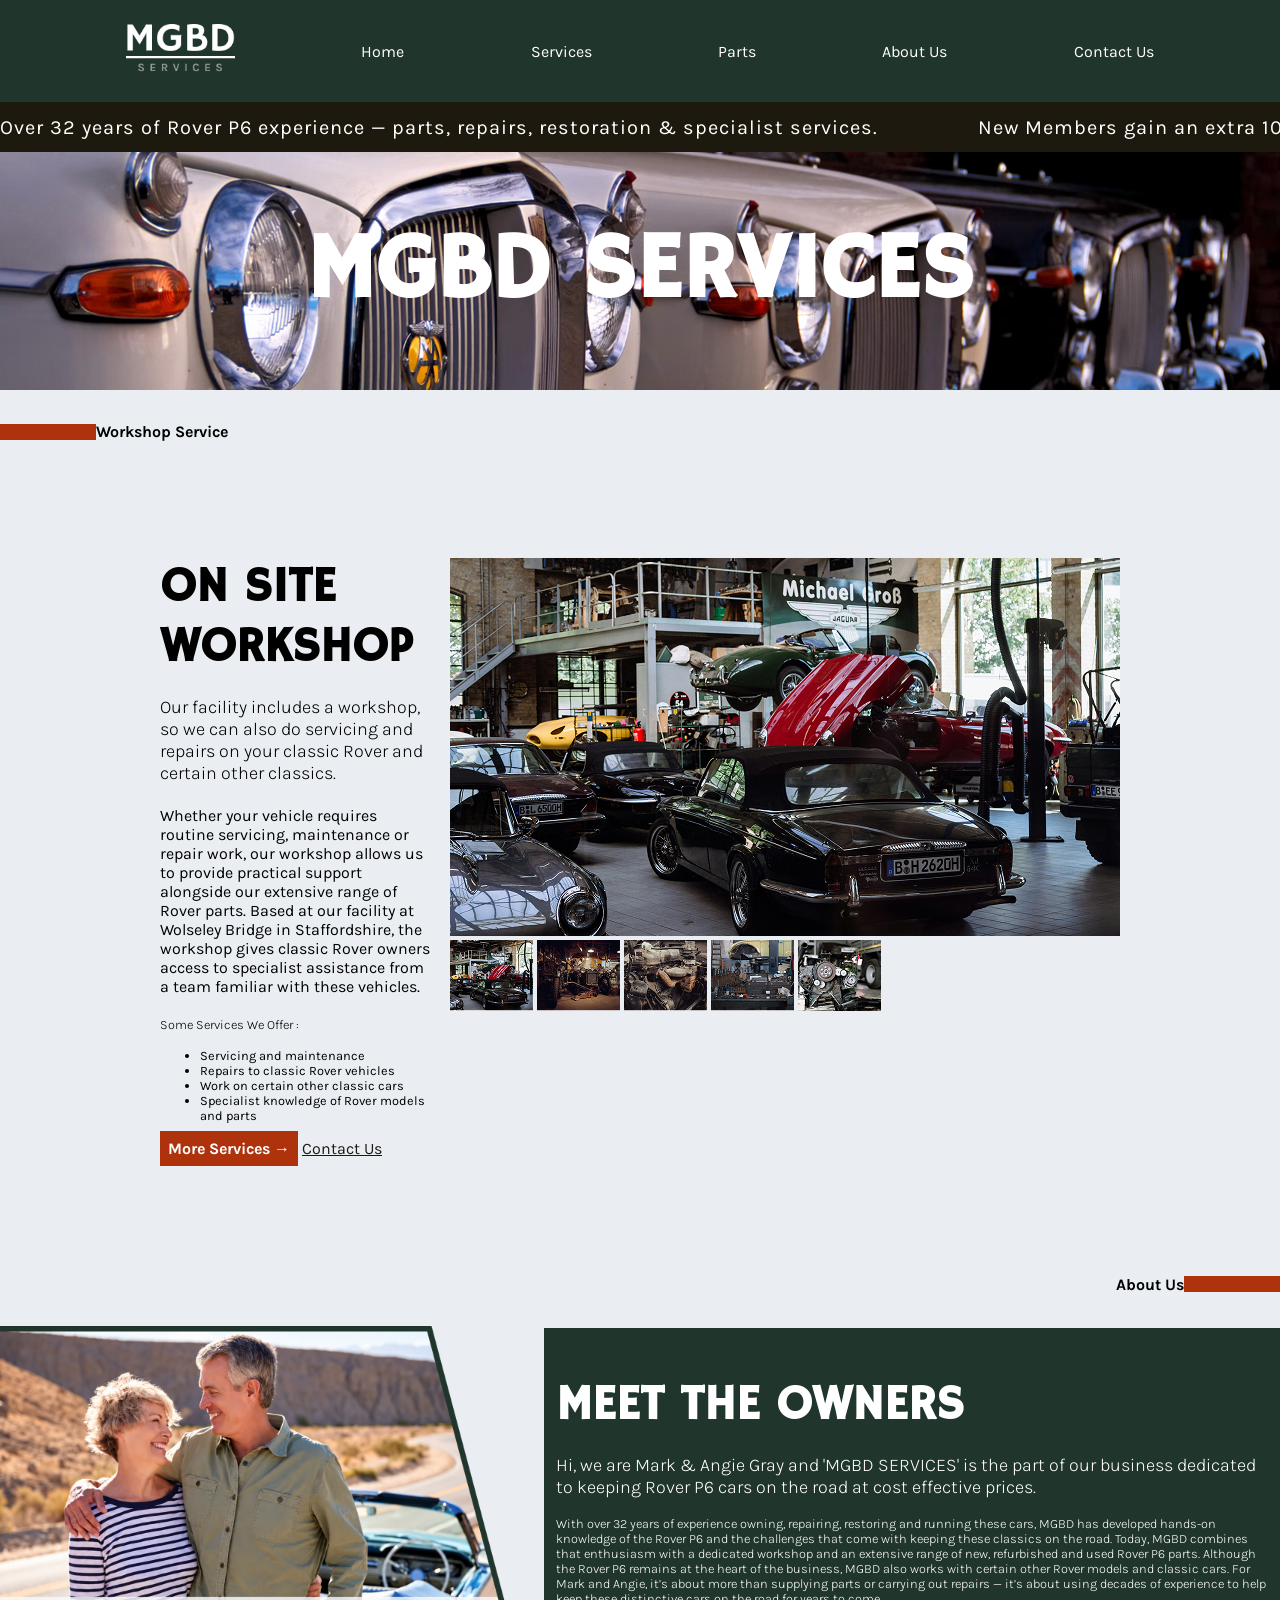
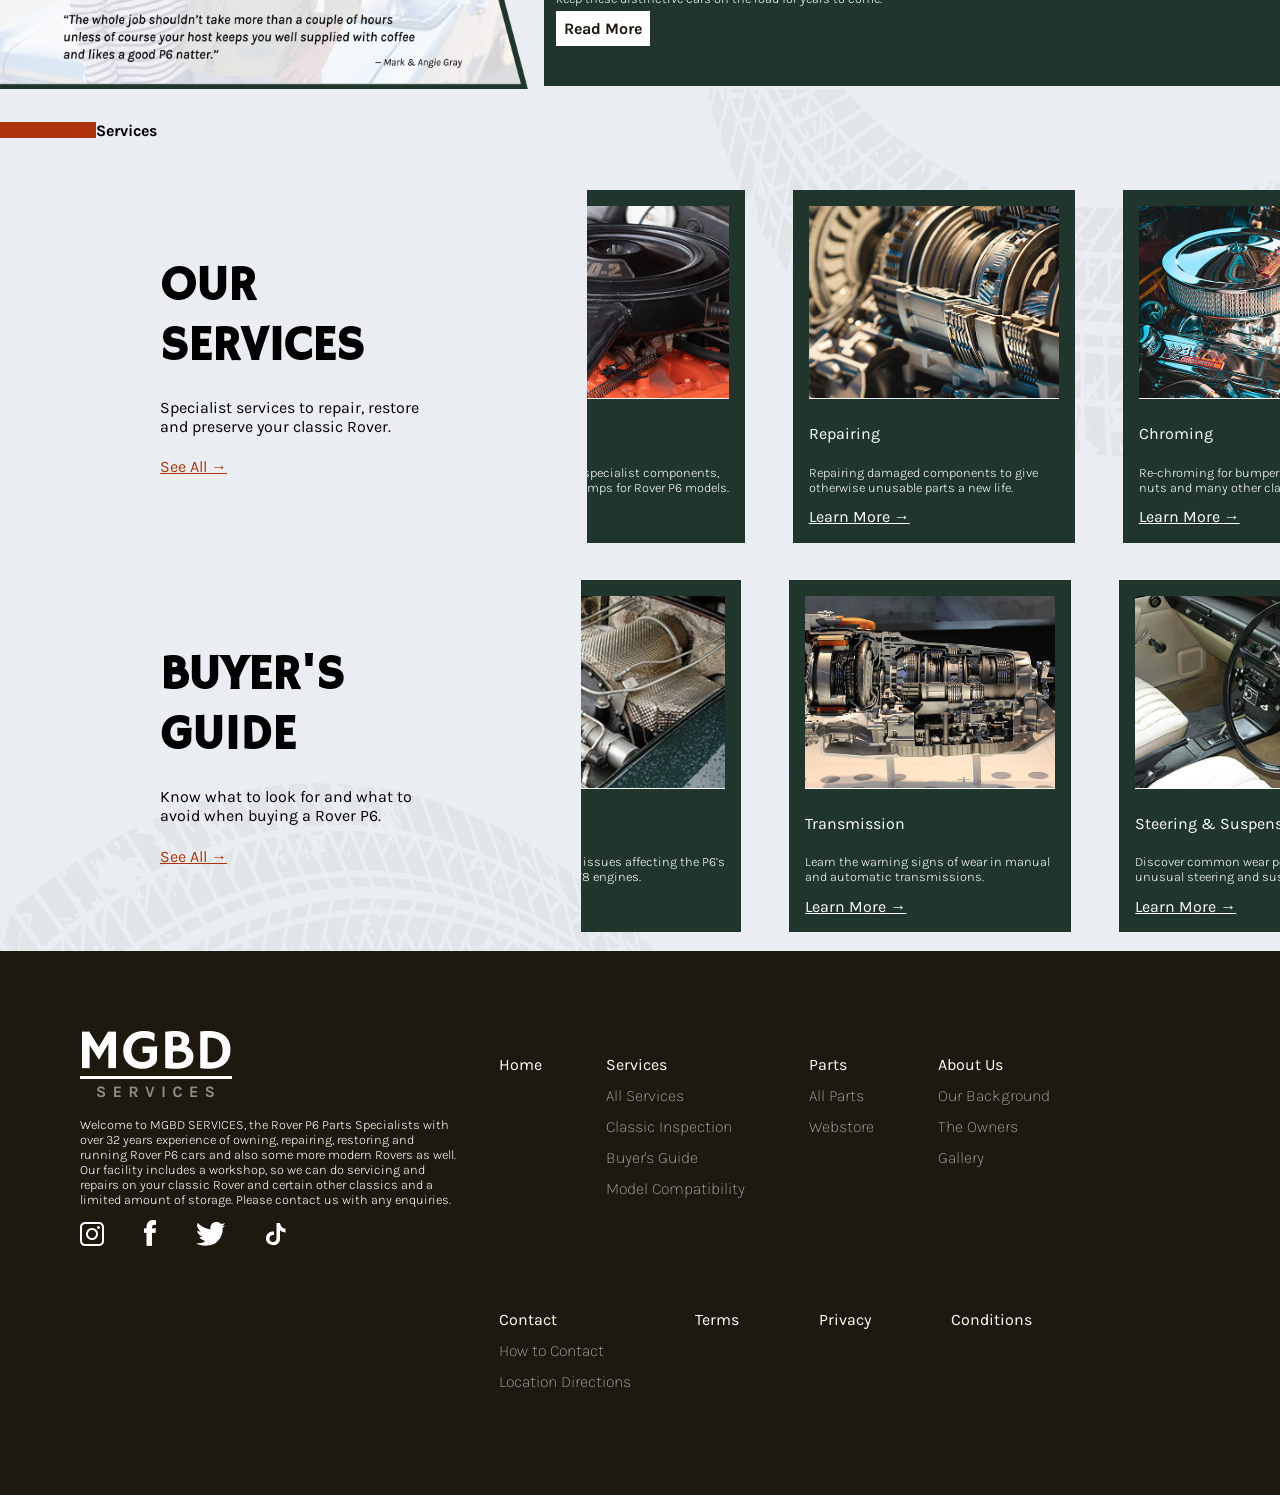
==== index.html @ 6c0bac56 "working on media queries" ====
<!DOCTYPE html>
<html lang="en">
<head>
    <meta charset="UTF-8">
    <meta name="viewport" content="width=device-width, initial-scale=1.0">
    <link rel="stylesheet" href="./css/style.css">
    <title>DraperK_p1</title>
</head>
<body>
    <nav>
        <ul>
            <a href="index.html"><img src="images/mgbd-logo.png" alt="mgbd header"></a>
            <li><a href="index.html">Home</a></li>
            <li><a href="/html/service.html">Services</a></li>
            <li><a>Parts</a></li>
            <li><a href="/html/about.html">About Us</a></li>
            <li><a href="/html/contact.html">Contact Us</a></li>
        </ul>
        <div class="discountcontent">
            <div class="marquee">
              <span>Over 32 years of Rover P6 experience — parts, repairs, restoration &amp; specialist services. </span>
              <span>New Members gain an extra 10% off when subscribing for monthly packages!</span>
            </div>
        </div>
    </nav>
    <main>
        <div id="header">
            <h1> mgbd services </h1>
        </div>
    <h4 class="divider-tag"> workshop service</h4>
        <div id="workshop">
            <div class="workshop-text">
                <h2> on site workshop </h2>
                <h3> Our facility includes a workshop, so we can also do servicing and repairs on your classic Rover and certain other classics. </h3>
                <h4> Whether your vehicle requires routine servicing, maintenance or repair work, our workshop allows us to provide practical support alongside our extensive range of Rover parts. Based at our facility at Wolseley Bridge in Staffordshire, the workshop gives classic Rover owners access to specialist assistance from a team familiar with these vehicles. </h4>
                <p class="italic"> Some Services We Offer &#x3a; </p>
                    <ul>
                        <li>Servicing and maintenance </li>
                        <li>Repairs to classic Rover vehicles </li>
                        <li>Work on certain other classic cars </li>
                        <li>Specialist knowledge of Rover models and parts</li>
                    </ul>
                    <a class="filled-button" href="services.html">more services &#x2192;</a>
                <a class="underlined-nav" href=""> contact us</a>
            </div>
            <div class="workshop-images">
                <img src="images/home/workshop-image1.jpg" alt="workshop image 1">
                <img src="images/home/workshop-image2.jpg" alt="workshop image 2">
                <img src="images/home/workshop-image3.jpg" alt="workshop image 3">
                <img src="images/home/workshop-image4.jpg" alt="workshop image 4">
                <img src="images/home/workshop-image5.jpg" alt="workshop image 5">
                <img src="images/home/workshop-image6.jpg" alt="workshop image 6">
            </div>
        </div>
        <h4 class="divider-tag right"> about us</h4>
        <div class="owners">
            <div class="owners-image">
                <img src="/images/home/owners-image.png" alt="Mark and Angie Gray">
                <h4 class="image-text">“The whole job shouldn’t take more than a couple of hours unless of course your host keeps you well supplied with coffee and likes a good P6 natter.”</h4>
            </div>
            <div class="owners-text">
                <h2>meet the owners</h2>
                <h3>Hi, we are Mark &amp; Angie Gray and 'MGBD SERVICES' is the part of our business dedicated to keeping Rover P6 cars on the road at cost effective prices.</h3>
                <p>With over 32 years of experience owning, repairing, restoring and running these cars, MGBD has developed hands-on knowledge of the Rover P6 and the challenges that come with keeping these classics on the road. Today, MGBD combines that enthusiasm with a dedicated workshop and an extensive range of new, refurbished and used Rover P6 parts. Although the Rover P6 remains at the heart of the business, MGBD also works with certain other Rover models and classic cars. For Mark and Angie, it’s about more than supplying parts or carrying out repairs — it’s about using decades of experience to help keep these distinctive cars on the road for years to come.</p>
                <a href="about.html" class="filled-button white">read more</a>
            </div>
        </div>
        <div class="services-full">
        <h4 class="divider-tag"> services</h4>
            <div class="ourservices">
                <div class="services-section">
                    <h2>our services</h2>
                    <h4>Specialist services to repair, restore and preserve your classic Rover.</h4>
                    <a href="service.html" class="underlined-orange">see all &#x2192;</a>
                </div>
                <div class="services-cards">
                    <section class="solo-card machining">
                        <img class="service-image" src="./images/home/machining-sleeving.jpg" alt="machining & sleeving image">
                        <h4>Machining &amp; Sleeving</h4>
                        <p>Machining and stainless-steel sleeving for brake calipers, servos and other cylinders.</p>
                        <a href="learn more" class="underlined-greenbg">Learn More &#x2192;</a>
                    </section>
                    <section class="solo-card refurbishing">
                        <img class="service-image" src="./images/home/refurbishing.jpg" alt="refurbishing image">
                        <h4>Refurbishing</h4>
                        <p>Refurbishment of specialist components, including water pumps for Rover P6 models.</p>
                        <a href="learn more" class="underlined-greenbg">Learn More &#x2192;</a>
                    </section>
                    <section class="solo-card repairing">
                        <img class="service-image" src="./images/home/repairing.jpg" alt="repairing image">
                        <h4>Repairing</h4>
                        <p>Repairing damaged components to give otherwise unusable parts a new life.</p>
                        <a href="learn more" class="underlined-greenbg">Learn More &#x2192;</a>
                    </section>
                    <section class="solo-card chroming">
                        <img class="service-image" src="./images/home/chroming.jpg" alt="chroming image">
                        <h4>Chroming</h4>
                        <p>Re-chroming for bumpers, overriders, wheel nuts and many other classic components.</p>
                        <a href="learn more" class="underlined-greenbg">Learn More &#x2192;</a>
                    </section>
                    <section class="solo-card polishing">
                        <img class="service-image" src="./images/home/polishing.jpg" alt="polishing image">
                        <h4>Polishing</h4>
                        <p>Polishing services for components such as rocker covers to restore their shine.</p>
                        <a href="learn more" class="underlined-greenbg">Learn More &#x2192;</a>
                    </section>
                </div>
            </div>
            <div class="ourservices">
                <div class="buyers-section">
                    <h2>buyer's guide</h2>
                    <h4>Know what to look for and what to avoid when buying a Rover P6.</h4>
                    <a href="service.html" class="underlined-orange">see all &#x2192;</a>
                </div>
                <div class="services-cards">
                    <section class="solo-card bodywork">
                        <img class="service-image" src="./images/home/bodywork.jpg" alt="bodywork image">
                        <h4>Body Work</h4>
                        <p>Learn where hidden corrosion can develop in the P6’s unique body structure.</p>
                        <a href="learn more" class="underlined-greenbg">Learn More &#x2192;</a>
                    </section>
                    <section class="solo-card engines">
                        <img class="service-image" src="./images/home/engines.jpg" alt="engines image">
                        <h4>Engines</h4>
                        <p>Discover common issues affecting the P6’s four-cylinder and V8 engines.</p>
                        <a href="learn more" class="underlined-greenbg">Learn More &#x2192;</a>
                    </section>
                    <section class="solo-card transmission">
                        <img class="service-image" src="./images/home/transmission.jpg" alt="transmission image">
                        <h4>Transmission</h4>
                        <p>Learn the warning signs of wear in manual and automatic transmissions.</p>
                        <a href="learn more" class="underlined-greenbg">Learn More &#x2192;</a>
                    </section>
                    <section class="solo-card steering">
                        <img class="service-image" src="./images/home/steering-suspension.jpg" alt="steering & suspension image">
                        <h4>Steering &amp; Suspension</h4>
                        <p>Discover common wear points in the P6’s unusual steering and suspension.</p>
                        <a href="learn more" class="underlined-greenbg">Learn More &#x2192;</a>
                    </section>
                    <section class="solo-card wheels">
                        <img class="service-image" src="./images/home/wheels-brakes.jpg" alt="wheels & brakes image">
                        <h4>Wheels &amp; Brakes</h4>
                        <p>Learn what to inspect in the P6’s wheels and braking system.</p>
                        <a href="learn more" class="underlined-greenbg">Learn More &#x2192;</a>
                    </section>
                </div>
            </div>
        </div>
    </main>
    <footer class="footer">
        <section class="footer-left">
            <a href="index.html"><img src="images/mgbd-logo.png" alt="mgbd header"></a>
            <p>Welcome to MGBD SERVICES, the Rover P6 Parts Specialists with over 32 years experience of owning, repairing, restoring and running Rover P6 cars and also some more modern Rovers as well.  Our facility includes a workshop, so we can do servicing and repairs on your classic Rover and certain other classics and a limited amount of storage. Please contact us with any enquiries.</p>
            <section class="social-media">
                <a href="index.html"><img src="images/instagram.png" alt="instagram"></a>
                <a href="index.html"><img src="images/facebook.png" alt="facebook"></a>
                <a href="index.html"><img src="images/twitter.png" alt="twitter"></a>
                <a href="index.html"><img src="images/tiktok.png" alt="tiktok"></a>
            </section>
        </section>
        <section class="footer-right">
                <section class="footer-home">
                    <ul>
                        <li><a href="index.html">Home</a></li>
                    </ul>
                </section>
                <section class="footer-service">
                    <ul>
                        <li><a href="/html/service.html">Services</a></li>
                        <li><a href="/html/service.html" class="minipage">All Services</a></li>
                        <li><a href="/html/service.html" class="minipage">Classic Inspection</a></li>
                        <li><a href="/html/service.html" class="minipage">Buyer's Guide</a></li>
                        <li><a href="/html/service.html" class="minipage">Model Compatibility</a></li>
                    </ul>
                </section>
                <section>
                    <ul>
                        <li><a href="">Parts</a></li>
                        <li><a href="" class="minipage">All Parts</a></li>
                        <li><a href="" class="minipage">Webstore</a></li>
                    </ul>
                </section>
                <section class="footer-about">
                    <ul>
                        <li><a href="/html/about.html">About Us</a></li>
                        <li><a href="/html/about.html" class="minipage">Our Background</a></li>
                        <li><a href="/html/about.html" class="minipage">The Owners</a></li>
                        <li><a href="/html/about.html" class="minipage">Gallery</a></li>
                    </ul>
                </section>
                <section class="footer-contact">
                    <ul>
                        <li><a href="/html/contact.html">Contact</a></li>
                        <li><a href="/html/contact.html" class="minipage">How to Contact</a></li>
                        <li><a href="/html/contact.html" class="minipage">Location Directions</a></li>
                    </ul>
                </section>
            <ul class="termsconditions">
                <li><a>Terms</a></li>
                <li><a>Privacy</a></li>
                <li><a>Conditions</a></li>
            </ul>
        </section>
    </footer>
</body>
</html>
---- css/style.css ----
@charset "UTF-8";
/* FONTS */
@import url("https://fonts.googleapis.com/css2?family=Hammersmith+One&family=Oswald:wght@200..700&display=swap");
@import url("https://fonts.googleapis.com/css2?family=Hammersmith+One&family=Karla:ital,wght@0,200..800;1,200..800&family=Oswald:wght@200..700&display=swap");
/* —— DESKTOP —— */
body {
  padding: 0;
  margin: 0;
  background-color: #EAEEF2;
}

h1 {
  font-family: "Hammersmith One";
  font-size: 5.75rem;
  text-transform: uppercase;
  color: #ffffff;
  text-shadow: #1D190E 2.5rem;
}

h2 {
  font-family: "Hammersmith One";
  font-size: 3rem;
  text-transform: uppercase;
  padding: 0;
  margin: 0;
}

h3 {
  font-family: "Karla";
  font-size: 1.125rem;
  font-weight: 300;
}

h4 {
  font-family: "Karla";
  font-size: 1rem;
  font-weight: 400;
}

p {
  font-family: "Karla";
  font-size: 0.8rem;
  font-weight: 300;
}

li {
  font-family: "Karla";
  font-size: 0.8rem;
}

a {
  font-family: "Karla";
  font-size: 1rem;
}

a:hover {
  font-weight: bold;
  font-size-adjust: 1rem;
}

a:visited {
  text-decoration: none;
}

nav a li {
  font-weight: 100;
}

.underlined-nav {
  color: #1D190E;
  text-transform: capitalize;
}

.underlined-greenbg {
  color: #ffffff;
  text-transform: capitalize;
}

/* NAVIGATION */
nav ul {
  background-color: #20352C;
  display: flex;
  align-items: center;
  justify-content: space-evenly;
  list-style-type: none;
  color: #ffffff;
  padding: 1.5rem 0;
  margin: 0;
}

nav a {
  text-decoration: none;
  color: #ffffff;
}

nav img {
  height: 50px;
  width: auto;
}

.discountcontent {
  width: 100%;
  overflow: hidden;
  background-color: #1D190E;
  color: #ffffff;
  height: 50px;
  display: flex;
  align-items: center;
  font-family: "Karla";
  position: relative;
}

.marquee {
  display: flex;
  white-space: nowrap;
  animation: scroll-loop 30s linear infinite;
}
.marquee span {
  display: inline-block;
  padding-right: 100px;
  font-size: 20px;
  letter-spacing: 1px;
}

@keyframes scroll-loop {
  0% {
    transform: translateX(0%);
  }
  100% {
    transform: translateX(-50%);
  }
}
/* FOOTER */
.footer {
  background-color: #1D190E;
  color: #ffffff;
  display: flex;
  justify-content: space-between;
  padding: 5rem;
  gap: 2.5rem;
}
.footer .footer-left {
  display: block;
  width: 38.75rem;
  height: auto;
}
.footer .footer-right {
  display: flex;
  flex-wrap: wrap;
  align-items: flex-start;
  gap: 4rem;
}
.footer ul {
  display: flex;
  flex-direction: column;
  align-items: flex-start;
  justify-content: center;
  list-style-type: none;
  color: #ffffff;
  padding: 1.5rem 0;
  margin: 0;
  gap: 0.75rem;
}
.footer ul.termsconditions {
  display: flex;
  flex-direction: row;
  gap: 5rem;
}
.footer .minipage {
  color: #BDBDBD;
  font-weight: 100;
}
.footer a {
  color: #ffffff;
  text-decoration: none;
}
.footer a:hover {
  text-decoration: underline;
}

.social-media {
  display: flex;
  align-items: flex-end;
  gap: 2.5rem;
}

/* HOME */
/* HERO */
#header {
  display: flex;
  justify-content: center;
  background-image: url("../../images/home/mgbd-header.jpg");
  background-size: cover;
  height: 100%;
}

.divider-tag {
  font-weight: bold;
  text-transform: capitalize;
  padding: 2rem 0;
  margin: 0;
  display: flex;
  align-items: center;
}
.divider-tag::before {
  content: "";
  width: 6rem;
  height: 1rem;
  background: #AE330C;
}
.divider-tag.right {
  justify-content: end;
}
.divider-tag.right::before {
  display: none;
}
.divider-tag.right::after {
  content: "";
  width: 6rem;
  height: 1rem;
  background: #AE330C;
}

.filled-button {
  background: #AE330C;
  font-weight: 700;
  color: #ffffff;
  text-decoration: none;
  text-transform: capitalize;
  padding: 0.5rem;
}

.filledbutton, .white {
  color: #1D190E;
  background: #ffffff;
}

.underlined-orange {
  color: #AE330C;
  text-transform: capitalize;
}

/* WORKSHOP */
#workshop {
  padding: 5.3125rem 10rem;
  display: flex;
  gap: 1rem;
  justify-content: center;
  align-content: center;
}

.workshop-text {
  display: block;
}

.workshop-images {
  display: block;
  justify-content: end;
}

/* OWNERS */
.owners {
  display: flex;
  gap: 1rem;
  justify-content: center;
  align-items: center;
}
.owners .owners-image img {
  width: 100%;
  height: auto;
  display: block;
  -o-object-fit: cover;
     object-fit: cover;
}
.owners .owners-text {
  background-color: #20352C;
  color: #ffffff;
  padding: 3rem 0.75rem;
}
.owners .image-text {
  display: none;
}

/* SERVICES */
.ourservices {
  display: flex;
  justify-content: center;
  align-items: center;
}

.services-full {
  background-image: url(/images/background-vector-tires.png);
  background-position: center;
  background-size: cover;
}

.services-cards {
  display: flex;
  flex-wrap: nowrap;
  overflow-x: auto;
  overflow-y: hidden;
  width: 100%;
  justify-content: center;
  gap: 3rem;
}

.buyers-section, .services-section {
  padding: 5.3125rem 10rem;
  display: block;
  justify-content: center;
  align-content: center;
}

.solo-card {
  background-color: #20352C;
  color: #ffffff;
  padding: 1rem;
  display: block;
  justify-content: center;
  flex: 0 0 auto;
  width: 250px;
  max-height: 325px;
}

.service-image {
  width: 100%;
  max-height: 193px;
  -o-object-fit: cover;
     object-fit: cover;
}

/* SERVICES PAGE */
#header-services {
  background-image: url(/images/services/service-header.jpg);
  display: flex;
  justify-content: center;
  background-size: cover;
  height: 100%;
}

#customer-favorites {
  padding: 5.3125rem 10rem;
  display: flex;
  gap: 1rem;
  justify-content: center;
  align-content: center;
}

.customer-text {
  display: block;
}

.small-cards {
  display: flex;
  flex-direction: row;
  justify-content: center;
  gap: 1rem;
}

.car-inspections {
  display: flex;
  justify-content: center;
  align-items: center;
  height: 36rem;
  width: auto;
}

.car-inspections img {
  width: 50%;
}

.carinspection-text {
  display: block;
  max-height: 575px;
  width: auto;
  background-color: #20352C;
  color: #ffffff;
  padding: 2rem 5rem;
}

.category-services {
  padding: 5.3125rem 10rem;
}

.sort-buttons {
  display: flex;
  gap: 1rem;
  justify-content: end;
}
.sort-buttons .filter, .sort-buttons .sort-by {
  border: 2px solid #AE330C;
  list-style-type: none;
}
.sort-buttons ul.filter, .sort-buttons ul.sort-by {
  padding: 0.5rem 1rem;
  font-family: "Hammersmith One";
  text-transform: uppercase;
  font-weight: bold;
}

.category-servicecards {
  display: block;
}

.category-solo-card {
  gap: 1rem;
  width: 100%;
  max-height: 342px;
}

.category-solo-card img {
  display: block;
  width: 100%;
  height: 250px;
  -o-object-fit: cover;
     object-fit: cover;
}

.category-solocard-text {
  background-color: #20352C;
  color: #ffffff;
  margin: 0;
  padding: 1rem;
  gap: 1rem;
  display: block;
  text-transform: capitalize;
}

.category-solocard-image {
  max-height: 270px;
  width: auto;
}

.top-row, .bottom-row {
  display: flex;
  flex-direction: row;
  padding: 2rem 0;
  gap: 1rem;
}

/* ABOUT */
#header-about {
  background-image: url(/images/about/about-header.jpg);
  display: flex;
  justify-content: center;
  background-size: cover;
  height: 100%;
}

.owner-header {
  background-image: url(/images/background-vector-tires.png);
  background-position: center;
  background-size: cover;
}

.owners-about {
  padding: 5.3125rem 10rem;
  padding-bottom: 2.5rem;
  display: flex;
  gap: 1rem;
  justify-content: center;
  align-content: center;
}

.aboutthe-owners-text {
  display: block;
}

.about-owners-image {
  max-height: 50%;
  width: auto;
  padding: 0;
  margin: 0;
}

.business-text {
  padding: 5.3125rem 10rem;
  padding-top: 2.5rem;
}

.split-paragraph {
  display: flex;
  gap: 5rem;
}

.quotes-background {
  background-color: #20352C;
  color: #ffffff;
}

.quotes {
  padding: 0 10rem 2.6563rem 10rem;
  color: #ffffff;
  display: block;
  justify-content: center;
  align-items: center;
  text-align: center;
}

.how-contact {
  padding: 5.3125rem 10rem 5.3125rem 0rem;
  display: flex;
  justify-content: center;
}

.contact-business-image {
  max-height: 50%;
  width: auto;
}

/* CONTACT PAGE */
#header-contact {
  background-image: url(/images/contact/contact-header.jpg);
  display: flex;
  justify-content: center;
  background-size: cover;
  height: 100%;
}

.draft-email {
  font-family: "Karla";
}
.draft-email .inquiries {
  padding: 5.3125rem 10rem;
  margin: 0 auto;
}

.note-dropper h4 {
  font-style: italic;
}

.note-dropper {
  border: #20352C 1rem;
  border-top: 2px solid #20352C;
  border-bottom: 2px solid #20352C;
  display: block;
}
.note-dropper summary {
  padding: 0.9rem 0;
  font-weight: bold;
  font-style: italic;
}
.note-dropper ul {
  padding: 0 1.2rem 0.9rem 1.7rem;
}
.note-dropper li {
  margin-bottom: 0.8rem;
}

.field {
  display: flex;
  flex-direction: column;
  margin: 0 0 1.2rem 0;
}
.field label {
  margin: 1rem 0;
}
.field input {
  height: 2.5rem;
  border: 2px solid #20352C;
}

.message-text {
  width: 100%;
  height: 10.625rem;
  padding: 1rem;
  border: 2px solid #20352C;
}

.enter-name {
  display: flex;
  justify-content: center;
  gap: 2.5rem;
}
.enter-name .field {
  width: 50%;
}

.agreement-terms {
  display: flex;
  align-items: center;
  gap: 0.5rem;
  margin: 0 0 1.56rem 0;
}

input:focus, textarea:focus {
  border-color: #AE330C;
  box-shadow: #1D190E;
}

.faq {
  padding: 5.3125rem 10rem;
  background-color: #20352C;
  color: #ffffff;
  font-family: "Karla";
}
.faq .faq-questions {
  padding: 2rem 1rem;
  border-bottom: 2px solid #ffffff;
}
.faq .bottom {
  border-bottom: none;
}
.faq details summary {
  list-style: none;
  position: relative;
  padding-right: 2rem;
}
.faq details summary::-webkit-details-marker {
  display: none;
}
.faq details summary::after {
  content: "+";
  position: absolute;
  right: 0;
  top: 0;
}
.faq details[open] summary::after {
  content: "-";
}

.location {
  display: flex;
  padding: 5.3125rem 10rem;
}/*# sourceMappingURL=style.css.map */
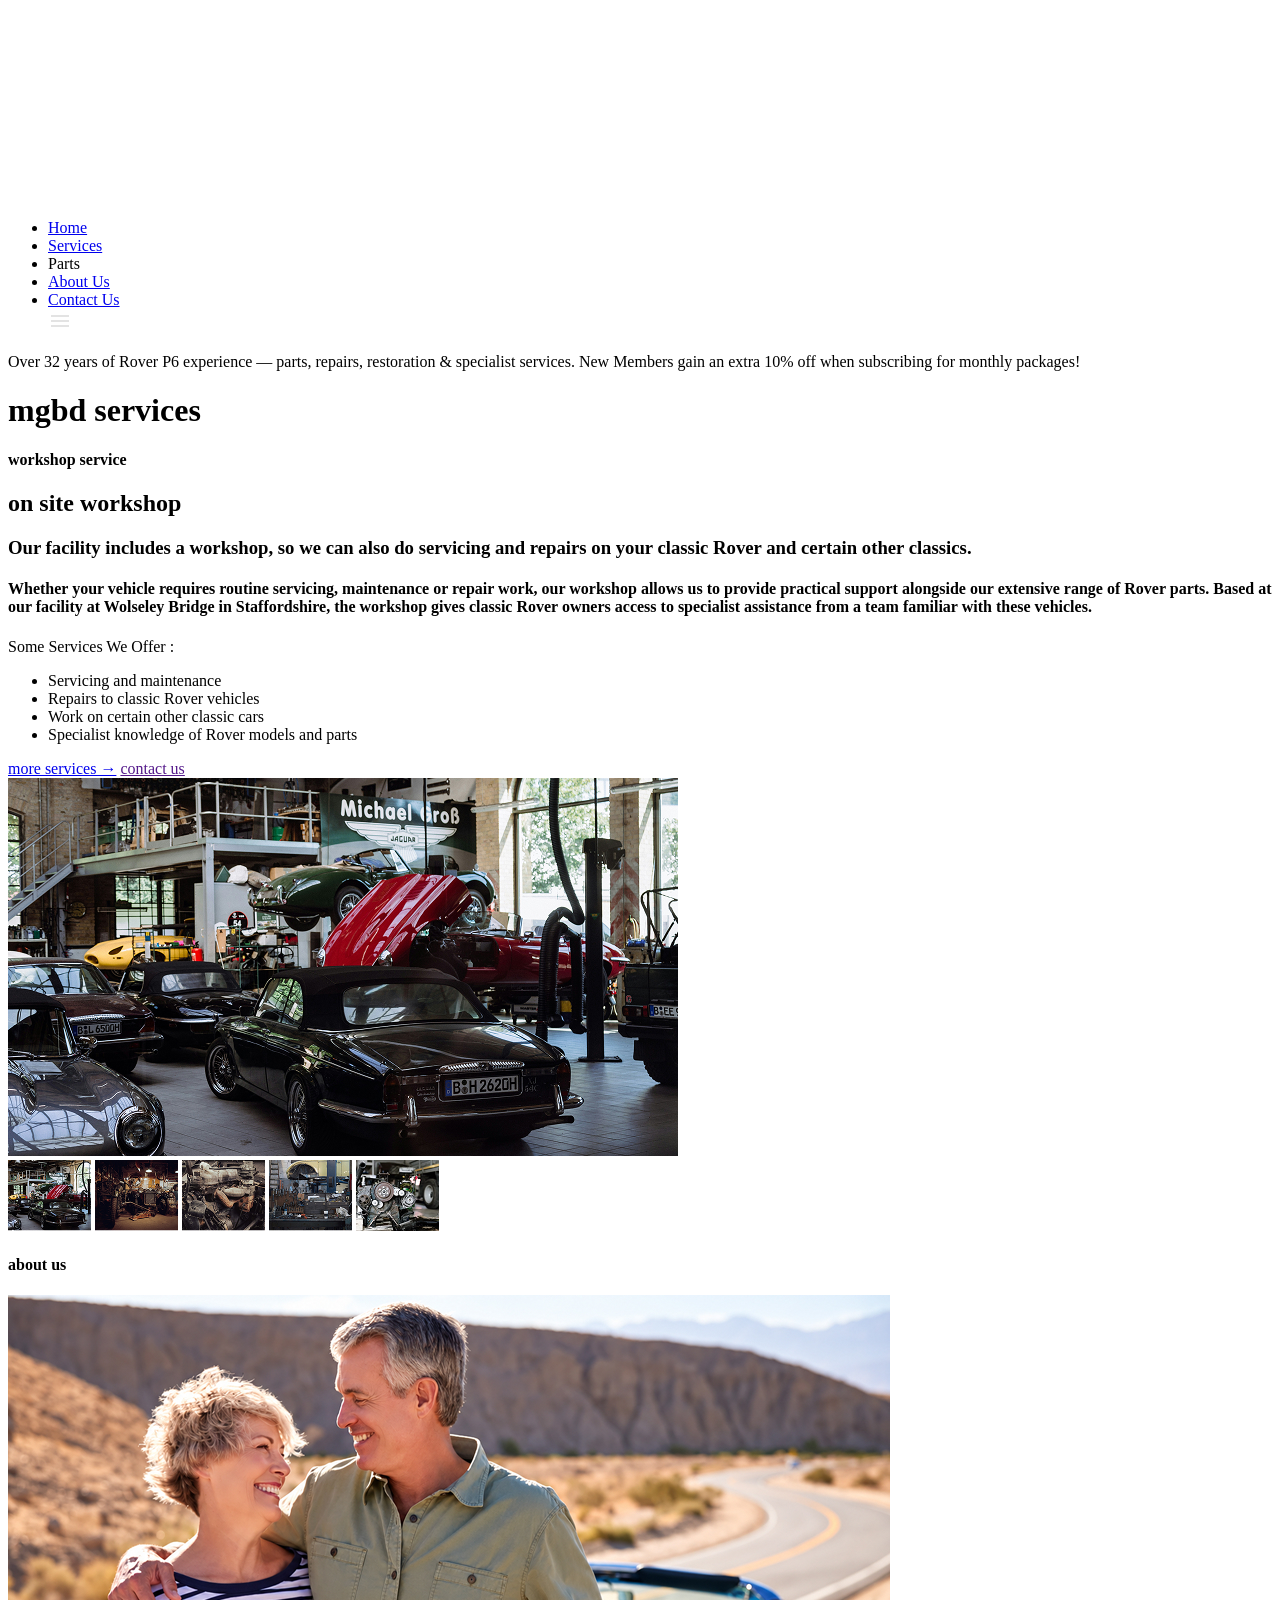
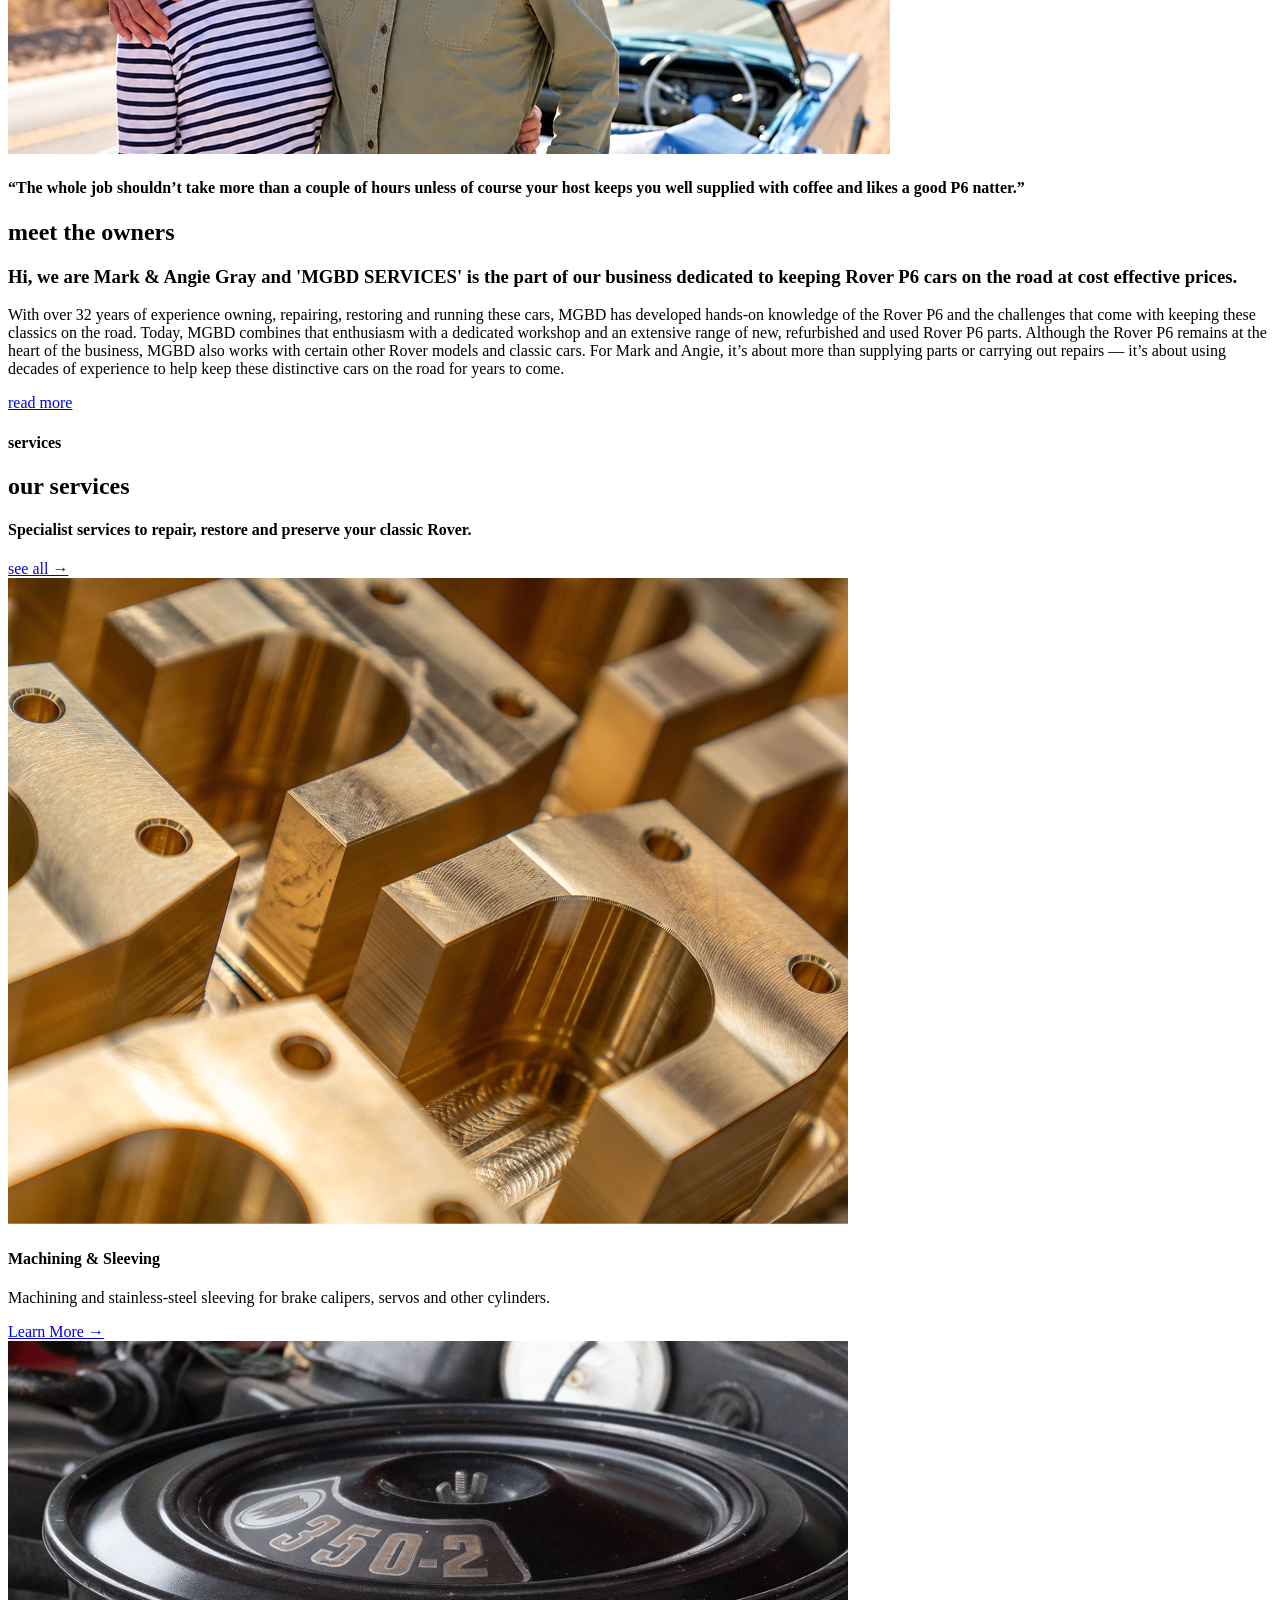
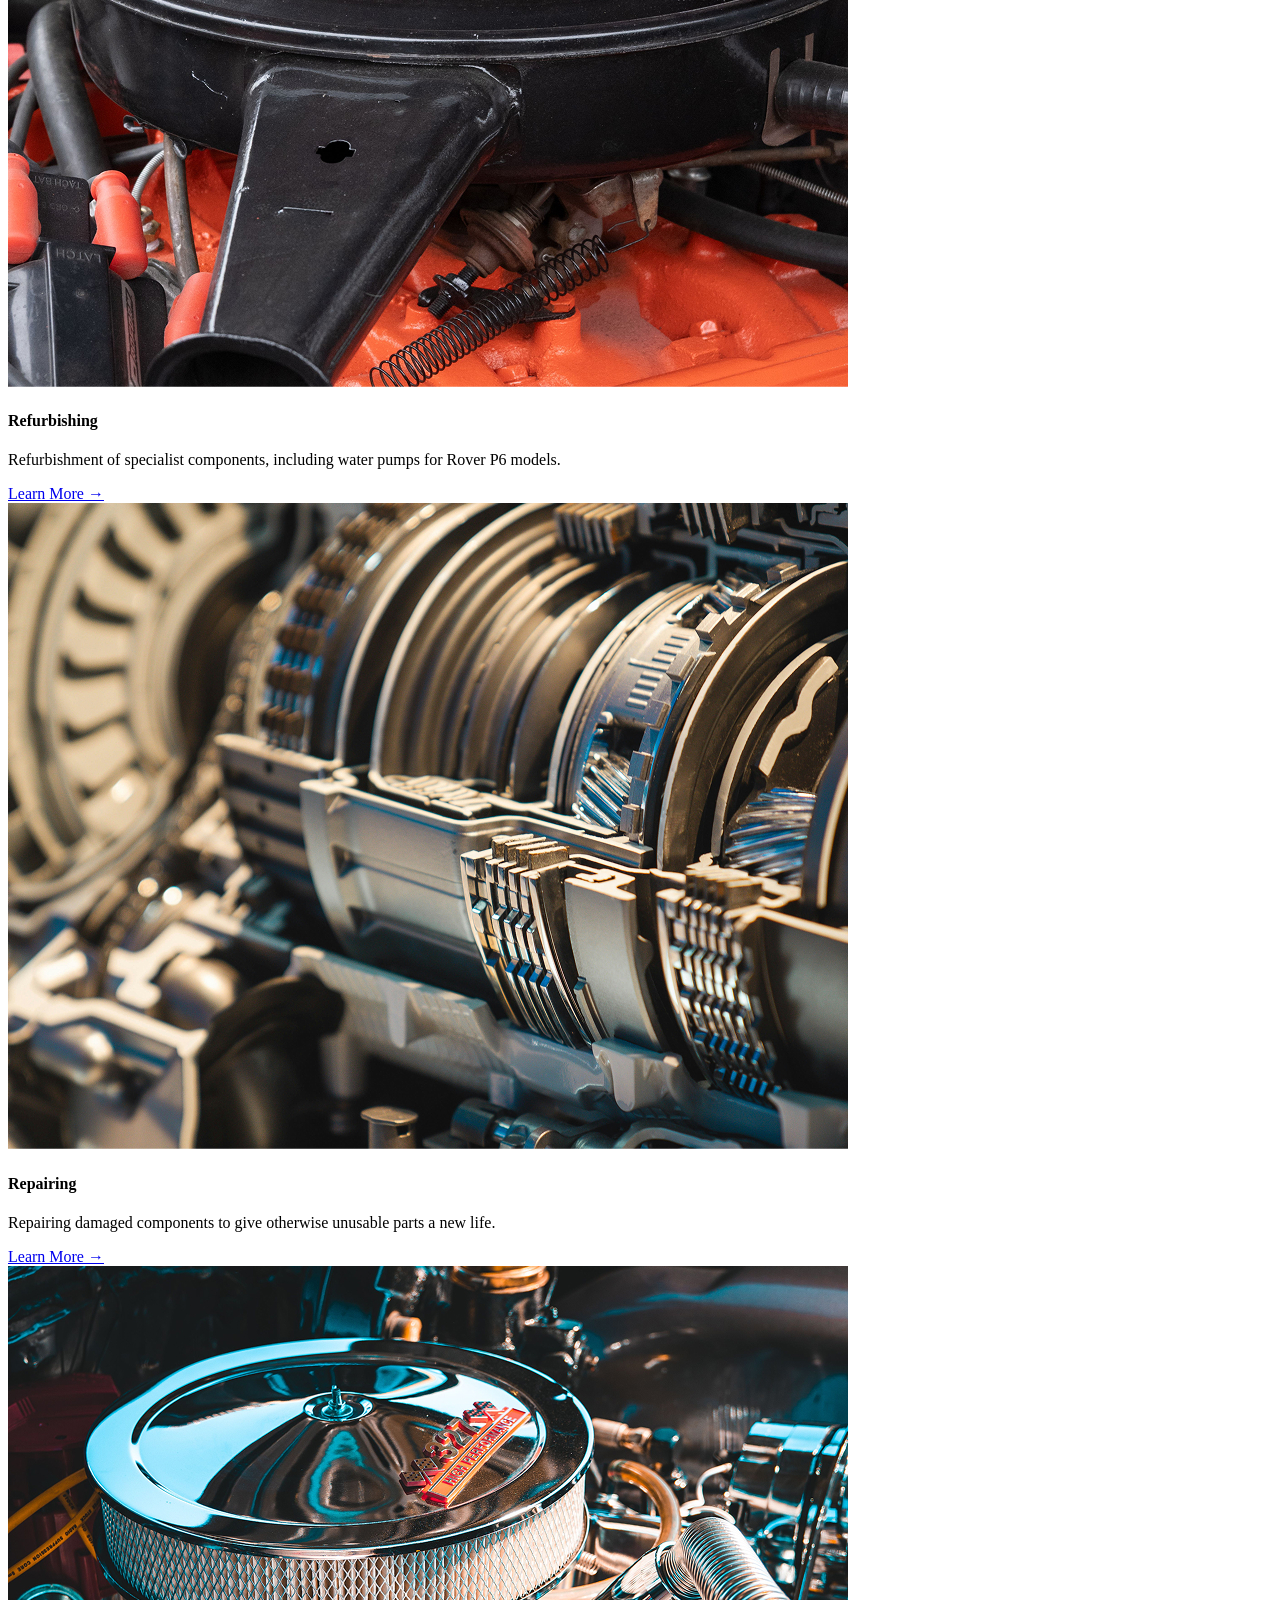
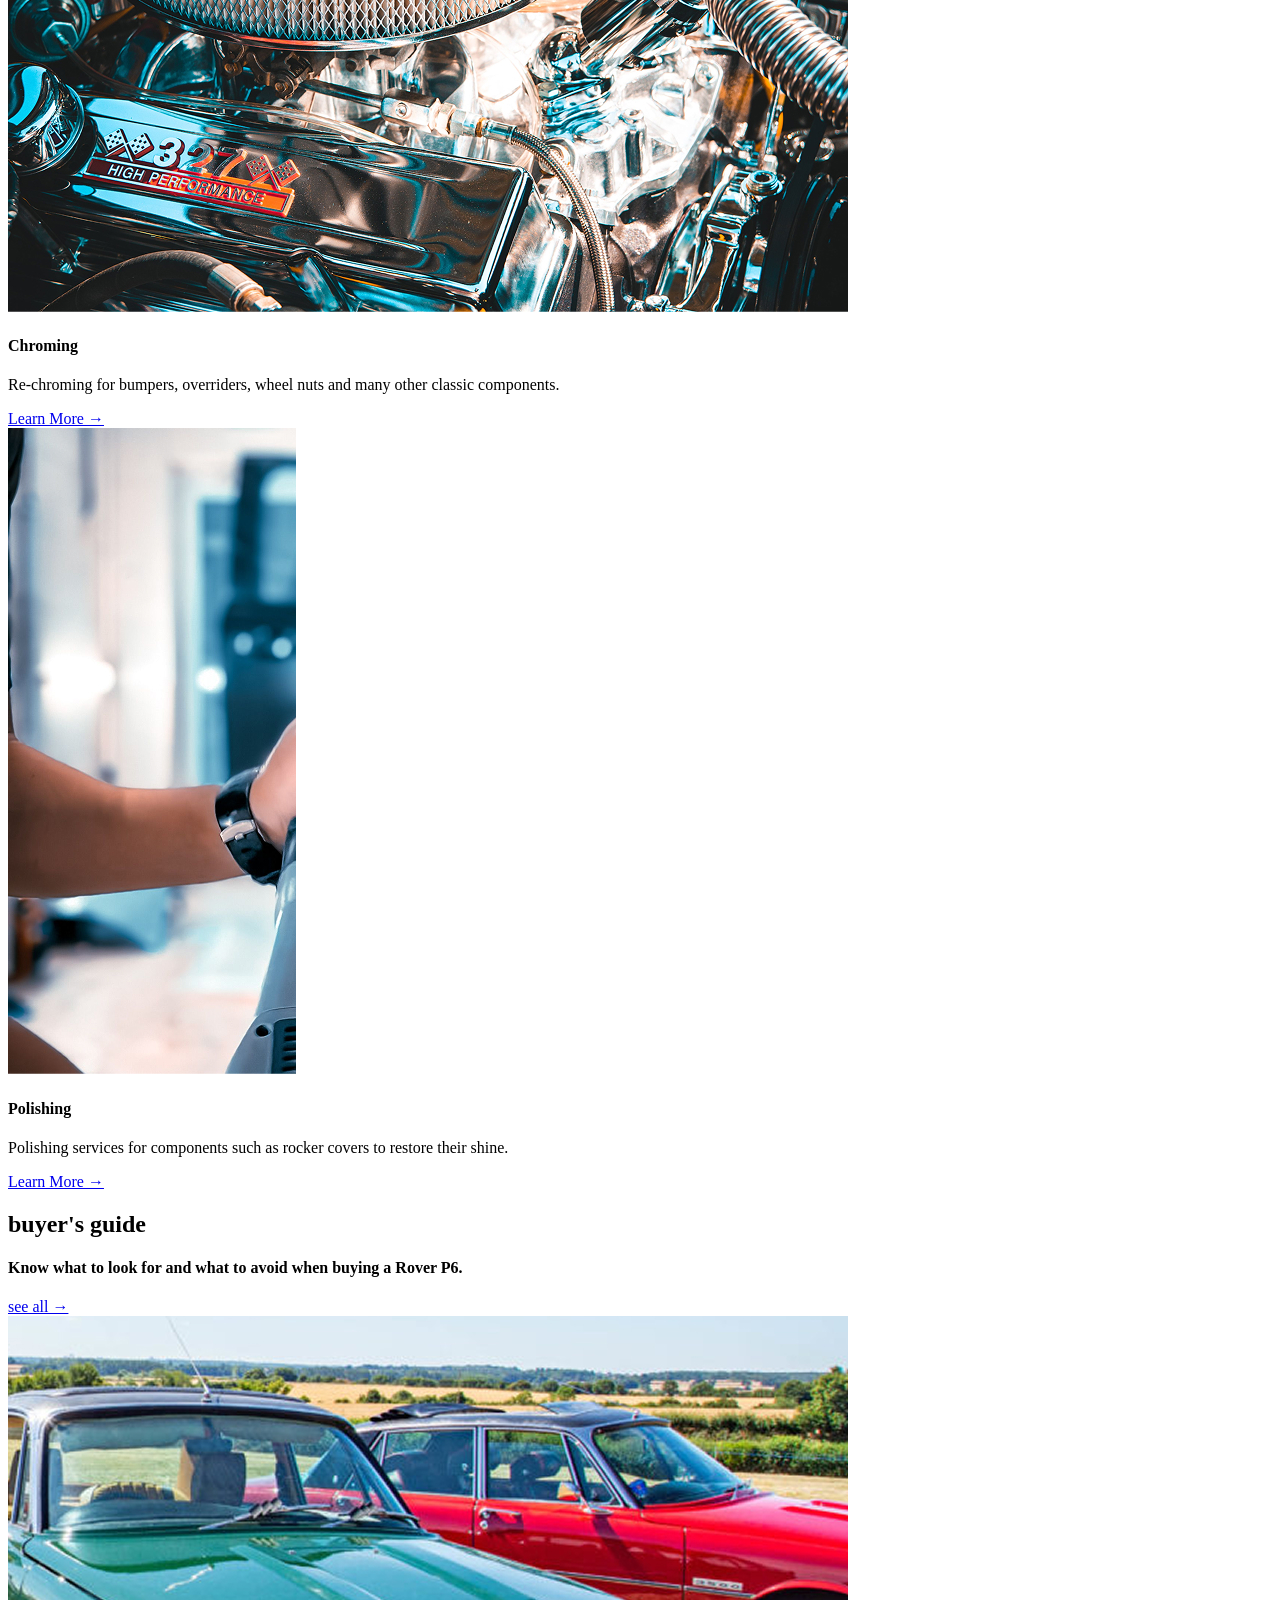
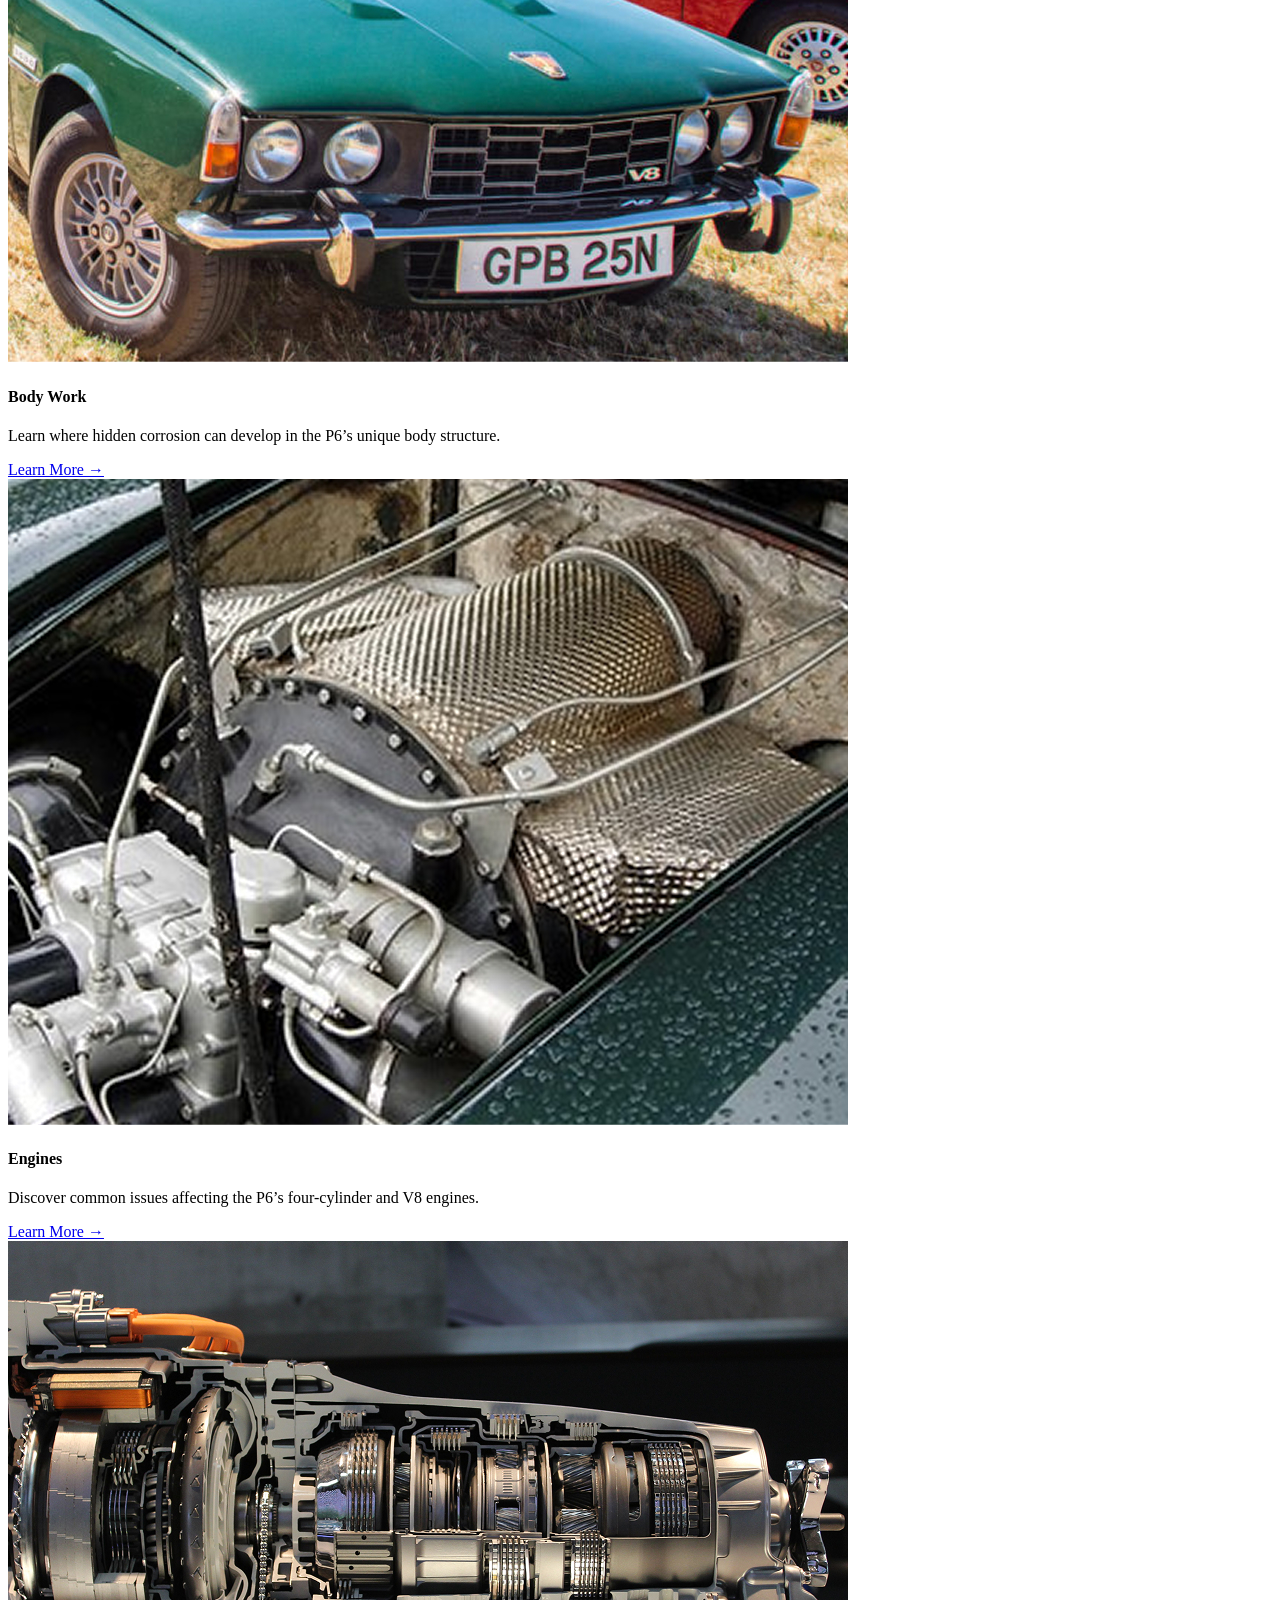
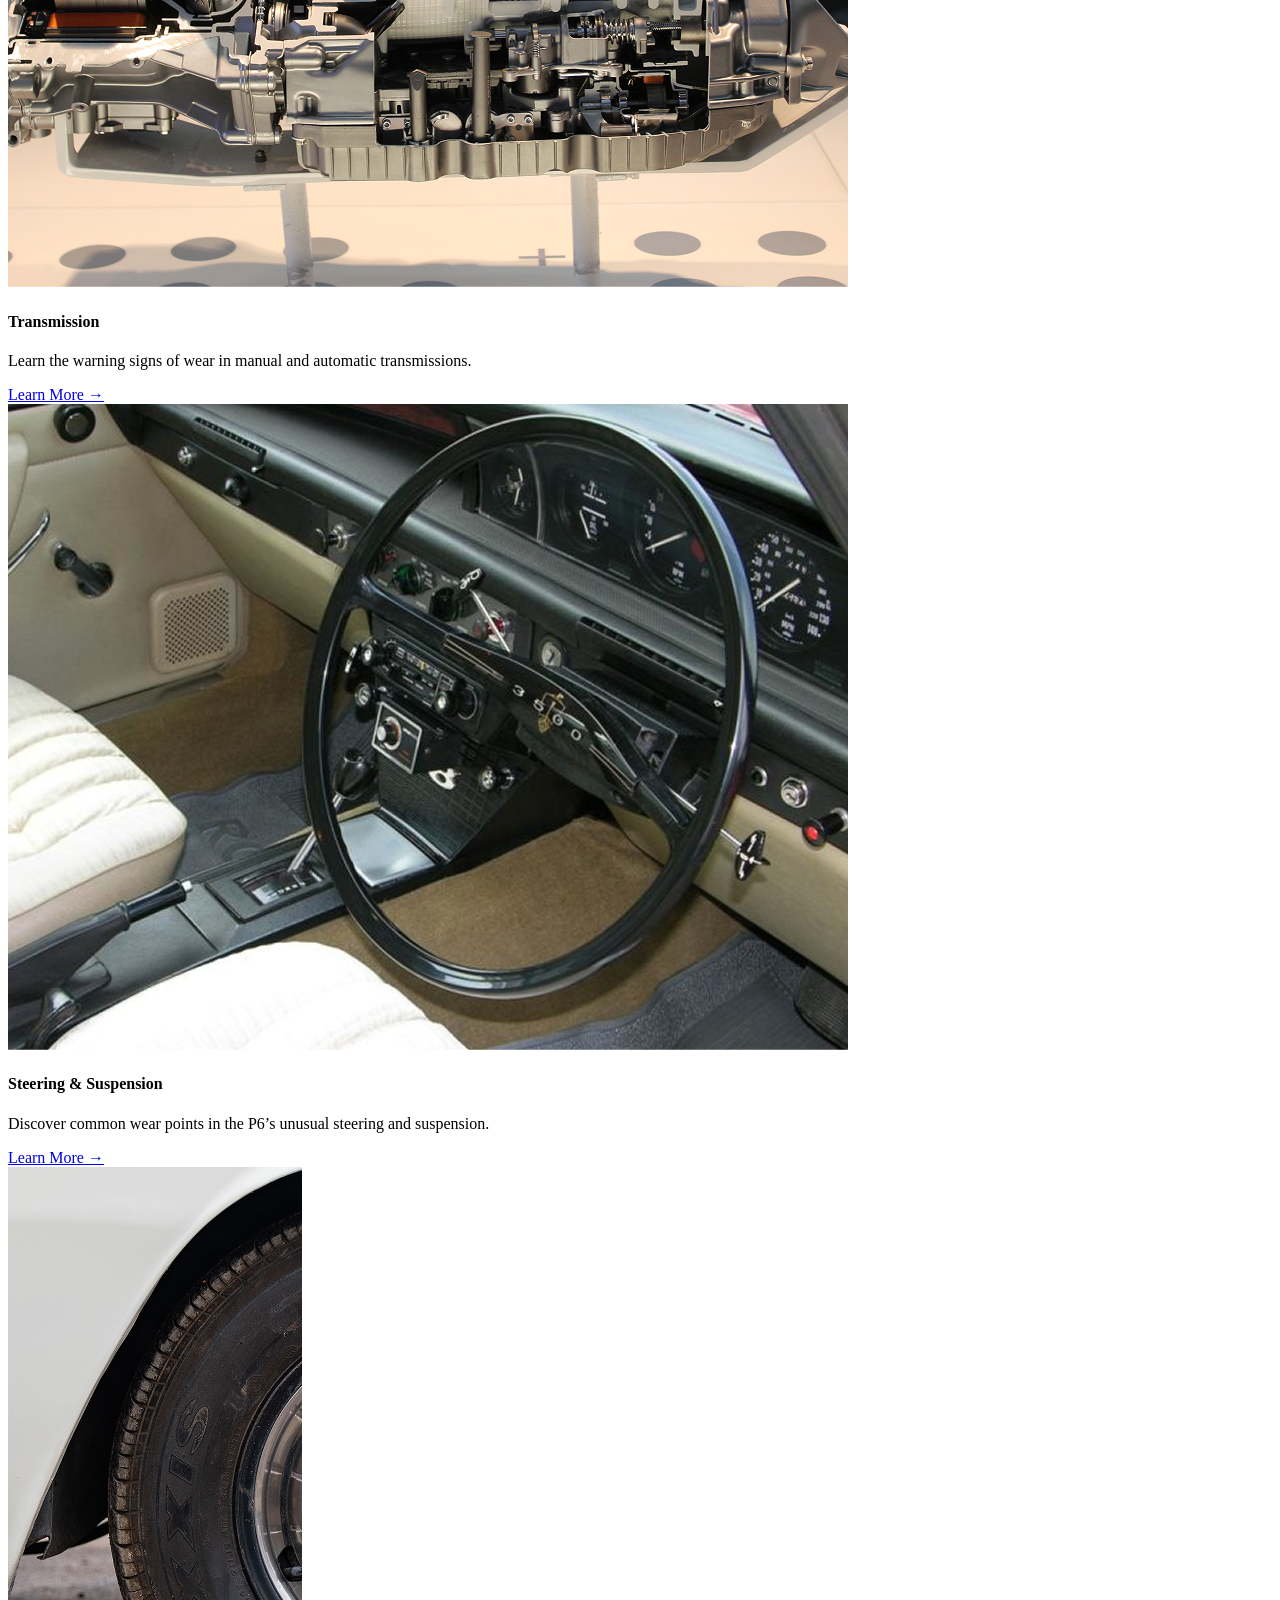
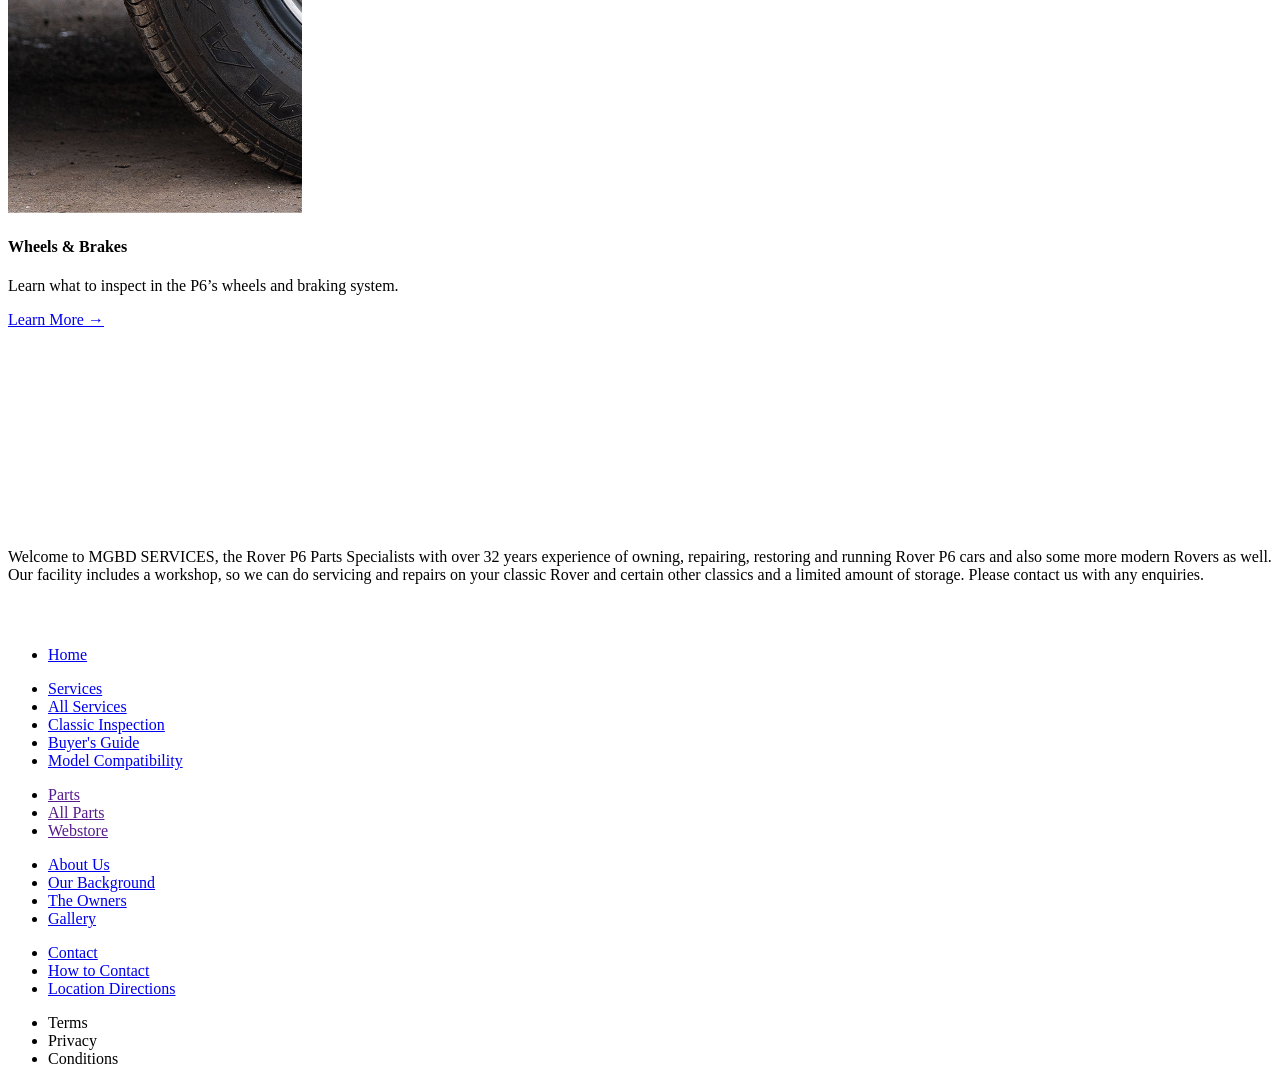
==== commit e1957ade: "responsive design in progress" ====
--- a/index.html
+++ b/index.html
@@ -15,6 +15,7 @@
             <li><a>Parts</a></li>
             <li><a href="/html/about.html">About Us</a></li>
             <li><a href="/html/contact.html">Contact Us</a></li>
+            <a href=""><img src="/images/toggle-menu.png" class="hamburger-menu" alt="hamburger menu"></a>
         </ul>
         <div class="discountcontent">
             <div class="marquee">
@@ -27,7 +28,7 @@
         <div id="header">
             <h1> mgbd services </h1>
         </div>
-    <h4 class="divider-tag"> workshop service</h4>
+    <h4 class="divider-tag mobile-hidden"> workshop service</h4>
         <div id="workshop">
             <div class="workshop-text">
                 <h2> on site workshop </h2>
@@ -44,18 +45,20 @@
                 <a class="underlined-nav" href=""> contact us</a>
             </div>
             <div class="workshop-images">
-                <img src="images/home/workshop-image1.jpg" alt="workshop image 1">
-                <img src="images/home/workshop-image2.jpg" alt="workshop image 2">
-                <img src="images/home/workshop-image3.jpg" alt="workshop image 3">
-                <img src="images/home/workshop-image4.jpg" alt="workshop image 4">
-                <img src="images/home/workshop-image5.jpg" alt="workshop image 5">
-                <img src="images/home/workshop-image6.jpg" alt="workshop image 6">
-            </div>
-        </div>
-        <h4 class="divider-tag right"> about us</h4>
+                <img class="mainworkshop" src="images/home/workshop-image1.jpg" alt="workshop image 1">
+                <section class="stacked">
+                    <img src="images/home/workshop-image2.jpg" alt="workshop image 2">
+                    <img src="images/home/workshop-image3.jpg" alt="workshop image 3">
+                    <img src="images/home/workshop-image4.jpg" alt="workshop image 4">
+                    <img src="images/home/workshop-image5.jpg" alt="workshop image 5">
+                    <img src="images/home/workshop-image6.jpg" alt="workshop image 6">
+                </section>
+            </div>
+        </div>
+        <h4 class="divider-tag right mobile-hidden"> about us</h4>
         <div class="owners">
             <div class="owners-image">
-                <img src="/images/home/owners-image.png" alt="Mark and Angie Gray">
+                <img src="/images/home/owners-rect-image.jpg" alt="Mark and Angie Gray">
                 <h4 class="image-text">“The whole job shouldn’t take more than a couple of hours unless of course your host keeps you well supplied with coffee and likes a good P6 natter.”</h4>
             </div>
             <div class="owners-text">
@@ -66,7 +69,7 @@
             </div>
         </div>
         <div class="services-full">
-        <h4 class="divider-tag"> services</h4>
+        <h4 class="divider-tag mobile-hidden"> services</h4>
             <div class="ourservices">
                 <div class="services-section">
                     <h2>our services</h2>
--- a/css/style.css
+++ b/css/style.css
@@ -2,624 +2,1088 @@
 /* FONTS */
 @import url("https://fonts.googleapis.com/css2?family=Hammersmith+One&family=Oswald:wght@200..700&display=swap");
 @import url("https://fonts.googleapis.com/css2?family=Hammersmith+One&family=Karla:ital,wght@0,200..800;1,200..800&family=Oswald:wght@200..700&display=swap");
-/* —— DESKTOP —— */
-body {
-  padding: 0;
-  margin: 0;
-  background-color: #EAEEF2;
+@media (max-width: 600px) {
+  /* MOBILE */
+  body {
+    padding: 0;
+    margin: 0;
+  }
+  h1 {
+    font-size: 1.75rem;
+    color: #ffffff;
+    text-transform: uppercase;
+    font-family: "Hammersmith One";
+    display: flex;
+    justify-content: center;
+    padding: 5rem;
+    margin: 0;
+  }
+  h2 {
+    font-size: 1.5rem;
+    text-transform: uppercase;
+    font-family: "Hammersmith One";
+    font-weight: 600;
+  }
+  h3 {
+    font-size: 0.7rem;
+    font-family: "Karla";
+    margin: 0;
+    font-weight: 400;
+    line-height: 1rem;
+  }
+  h4 {
+    font-size: 0.6rem;
+    font-family: "Karla";
+    font-weight: 200;
+  }
+  p, li {
+    font-size: 0.6rem;
+    font-family: "Karla";
+    padding: 1rem 0;
+    line-height: 1rem;
+    margin: 0;
+    font-weight: 200;
+  }
+  /* NAVIGATION */
+  nav ul {
+    background-color: #20352C;
+    display: flex;
+    align-items: center;
+    justify-content: space-between;
+    color: #ffffff;
+    padding: 1.5rem 2.5rem;
+    margin: 0;
+  }
+  nav ul li {
+    display: none;
+  }
+  nav ul img {
+    width: 25%;
+    height: auto;
+  }
+  nav ul .hamburger-menu {
+    width: 2rem;
+  }
+  .discountcontent {
+    width: 100%;
+    overflow: hidden;
+    background-color: #1D190E;
+    color: #ffffff;
+    height: 2rem;
+    display: flex;
+    align-items: center;
+    font-family: "Karla";
+    position: relative;
+  }
+  .marquee {
+    display: flex;
+    white-space: nowrap;
+    animation: scroll-loop 20s linear infinite;
+  }
+  .marquee span {
+    display: inline-block;
+    font-size: 25%;
+    gap: 1rem;
+  }
+  /* FOOTER */
+  .footer {
+    background-color: #1D190E;
+    color: #ffffff;
+    display: flex;
+    flex-direction: column;
+    justify-content: center;
+    align-items: center;
+    padding: 2.5rem;
+    text-align: center;
+  }
+  .footer .footer-left, .footer .footer-right {
+    display: block;
+    width: 16rem;
+    height: auto;
+    align-items: center;
+    text-align: center;
+  }
+  .footer ul {
+    display: flex;
+    flex-direction: column;
+    align-items: center;
+    justify-content: center;
+    list-style-type: none;
+    color: #ffffff;
+    padding: 1.5rem 0;
+    margin: 0;
+    gap: 0.75rem;
+    text-align: center;
+  }
+  .footer ul.termsconditions {
+    display: block;
+    gap: 5rem;
+  }
+  .footer .minipage {
+    color: #BDBDBD;
+    font-weight: 100;
+  }
+  .footer a {
+    color: #ffffff;
+    text-decoration: none;
+  }
+  .footer a:hover {
+    text-decoration: underline;
+  }
+  .footer img {
+    width: 50%;
+  }
+  .social-media {
+    display: flex;
+    justify-content: space-between;
+    gap: 2.5rem;
+    padding: 1rem;
+  }
+  @keyframes scroll-loop {
+    0% {
+      transform: translateX(0);
+    }
+    100% {
+      transform: translateX(-50%);
+    }
+  }
+  /* HOME */
+  #header {
+    display: flex;
+    justify-content: center;
+    background-image: url("../../images/home/mgbd-header.jpg");
+    background-size: cover;
+    height: 100%;
+    width: auto;
+  }
+  .mobile-hidden {
+    display: none;
+  }
+  .filled-button {
+    background: #AE330C;
+    font-weight: 400;
+    color: #ffffff;
+    text-decoration: none;
+    text-transform: capitalize;
+    padding: 0.5rem;
+    margin: 1rem 0;
+    font-family: "Hammersmith One";
+  }
+  .filledbutton, .white {
+    color: #1D190E;
+    background: #ffffff;
+    padding: 0.5rem;
+    margin: 1rem 0;
+  }
+  .underlined-orange {
+    color: #AE330C;
+    text-transform: capitalize;
+    font-family: "Karla";
+  }
+  .underlined-greenbg {
+    font-size: 0.8rem;
+  }
+  .underlined-nav {
+    color: #1D190E;
+    font-family: "Karla";
+    text-transform: capitalize;
+  }
+  .workshop-images {
+    display: block;
+    justify-content: center;
+    align-items: center;
+    width: 25%;
+    height: auto;
+  }
+  .workshop-images .mainworkshop {
+    width: 30rem;
+    display: block;
+    justify-content: center;
+    padding: 2.5rem;
+  }
+  .workshop-images .stacked {
+    display: flex;
+    flex-direction: row;
+    gap: 1rem;
+    padding: 0 2.5rem;
+  }
+  #workshop {
+    display: flex;
+    flex-direction: column-reverse;
+  }
+  #workshop .workshop-text {
+    padding: 1.5rem 2.5rem;
+  }
+  .owners {
+    background-color: #20352C;
+    display: block;
+    justify-content: center;
+    align-items: center;
+    text-align: center;
+    color: #ffffff;
+    padding: 0 2rem;
+  }
+  .owners img {
+    width: 100%;
+    padding: 1rem 0;
+  }
+  .owners .owners-text {
+    padding: 0.5rem 0 2rem 0;
+  }
+  .ourservices {
+    display: block;
+    justify-content: center;
+    align-items: center;
+    padding: 2rem;
+    gap: 1rem;
+  }
+  .services-cards {
+    display: flex;
+    flex-wrap: nowrap;
+    overflow-x: auto;
+    overflow-y: hidden;
+    justify-content: flex-start;
+    align-items: flex-start;
+    width: 100%;
+    height: auto;
+    gap: 1rem;
+  }
+  .services-cards a {
+    color: #ffffff;
+    font-family: "Karla";
+    text-decoration: none;
+  }
+  .services-cards a:hover {
+    font-weight: bold;
+  }
+  .buyers-section, .services-section {
+    padding: 1rem 2rem;
+    display: block;
+    justify-content: center;
+    align-content: center;
+  }
+  .solo-card {
+    background-color: #20352C;
+    color: #ffffff;
+    padding: 1rem;
+    display: block;
+    justify-content: center;
+    flex: 0 0 auto;
+    width: 50%;
+    max-height: auto;
+  }
+  .solo-card img {
+    height: 10.3rem;
+    width: 16rem;
+    -o-object-fit: cover;
+       object-fit: cover;
+  }
+  .service-image {
+    width: 100%;
+    max-height: 32rem;
+    -o-object-fit: cover;
+       object-fit: cover;
+  }
+  /* SERVICES PAGE */
+  #header-services {
+    background-image: url("/images/services/servicesheader-hero.jpg");
+    height: 100%;
+    padding: 0;
+    margin: 0;
+    background-size: cover;
+  }
+  .customer-text {
+    padding: 0 2.5rem;
+  }
+  .small-cards {
+    width: 50%;
+    display: flex;
+    flex-direction: row;
+    gap: 1rem;
+    padding: 2rem 4.5rem;
+    margin: 0;
+  }
+  .small-cards a {
+    color: #ffffff;
+    font-family: "Karla";
+  }
+  .car-inspections {
+    background: #20352C;
+    color: #ffffff;
+    display: flex;
+    flex-direction: column;
+    justify-content: center;
+    align-items: center;
+    padding: 2rem 2.5rem;
+  }
+  .car-inspections img {
+    width: 100%;
+    height: 9.68rem;
+    -o-object-fit: cover;
+       object-fit: cover;
+    padding: 1rem 0;
+  }
+  .car-inspections .filled-button, .car-inspections .white {
+    background-color: #ffffff;
+    color: #1D190E;
+    margin: 2rem 0;
+  }
+  .category-services {
+    padding: 0 2.5rem;
+  }
+  .sort-buttons {
+    display: flex;
+    gap: 1rem;
+    justify-content: start;
+  }
+  .sort-buttons .filter, .sort-buttons .sort-by {
+    border: 2px solid #AE330C;
+    list-style-type: none;
+  }
+  .sort-buttons ul.filter, .sort-buttons ul.sort-by {
+    padding: 0 1rem;
+    font-family: "Hammersmith One";
+    text-transform: uppercase;
+    font-weight: bold;
+  }
+  .category-servicecards {
+    display: block;
+  }
+  .category-solo-card {
+    gap: 1rem;
+    width: 100%;
+    max-height: 342px;
+  }
+  .category-solo-card:hover {
+    padding: 0.5rem;
+  }
+  .category-solo-card img {
+    display: block;
+    width: 100%;
+    height: 250px;
+    -o-object-fit: cover;
+       object-fit: cover;
+  }
+  .category-solo-card .polishing {
+    -o-object-fit: cover;
+       object-fit: cover;
+  }
+  .category-solocard-text {
+    background-color: #20352C;
+    color: #ffffff;
+    margin: 0;
+    padding: 1rem;
+    gap: 1rem;
+    display: block;
+    text-transform: capitalize;
+  }
+  .category-solocard-image {
+    max-height: 270px;
+    width: auto;
+    -o-object-fit: cover;
+       object-fit: cover;
+  }
+  .top-row, .bottom-row {
+    display: grid;
+    padding: 0.5rem 0;
+    gap: 1rem;
+  }
+  /* ABOUT */
+  #header-about {
+    background-image: url("/images/about/about-header.jpg");
+    background-size: cover;
+  }
+  .owner-header {
+    display: flex;
+    flex-direction: column;
+    justify-content: center;
+    align-items: center;
+  }
+  .owners-about, .business-text {
+    padding: 0 2.5rem;
+  }
+  .about-owners-image img {
+    width: 75%;
+    height: auto;
+    padding: 1.5rem 2.5rem 0 2.5rem;
+  }
+  .quotes {
+    background: #20352C;
+    color: #ffffff;
+    padding: 3rem 2.5rem;
+    margin: 2rem 0;
+  }
+  .how-contact {
+    display: flex;
+    flex-direction: column;
+    padding: 3rem 2.5rem;
+  }
+  .how-contact img {
+    width: 50%;
+  }
+  /* CONTACT */
+  #header-contact {
+    background-image: url("/images/contact/contact-header.jpg");
+    height: 100%;
+    padding: 0;
+    margin: 0;
+    background-size: cover;
+  }
+  .draft-email {
+    font-family: "Karla";
+  }
+  .draft-email .inquiries {
+    padding: 1rem 2.5rem;
+    margin: 0 auto;
+  }
+  .note-dropper h4 {
+    font-style: italic;
+  }
+  .note-dropper {
+    border: #20352C 1rem;
+    border-top: 2px solid #20352C;
+    border-bottom: 2px solid #20352C;
+    display: block;
+  }
+  .note-dropper summary {
+    padding: 0.9rem 0;
+    font-weight: bold;
+    font-style: italic;
+  }
+  .note-dropper ul {
+    padding: 0 1.2rem 0.9rem 1.7rem;
+  }
+  .note-dropper li {
+    margin-bottom: 0.8rem;
+  }
+  .field {
+    display: flex;
+    flex-direction: column;
+    margin: 0 0 1.2rem 0;
+  }
+  .field label {
+    margin: 1rem 0;
+  }
+  .field input {
+    height: 2.5rem;
+    border: 2px solid #20352C;
+  }
+  .message-text {
+    width: 92%;
+    height: 10.625rem;
+    padding: 1rem;
+    border: 2px solid #20352C;
+  }
+  .enter-name {
+    display: flex;
+    justify-content: center;
+    gap: 2.5rem;
+  }
+  .enter-name .field {
+    width: 50%;
+  }
+  .agreement-terms {
+    display: flex;
+    align-items: center;
+    gap: 0.5rem;
+    margin: 0 0 1.56rem 0;
+  }
+  input:focus, textarea:focus {
+    border-color: #AE330C;
+    box-shadow: #1D190E;
+  }
+  .faq {
+    padding: 1rem 2.5rem;
+    background-color: #20352C;
+    color: #ffffff;
+    font-family: "Karla";
+  }
+  .faq .faq-questions {
+    padding: 2rem 1rem;
+    border-bottom: 2px solid #ffffff;
+  }
+  .faq .bottom {
+    border-bottom: none;
+  }
+  .faq details summary {
+    list-style: none;
+    position: relative;
+    padding-right: 2rem;
+  }
+  .faq details summary::-webkit-details-marker {
+    display: none;
+  }
+  .faq details summary::after {
+    content: "+";
+    position: absolute;
+    right: 0;
+    top: 0;
+  }
+  .faq details[open] summary::after {
+    content: "-";
+  }
+  .location {
+    display: flex;
+    flex-direction: column-reverse;
+    padding: 2rem 2.5rem;
+    gap: 2rem;
+  }
+  .location img {
+    width: 100%;
+    height: auto;
+    -o-object-fit: contain;
+       object-fit: contain;
+  }
 }
-
-h1 {
-  font-family: "Hammersmith One";
-  font-size: 5.75rem;
-  text-transform: uppercase;
-  color: #ffffff;
-  text-shadow: #1D190E 2.5rem;
-}
-
-h2 {
-  font-family: "Hammersmith One";
-  font-size: 3rem;
-  text-transform: uppercase;
-  padding: 0;
-  margin: 0;
-}
-
-h3 {
-  font-family: "Karla";
-  font-size: 1.125rem;
-  font-weight: 300;
-}
-
-h4 {
-  font-family: "Karla";
-  font-size: 1rem;
-  font-weight: 400;
-}
-
-p {
-  font-family: "Karla";
-  font-size: 0.8rem;
-  font-weight: 300;
-}
-
-li {
-  font-family: "Karla";
-  font-size: 0.8rem;
-}
-
-a {
-  font-family: "Karla";
-  font-size: 1rem;
-}
-
-a:hover {
-  font-weight: bold;
-  font-size-adjust: 1rem;
-}
-
-a:visited {
-  text-decoration: none;
-}
-
-nav a li {
-  font-weight: 100;
-}
-
-.underlined-nav {
-  color: #1D190E;
-  text-transform: capitalize;
-}
-
-.underlined-greenbg {
-  color: #ffffff;
-  text-transform: capitalize;
-}
-
-/* NAVIGATION */
-nav ul {
-  background-color: #20352C;
-  display: flex;
-  align-items: center;
-  justify-content: space-evenly;
-  list-style-type: none;
-  color: #ffffff;
-  padding: 1.5rem 0;
-  margin: 0;
-}
-
-nav a {
-  text-decoration: none;
-  color: #ffffff;
-}
-
-nav img {
-  height: 50px;
-  width: auto;
-}
-
-.discountcontent {
-  width: 100%;
-  overflow: hidden;
-  background-color: #1D190E;
-  color: #ffffff;
-  height: 50px;
-  display: flex;
-  align-items: center;
-  font-family: "Karla";
-  position: relative;
-}
-
-.marquee {
-  display: flex;
-  white-space: nowrap;
-  animation: scroll-loop 30s linear infinite;
-}
-.marquee span {
-  display: inline-block;
-  padding-right: 100px;
-  font-size: 20px;
-  letter-spacing: 1px;
-}
-
-@keyframes scroll-loop {
-  0% {
-    transform: translateX(0%);
-  }
-  100% {
-    transform: translateX(-50%);
-  }
-}
-/* FOOTER */
-.footer {
-  background-color: #1D190E;
-  color: #ffffff;
-  display: flex;
-  justify-content: space-between;
-  padding: 5rem;
-  gap: 2.5rem;
-}
-.footer .footer-left {
-  display: block;
-  width: 38.75rem;
-  height: auto;
-}
-.footer .footer-right {
-  display: flex;
-  flex-wrap: wrap;
-  align-items: flex-start;
-  gap: 4rem;
-}
-.footer ul {
-  display: flex;
-  flex-direction: column;
-  align-items: flex-start;
-  justify-content: center;
-  list-style-type: none;
-  color: #ffffff;
-  padding: 1.5rem 0;
-  margin: 0;
-  gap: 0.75rem;
-}
-.footer ul.termsconditions {
-  display: flex;
-  flex-direction: row;
-  gap: 5rem;
-}
-.footer .minipage {
-  color: #BDBDBD;
-  font-weight: 100;
-}
-.footer a {
-  color: #ffffff;
-  text-decoration: none;
-}
-.footer a:hover {
-  text-decoration: underline;
-}
-
-.social-media {
-  display: flex;
-  align-items: flex-end;
-  gap: 2.5rem;
-}
-
-/* HOME */
-/* HERO */
-#header {
-  display: flex;
-  justify-content: center;
-  background-image: url("../../images/home/mgbd-header.jpg");
-  background-size: cover;
-  height: 100%;
-}
-
-.divider-tag {
-  font-weight: bold;
-  text-transform: capitalize;
-  padding: 2rem 0;
-  margin: 0;
-  display: flex;
-  align-items: center;
-}
-.divider-tag::before {
-  content: "";
-  width: 6rem;
-  height: 1rem;
-  background: #AE330C;
-}
-.divider-tag.right {
-  justify-content: end;
-}
-.divider-tag.right::before {
-  display: none;
-}
-.divider-tag.right::after {
-  content: "";
-  width: 6rem;
-  height: 1rem;
-  background: #AE330C;
-}
-
-.filled-button {
-  background: #AE330C;
-  font-weight: 700;
-  color: #ffffff;
-  text-decoration: none;
-  text-transform: capitalize;
-  padding: 0.5rem;
-}
-
-.filledbutton, .white {
-  color: #1D190E;
-  background: #ffffff;
-}
-
-.underlined-orange {
-  color: #AE330C;
-  text-transform: capitalize;
-}
-
-/* WORKSHOP */
-#workshop {
-  padding: 5.3125rem 10rem;
-  display: flex;
-  gap: 1rem;
-  justify-content: center;
-  align-content: center;
-}
-
-.workshop-text {
-  display: block;
-}
-
-.workshop-images {
-  display: block;
-  justify-content: end;
-}
-
-/* OWNERS */
-.owners {
-  display: flex;
-  gap: 1rem;
-  justify-content: center;
-  align-items: center;
-}
-.owners .owners-image img {
-  width: 100%;
-  height: auto;
-  display: block;
-  -o-object-fit: cover;
-     object-fit: cover;
-}
-.owners .owners-text {
-  background-color: #20352C;
-  color: #ffffff;
-  padding: 3rem 0.75rem;
-}
-.owners .image-text {
-  display: none;
-}
-
-/* SERVICES */
-.ourservices {
-  display: flex;
-  justify-content: center;
-  align-items: center;
-}
-
-.services-full {
-  background-image: url(/images/background-vector-tires.png);
-  background-position: center;
-  background-size: cover;
-}
-
-.services-cards {
-  display: flex;
-  flex-wrap: nowrap;
-  overflow-x: auto;
-  overflow-y: hidden;
-  width: 100%;
-  justify-content: center;
-  gap: 3rem;
-}
-
-.buyers-section, .services-section {
-  padding: 5.3125rem 10rem;
-  display: block;
-  justify-content: center;
-  align-content: center;
-}
-
-.solo-card {
-  background-color: #20352C;
-  color: #ffffff;
-  padding: 1rem;
-  display: block;
-  justify-content: center;
-  flex: 0 0 auto;
-  width: 250px;
-  max-height: 325px;
-}
-
-.service-image {
-  width: 100%;
-  max-height: 193px;
-  -o-object-fit: cover;
-     object-fit: cover;
-}
-
-/* SERVICES PAGE */
-#header-services {
-  background-image: url(/images/services/service-header.jpg);
-  display: flex;
-  justify-content: center;
-  background-size: cover;
-  height: 100%;
-}
-
-#customer-favorites {
-  padding: 5.3125rem 10rem;
-  display: flex;
-  gap: 1rem;
-  justify-content: center;
-  align-content: center;
-}
-
-.customer-text {
-  display: block;
-}
-
-.small-cards {
-  display: flex;
-  flex-direction: row;
-  justify-content: center;
-  gap: 1rem;
-}
-
-.car-inspections {
-  display: flex;
-  justify-content: center;
-  align-items: center;
-  height: 36rem;
-  width: auto;
-}
-
-.car-inspections img {
-  width: 50%;
-}
-
-.carinspection-text {
-  display: block;
-  max-height: 575px;
-  width: auto;
-  background-color: #20352C;
-  color: #ffffff;
-  padding: 2rem 5rem;
-}
-
-.category-services {
-  padding: 5.3125rem 10rem;
-}
-
-.sort-buttons {
-  display: flex;
-  gap: 1rem;
-  justify-content: end;
-}
-.sort-buttons .filter, .sort-buttons .sort-by {
-  border: 2px solid #AE330C;
-  list-style-type: none;
-}
-.sort-buttons ul.filter, .sort-buttons ul.sort-by {
-  padding: 0.5rem 1rem;
-  font-family: "Hammersmith One";
-  text-transform: uppercase;
-  font-weight: bold;
-}
-
-.category-servicecards {
-  display: block;
-}
-
-.category-solo-card {
-  gap: 1rem;
-  width: 100%;
-  max-height: 342px;
-}
-
-.category-solo-card img {
-  display: block;
-  width: 100%;
-  height: 250px;
-  -o-object-fit: cover;
-     object-fit: cover;
-}
-
-.category-solocard-text {
-  background-color: #20352C;
-  color: #ffffff;
-  margin: 0;
-  padding: 1rem;
-  gap: 1rem;
-  display: block;
-  text-transform: capitalize;
-}
-
-.category-solocard-image {
-  max-height: 270px;
-  width: auto;
-}
-
-.top-row, .bottom-row {
-  display: flex;
-  flex-direction: row;
-  padding: 2rem 0;
-  gap: 1rem;
-}
-
-/* ABOUT */
-#header-about {
-  background-image: url(/images/about/about-header.jpg);
-  display: flex;
-  justify-content: center;
-  background-size: cover;
-  height: 100%;
-}
-
-.owner-header {
-  background-image: url(/images/background-vector-tires.png);
-  background-position: center;
-  background-size: cover;
-}
-
-.owners-about {
-  padding: 5.3125rem 10rem;
-  padding-bottom: 2.5rem;
-  display: flex;
-  gap: 1rem;
-  justify-content: center;
-  align-content: center;
-}
-
-.aboutthe-owners-text {
-  display: block;
-}
-
-.about-owners-image {
-  max-height: 50%;
-  width: auto;
-  padding: 0;
-  margin: 0;
-}
-
-.business-text {
-  padding: 5.3125rem 10rem;
-  padding-top: 2.5rem;
-}
-
-.split-paragraph {
-  display: flex;
-  gap: 5rem;
-}
-
-.quotes-background {
-  background-color: #20352C;
-  color: #ffffff;
-}
-
-.quotes {
-  padding: 0 10rem 2.6563rem 10rem;
-  color: #ffffff;
-  display: block;
-  justify-content: center;
-  align-items: center;
-  text-align: center;
-}
-
-.how-contact {
-  padding: 5.3125rem 10rem 5.3125rem 0rem;
-  display: flex;
-  justify-content: center;
-}
-
-.contact-business-image {
-  max-height: 50%;
-  width: auto;
-}
-
-/* CONTACT PAGE */
-#header-contact {
-  background-image: url(/images/contact/contact-header.jpg);
-  display: flex;
-  justify-content: center;
-  background-size: cover;
-  height: 100%;
-}
-
-.draft-email {
-  font-family: "Karla";
-}
-.draft-email .inquiries {
-  padding: 5.3125rem 10rem;
-  margin: 0 auto;
-}
-
-.note-dropper h4 {
-  font-style: italic;
-}
-
-.note-dropper {
-  border: #20352C 1rem;
-  border-top: 2px solid #20352C;
-  border-bottom: 2px solid #20352C;
-  display: block;
-}
-.note-dropper summary {
-  padding: 0.9rem 0;
-  font-weight: bold;
-  font-style: italic;
-}
-.note-dropper ul {
-  padding: 0 1.2rem 0.9rem 1.7rem;
-}
-.note-dropper li {
-  margin-bottom: 0.8rem;
-}
-
-.field {
-  display: flex;
-  flex-direction: column;
-  margin: 0 0 1.2rem 0;
-}
-.field label {
-  margin: 1rem 0;
-}
-.field input {
-  height: 2.5rem;
-  border: 2px solid #20352C;
-}
-
-.message-text {
-  width: 100%;
-  height: 10.625rem;
-  padding: 1rem;
-  border: 2px solid #20352C;
-}
-
-.enter-name {
-  display: flex;
-  justify-content: center;
-  gap: 2.5rem;
-}
-.enter-name .field {
-  width: 50%;
-}
-
-.agreement-terms {
-  display: flex;
-  align-items: center;
-  gap: 0.5rem;
-  margin: 0 0 1.56rem 0;
-}
-
-input:focus, textarea:focus {
-  border-color: #AE330C;
-  box-shadow: #1D190E;
-}
-
-.faq {
-  padding: 5.3125rem 10rem;
-  background-color: #20352C;
-  color: #ffffff;
-  font-family: "Karla";
-}
-.faq .faq-questions {
-  padding: 2rem 1rem;
-  border-bottom: 2px solid #ffffff;
-}
-.faq .bottom {
-  border-bottom: none;
-}
-.faq details summary {
-  list-style: none;
-  position: relative;
-  padding-right: 2rem;
-}
-.faq details summary::-webkit-details-marker {
-  display: none;
-}
-.faq details summary::after {
-  content: "+";
-  position: absolute;
-  right: 0;
-  top: 0;
-}
-.faq details[open] summary::after {
-  content: "-";
-}
-
-.location {
-  display: flex;
-  padding: 5.3125rem 10rem;
+@media (min-width: 1440px) {
+  /* —— DESKTOP —— */
+  body {
+    padding: 0;
+    margin: 0;
+    background-color: #EAEEF2;
+  }
+  h1 {
+    font-family: "Hammersmith One";
+    font-size: 5.75rem;
+    text-transform: uppercase;
+    color: #ffffff;
+    text-shadow: #1D190E 2.5rem;
+  }
+  h2 {
+    font-family: "Hammersmith One";
+    font-size: 3rem;
+    text-transform: uppercase;
+    padding: 0;
+    margin: 0;
+  }
+  h3 {
+    font-family: "Karla";
+    font-size: 1.125rem;
+    font-weight: 300;
+  }
+  h4 {
+    font-family: "Karla";
+    font-size: 1rem;
+    font-weight: 400;
+  }
+  p {
+    font-family: "Karla";
+    font-size: 0.8rem;
+    font-weight: 300;
+  }
+  li {
+    font-family: "Karla";
+    font-size: 0.8rem;
+  }
+  a {
+    font-family: "Karla";
+    font-size: 1rem;
+  }
+  a:hover {
+    font-weight: bold;
+    font-size-adjust: 1rem;
+  }
+  a:visited {
+    text-decoration: none;
+  }
+  nav a li {
+    font-weight: 100;
+  }
+  .underlined-nav {
+    color: #1D190E;
+    text-transform: capitalize;
+  }
+  .underlined-greenbg {
+    color: #ffffff;
+    text-transform: capitalize;
+  }
+  /* NAVIGATION */
+  nav ul {
+    background-color: #20352C;
+    display: flex;
+    align-items: center;
+    justify-content: space-evenly;
+    list-style-type: none;
+    color: #ffffff;
+    padding: 1.5rem 0;
+    margin: 0;
+  }
+  nav a {
+    text-decoration: none;
+    color: #ffffff;
+  }
+  nav img {
+    height: 50px;
+    width: auto;
+  }
+  .discountcontent {
+    width: 100%;
+    overflow: hidden;
+    background-color: #1D190E;
+    color: #ffffff;
+    height: 50px;
+    display: flex;
+    align-items: center;
+    font-family: "Karla";
+    position: relative;
+  }
+  .marquee {
+    display: flex;
+    white-space: nowrap;
+    animation: scroll-loop 30s linear infinite;
+  }
+  .marquee span {
+    display: inline-block;
+    padding-right: 100px;
+    font-size: 20px;
+    letter-spacing: 1px;
+  }
+  @keyframes scroll-loop {
+    0% {
+      transform: translateX(0%);
+    }
+    100% {
+      transform: translateX(-50%);
+    }
+  }
+  /* FOOTER */
+  .footer {
+    background-color: #1D190E;
+    color: #ffffff;
+    display: flex;
+    justify-content: space-between;
+    padding: 5rem;
+    gap: 2.5rem;
+  }
+  .footer .footer-left {
+    display: block;
+    width: 38.75rem;
+    height: auto;
+  }
+  .footer .footer-right {
+    display: flex;
+    flex-wrap: wrap;
+    align-items: flex-start;
+    gap: 4rem;
+  }
+  .footer ul {
+    display: flex;
+    flex-direction: column;
+    align-items: flex-start;
+    justify-content: center;
+    list-style-type: none;
+    color: #ffffff;
+    padding: 1.5rem 0;
+    margin: 0;
+    gap: 0.75rem;
+  }
+  .footer ul.termsconditions {
+    display: flex;
+    flex-direction: row;
+    gap: 5rem;
+  }
+  .footer .minipage {
+    color: #BDBDBD;
+    font-weight: 100;
+  }
+  .footer a {
+    color: #ffffff;
+    text-decoration: none;
+  }
+  .footer a:hover {
+    text-decoration: underline;
+  }
+  .social-media {
+    display: flex;
+    align-items: flex-end;
+    gap: 2.5rem;
+  }
+  /* HOME */
+  /* HERO */
+  #header {
+    display: flex;
+    justify-content: center;
+    background-image: url("../../images/home/mgbd-header.jpg");
+    background-size: cover;
+    height: 100%;
+  }
+  .divider-tag {
+    font-weight: bold;
+    text-transform: capitalize;
+    padding: 2rem 0;
+    margin: 0;
+    display: flex;
+    align-items: center;
+  }
+  .divider-tag::before {
+    content: "";
+    width: 6rem;
+    height: 1rem;
+    background: #AE330C;
+  }
+  .divider-tag.right {
+    justify-content: end;
+  }
+  .divider-tag.right::before {
+    display: none;
+  }
+  .divider-tag.right::after {
+    content: "";
+    width: 6rem;
+    height: 1rem;
+    background: #AE330C;
+  }
+  .filled-button {
+    background: #AE330C;
+    font-weight: 700;
+    color: #ffffff;
+    text-decoration: none;
+    text-transform: capitalize;
+    padding: 0.5rem;
+  }
+  .filledbutton, .white {
+    color: #1D190E;
+    background: #ffffff;
+  }
+  .underlined-orange {
+    color: #AE330C;
+    text-transform: capitalize;
+  }
+  /* WORKSHOP */
+  #workshop {
+    padding: 5.3125rem 10rem;
+    display: flex;
+    gap: 1rem;
+    justify-content: center;
+    align-content: center;
+  }
+  .workshop-text {
+    display: block;
+  }
+  .workshop-images {
+    display: block;
+    justify-content: end;
+  }
+  /* OWNERS */
+  .owners {
+    display: flex;
+    gap: 1rem;
+    justify-content: center;
+    align-items: center;
+  }
+  .owners .owners-image img {
+    width: 100%;
+    height: auto;
+    display: block;
+    -o-object-fit: cover;
+       object-fit: cover;
+  }
+  .owners .owners-text {
+    background-color: #20352C;
+    color: #ffffff;
+    padding: 3rem 0.75rem;
+  }
+  .owners .image-text {
+    display: none;
+  }
+  /* SERVICES */
+  .ourservices {
+    display: flex;
+    justify-content: center;
+    align-items: center;
+  }
+  .services-full {
+    background-image: url(/images/background-vector-tires.png);
+    background-position: center;
+    background-size: cover;
+  }
+  .services-cards {
+    display: flex;
+    flex-wrap: nowrap;
+    overflow-x: auto;
+    overflow-y: hidden;
+    width: 100%;
+    justify-content: center;
+    gap: 3rem;
+  }
+  .buyers-section, .services-section {
+    padding: 5.3125rem 10rem;
+    display: block;
+    justify-content: center;
+    align-content: center;
+  }
+  .solo-card {
+    background-color: #20352C;
+    color: #ffffff;
+    padding: 1rem;
+    display: block;
+    justify-content: center;
+    flex: 0 0 auto;
+    width: 250px;
+    max-height: 325px;
+  }
+  .service-image {
+    width: 100%;
+    max-height: 193px;
+    -o-object-fit: cover;
+       object-fit: cover;
+  }
+  /* SERVICES PAGE */
+  #header-services {
+    background-image: url(/images/services/service-header.jpg);
+    display: flex;
+    justify-content: center;
+    background-size: cover;
+    height: 100%;
+  }
+  #customer-favorites {
+    padding: 5.3125rem 10rem;
+    display: flex;
+    gap: 1rem;
+    justify-content: center;
+    align-content: center;
+  }
+  .customer-text {
+    display: block;
+  }
+  .small-cards {
+    display: flex;
+    flex-direction: row;
+    justify-content: center;
+    gap: 1rem;
+  }
+  .car-inspections {
+    display: flex;
+    justify-content: center;
+    align-items: center;
+    height: 36rem;
+    width: auto;
+  }
+  .car-inspections img {
+    width: 50%;
+  }
+  .carinspection-text {
+    display: block;
+    max-height: 575px;
+    width: auto;
+    background-color: #20352C;
+    color: #ffffff;
+    padding: 2rem 5rem;
+  }
+  .category-services {
+    padding: 5.3125rem 10rem;
+  }
+  .sort-buttons {
+    display: flex;
+    gap: 1rem;
+    justify-content: end;
+  }
+  .sort-buttons .filter, .sort-buttons .sort-by {
+    border: 2px solid #AE330C;
+    list-style-type: none;
+  }
+  .sort-buttons ul.filter, .sort-buttons ul.sort-by {
+    padding: 0.5rem 1rem;
+    font-family: "Hammersmith One";
+    text-transform: uppercase;
+    font-weight: bold;
+  }
+  .category-servicecards {
+    display: block;
+  }
+  .category-solo-card {
+    gap: 1rem;
+    width: 100%;
+    max-height: 342px;
+  }
+  .category-solo-card img {
+    display: block;
+    width: 100%;
+    height: 250px;
+    -o-object-fit: cover;
+       object-fit: cover;
+  }
+  .category-solocard-text {
+    background-color: #20352C;
+    color: #ffffff;
+    margin: 0;
+    padding: 1rem;
+    gap: 1rem;
+    display: block;
+    text-transform: capitalize;
+  }
+  .category-solocard-image {
+    max-height: 270px;
+    width: auto;
+  }
+  .top-row, .bottom-row {
+    display: flex;
+    flex-direction: row;
+    padding: 2rem 0;
+    gap: 1rem;
+  }
+  /* ABOUT */
+  #header-about {
+    background-image: url(/images/about/about-header.jpg);
+    display: flex;
+    justify-content: center;
+    background-size: cover;
+    height: 100%;
+  }
+  .owner-header {
+    background-image: url(/images/background-vector-tires.png);
+    background-position: center;
+    background-size: cover;
+  }
+  .owners-about {
+    padding: 5.3125rem 10rem;
+    padding-bottom: 2.5rem;
+    display: flex;
+    gap: 1rem;
+    justify-content: center;
+    align-content: center;
+  }
+  .aboutthe-owners-text {
+    display: block;
+  }
+  .about-owners-image {
+    max-height: 50%;
+    width: auto;
+    padding: 0;
+    margin: 0;
+  }
+  .business-text {
+    padding: 5.3125rem 10rem;
+    padding-top: 2.5rem;
+  }
+  .split-paragraph {
+    display: flex;
+    gap: 5rem;
+  }
+  .quotes-background {
+    background-color: #20352C;
+    color: #ffffff;
+  }
+  .quotes {
+    padding: 0 10rem 2.6563rem 10rem;
+    color: #ffffff;
+    display: block;
+    justify-content: center;
+    align-items: center;
+    text-align: center;
+  }
+  .how-contact {
+    padding: 5.3125rem 10rem 5.3125rem 0rem;
+    display: flex;
+    justify-content: center;
+  }
+  .contact-business-image {
+    max-height: 50%;
+    width: auto;
+  }
+  /* CONTACT PAGE */
+  #header-contact {
+    background-image: url(/images/contact/contact-header.jpg);
+    display: flex;
+    justify-content: center;
+    background-size: cover;
+    height: 100%;
+  }
+  .draft-email {
+    font-family: "Karla";
+  }
+  .draft-email .inquiries {
+    padding: 5.3125rem 10rem;
+    margin: 0 auto;
+  }
+  .note-dropper h4 {
+    font-style: italic;
+  }
+  .note-dropper {
+    border: #20352C 1rem;
+    border-top: 2px solid #20352C;
+    border-bottom: 2px solid #20352C;
+    display: block;
+  }
+  .note-dropper summary {
+    padding: 0.9rem 0;
+    font-weight: bold;
+    font-style: italic;
+  }
+  .note-dropper ul {
+    padding: 0 1.2rem 0.9rem 1.7rem;
+  }
+  .note-dropper li {
+    margin-bottom: 0.8rem;
+  }
+  .field {
+    display: flex;
+    flex-direction: column;
+    margin: 0 0 1.2rem 0;
+  }
+  .field label {
+    margin: 1rem 0;
+  }
+  .field input {
+    height: 2.5rem;
+    border: 2px solid #20352C;
+  }
+  .message-text {
+    width: 100%;
+    height: 10.625rem;
+    padding: 1rem;
+    border: 2px solid #20352C;
+  }
+  .enter-name {
+    display: flex;
+    justify-content: center;
+    gap: 2.5rem;
+  }
+  .enter-name .field {
+    width: 50%;
+  }
+  .agreement-terms {
+    display: flex;
+    align-items: center;
+    gap: 0.5rem;
+    margin: 0 0 1.56rem 0;
+  }
+  input:focus, textarea:focus {
+    border-color: #AE330C;
+    box-shadow: #1D190E;
+  }
+  .faq {
+    padding: 5.3125rem 10rem;
+    background-color: #20352C;
+    color: #ffffff;
+    font-family: "Karla";
+  }
+  .faq .faq-questions {
+    padding: 2rem 1rem;
+    border-bottom: 2px solid #ffffff;
+  }
+  .faq .bottom {
+    border-bottom: none;
+  }
+  .faq details summary {
+    list-style: none;
+    position: relative;
+    padding-right: 2rem;
+  }
+  .faq details summary::-webkit-details-marker {
+    display: none;
+  }
+  .faq details summary::after {
+    content: "+";
+    position: absolute;
+    right: 0;
+    top: 0;
+  }
+  .faq details[open] summary::after {
+    content: "-";
+  }
+  .location {
+    display: flex;
+    padding: 5.3125rem 10rem;
+  }
 }/*# sourceMappingURL=style.css.map */
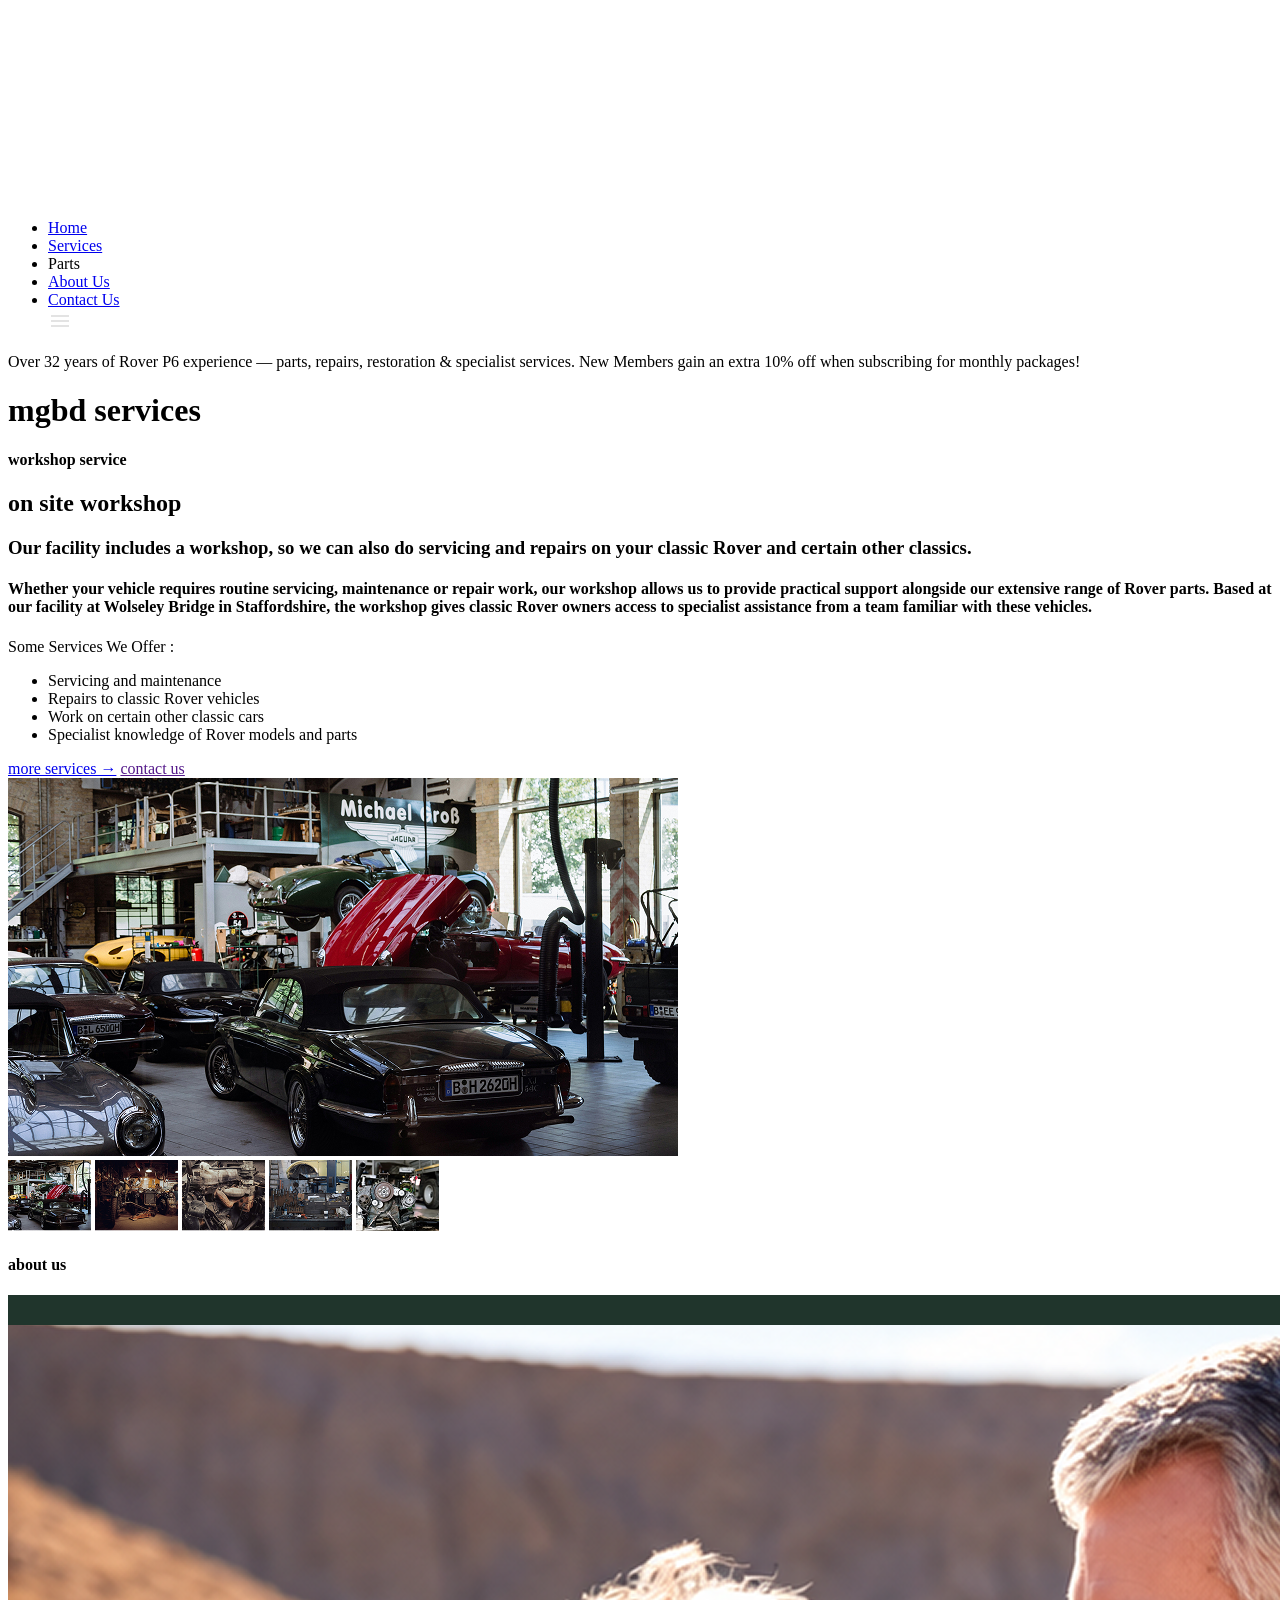
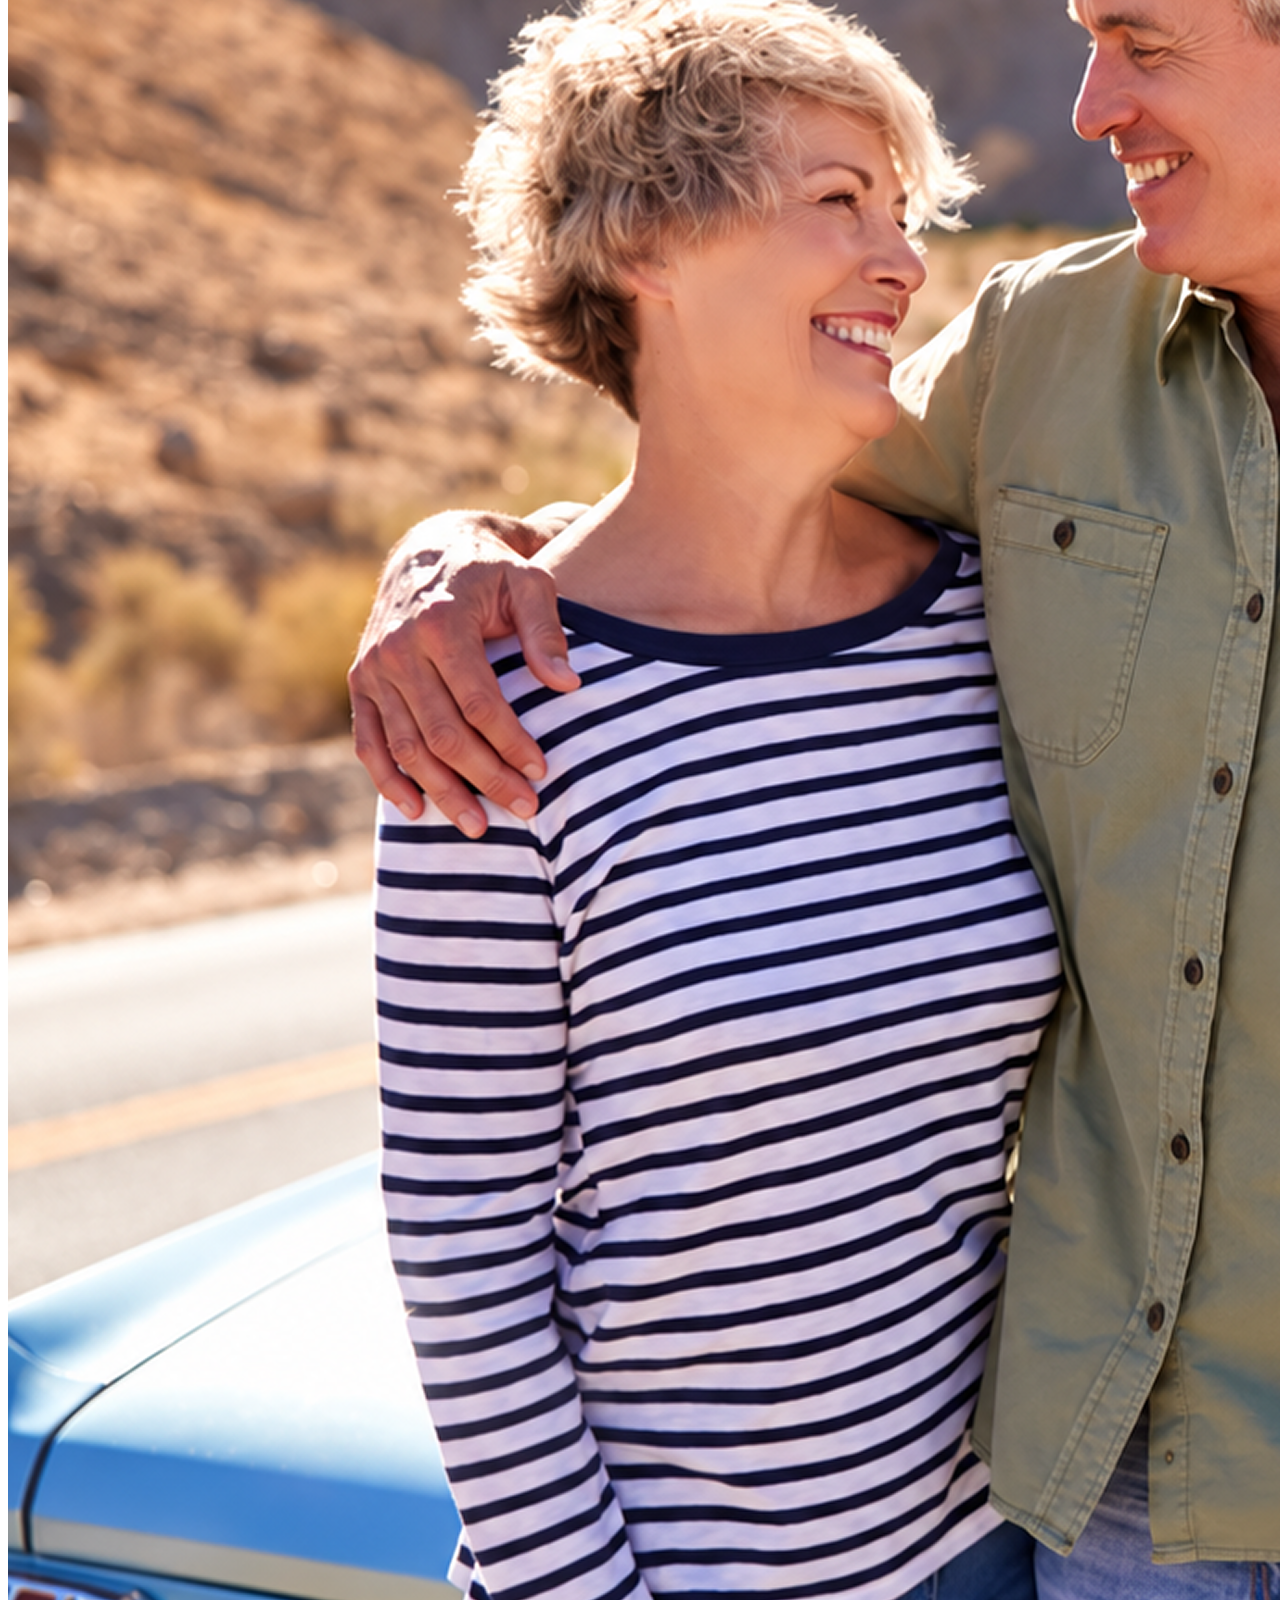
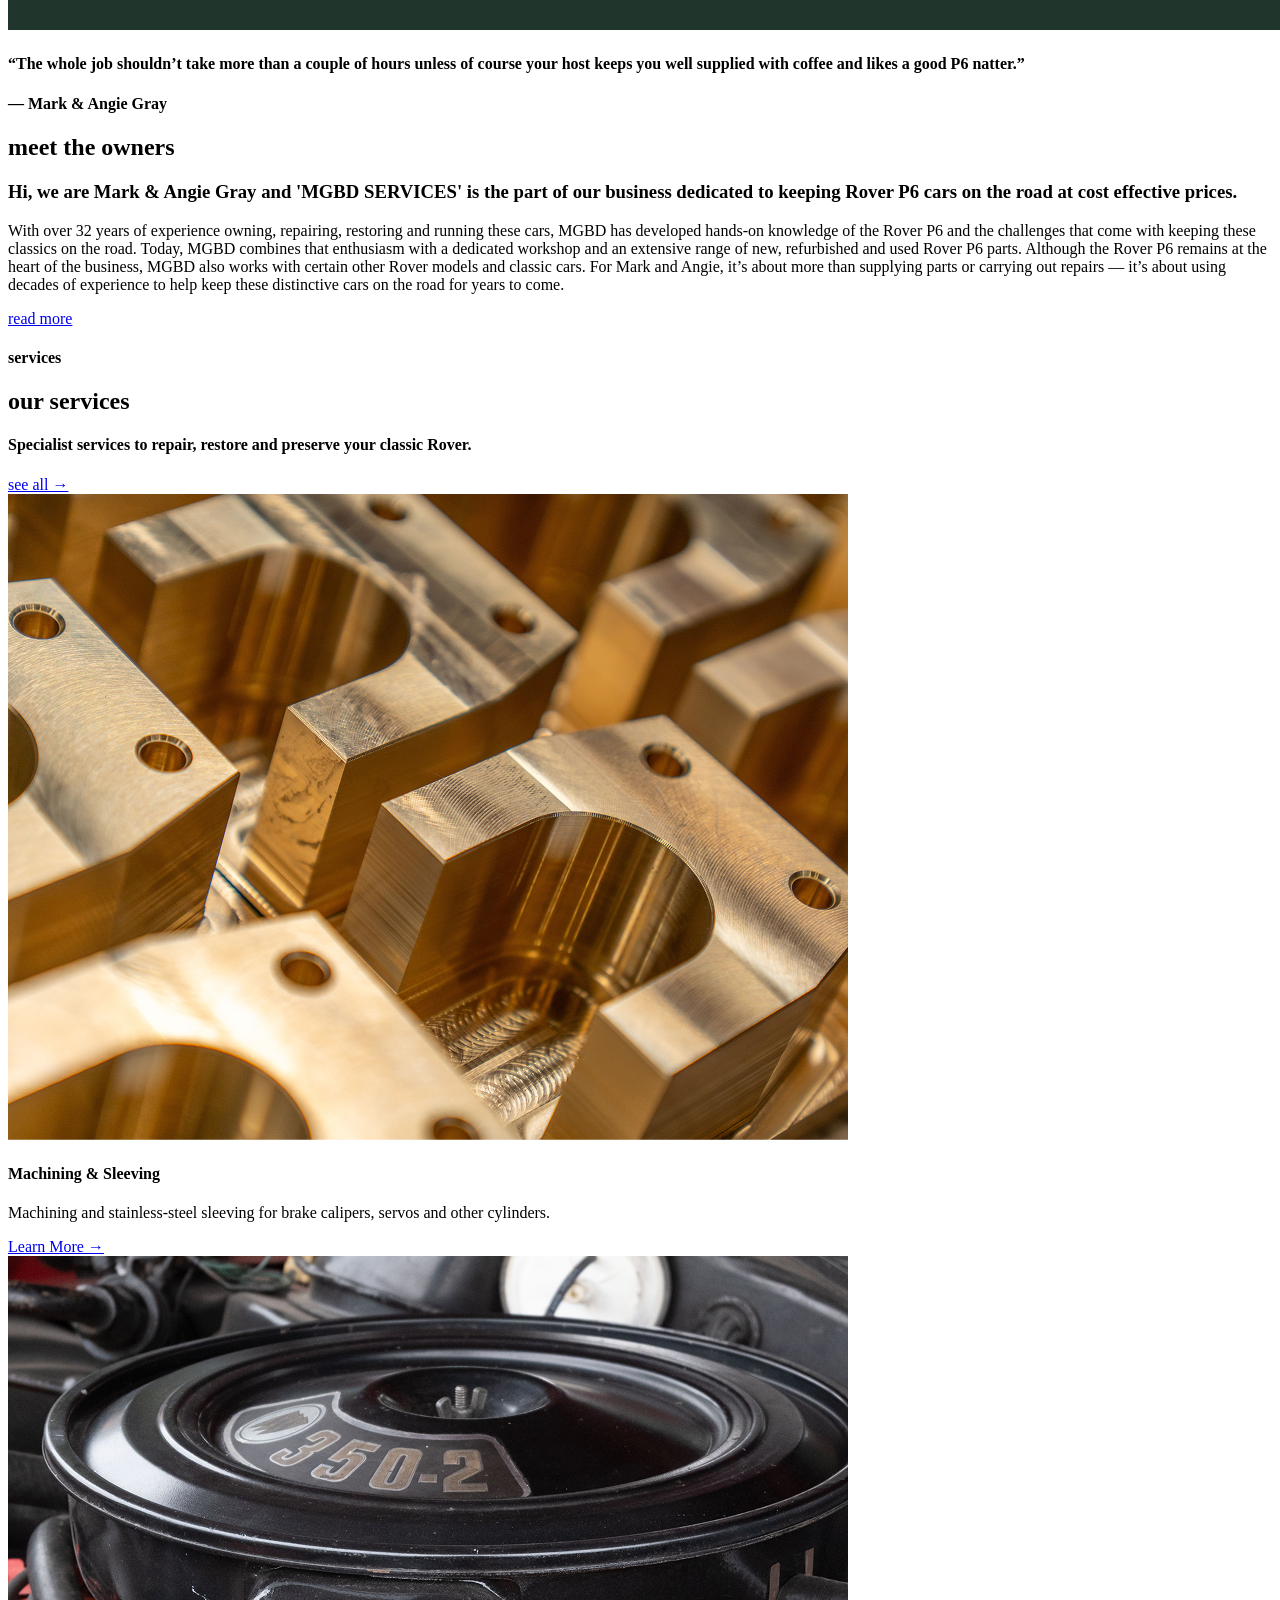
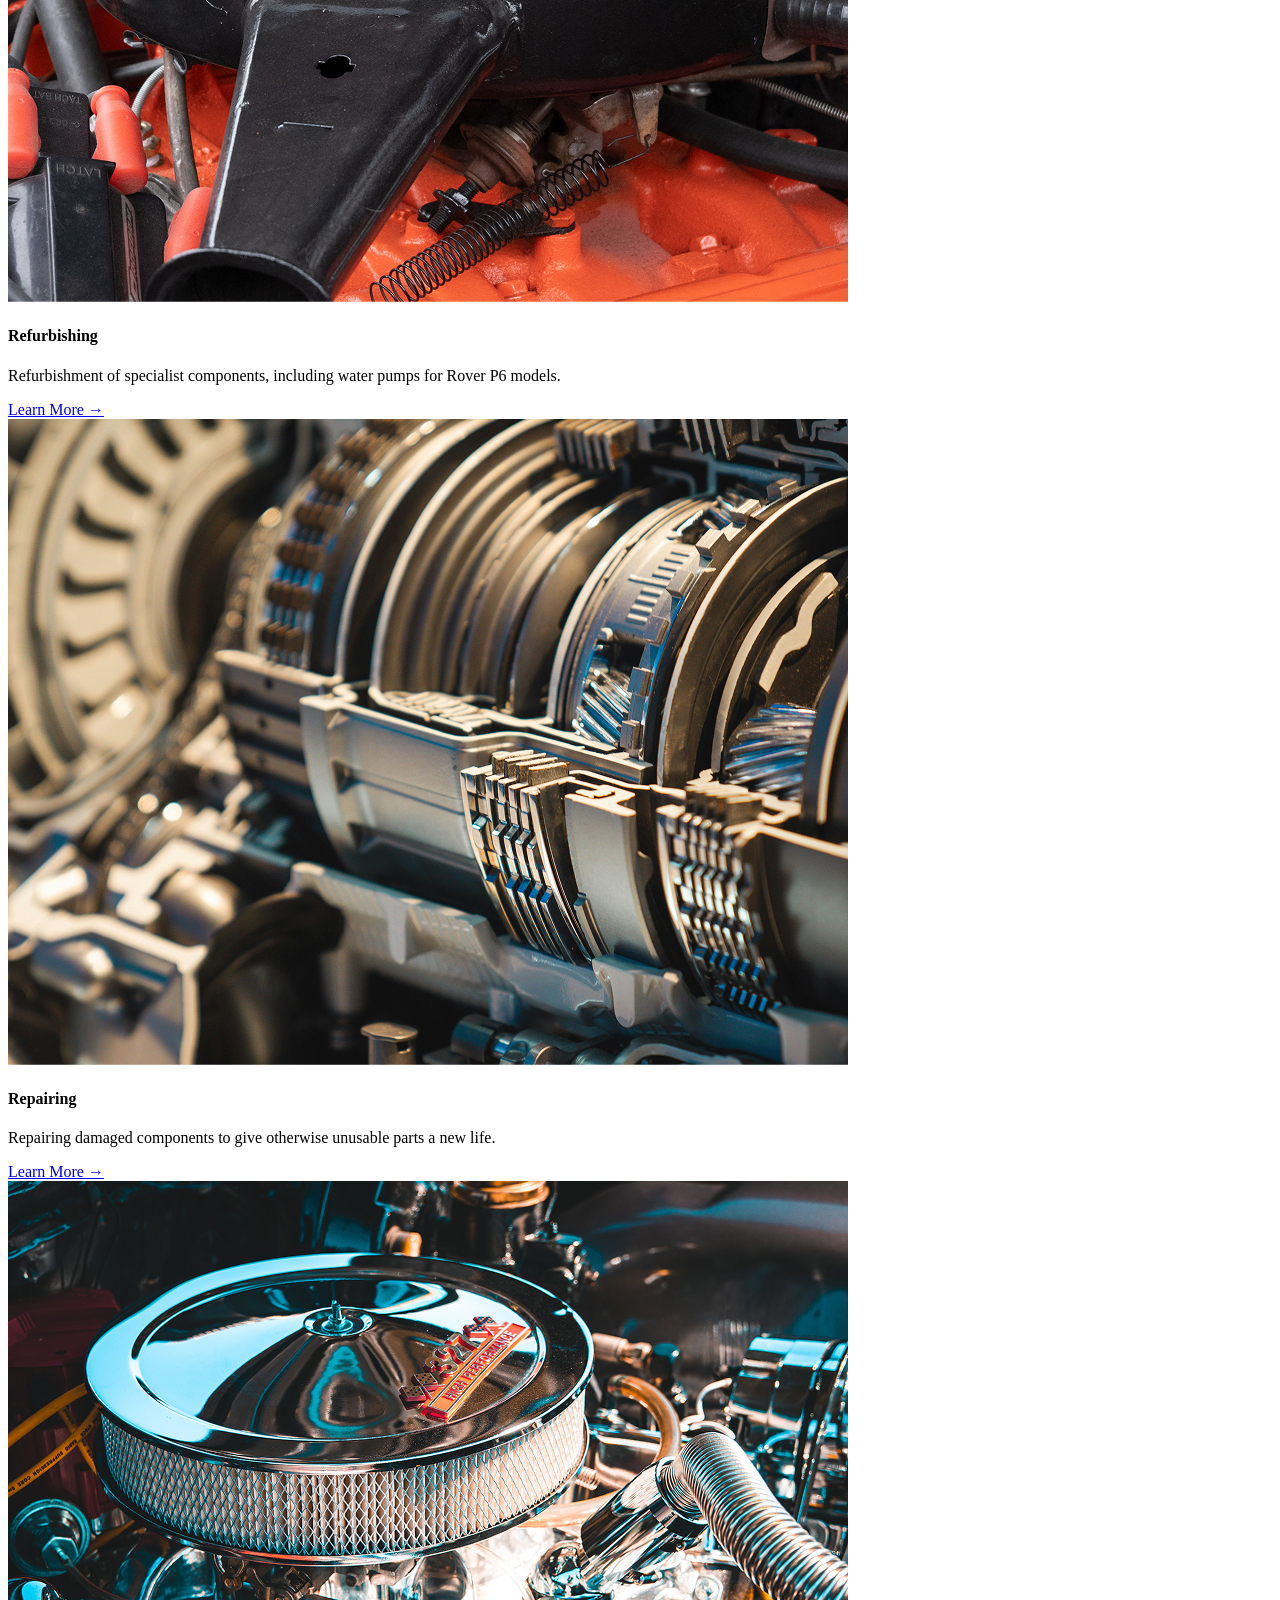
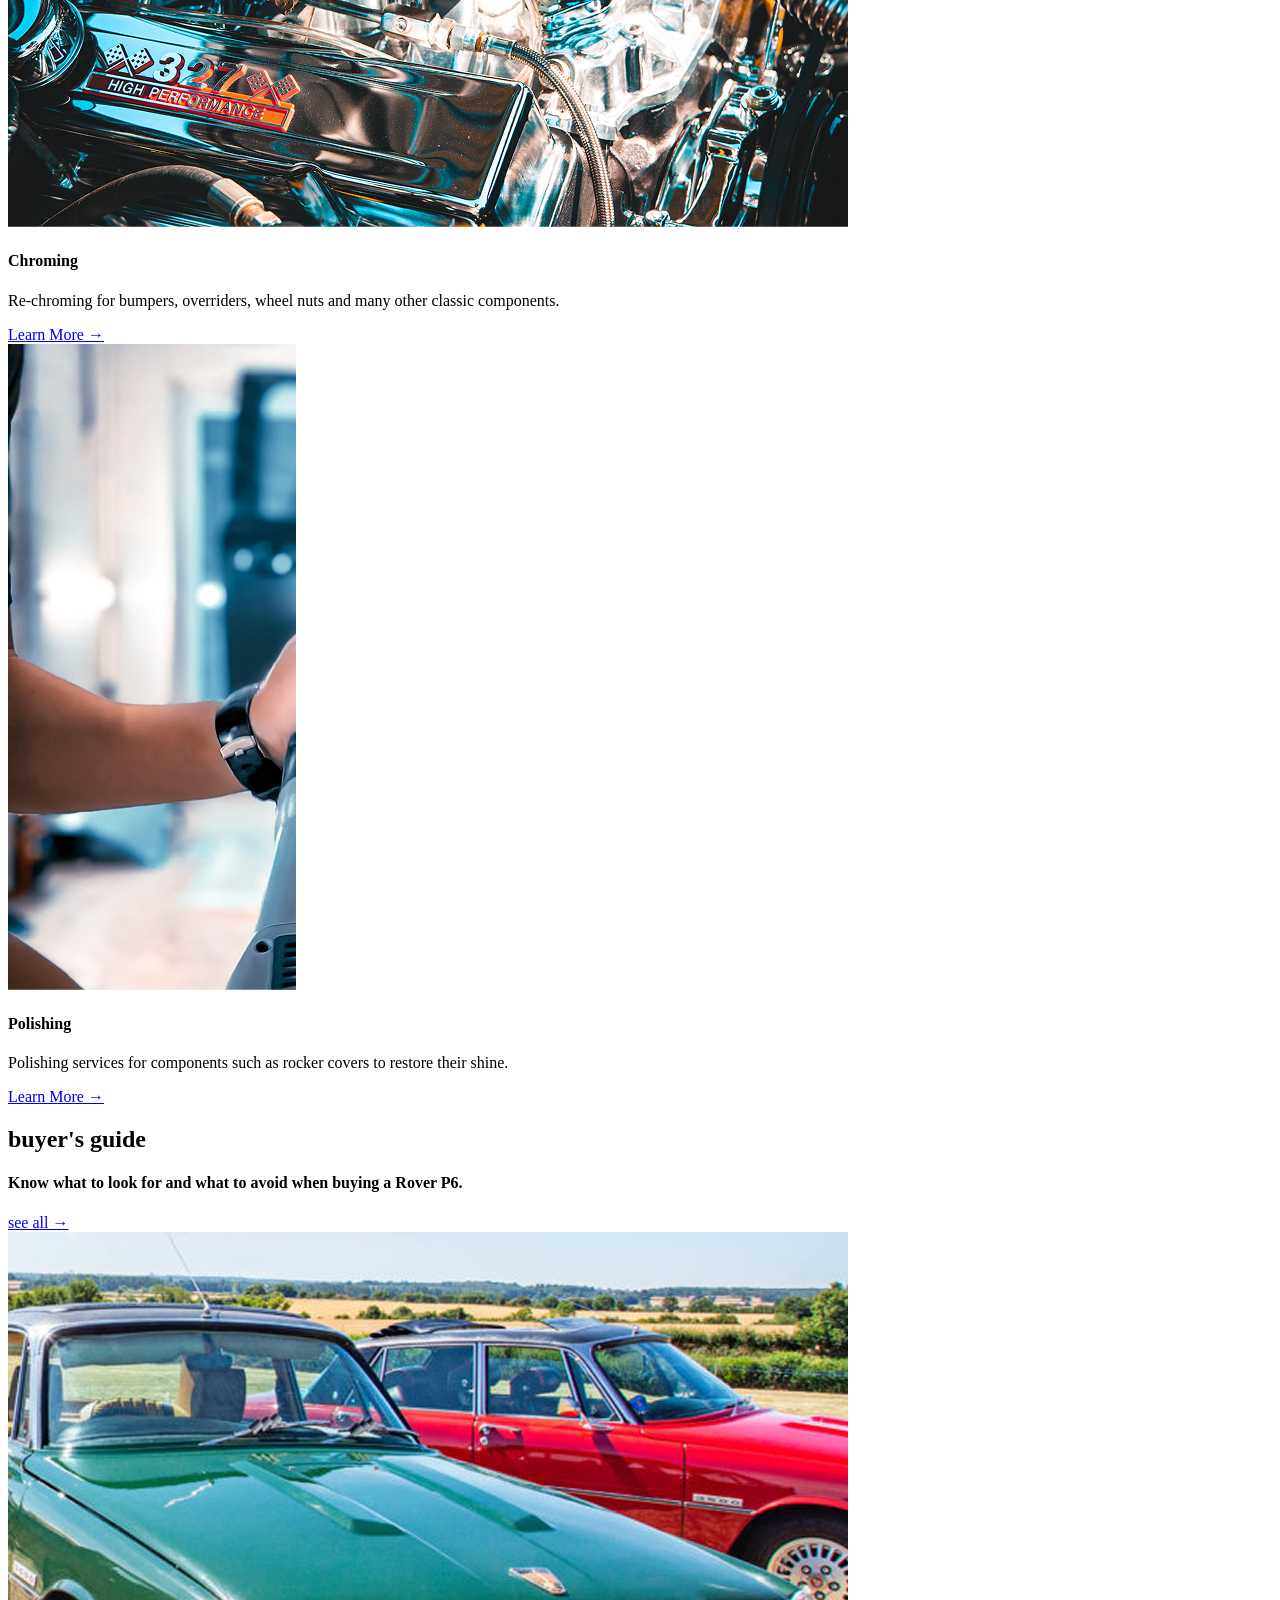
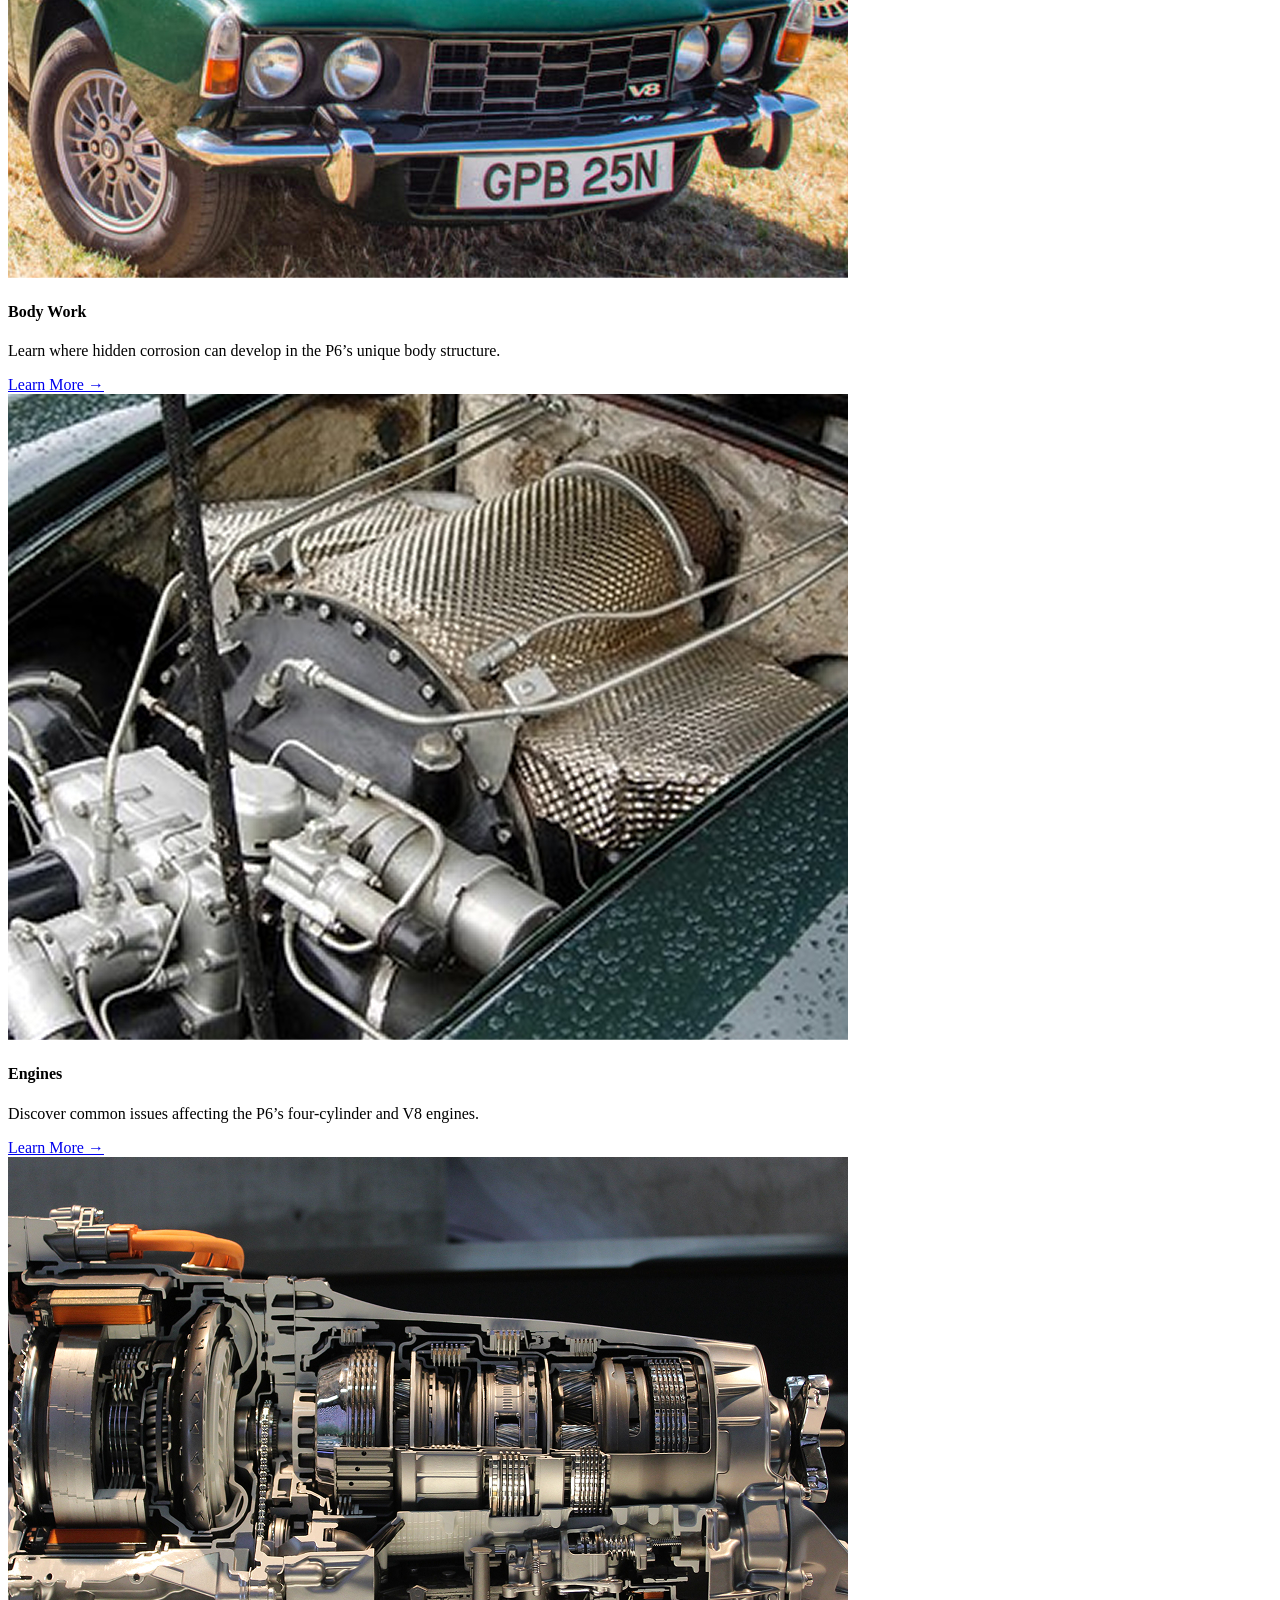
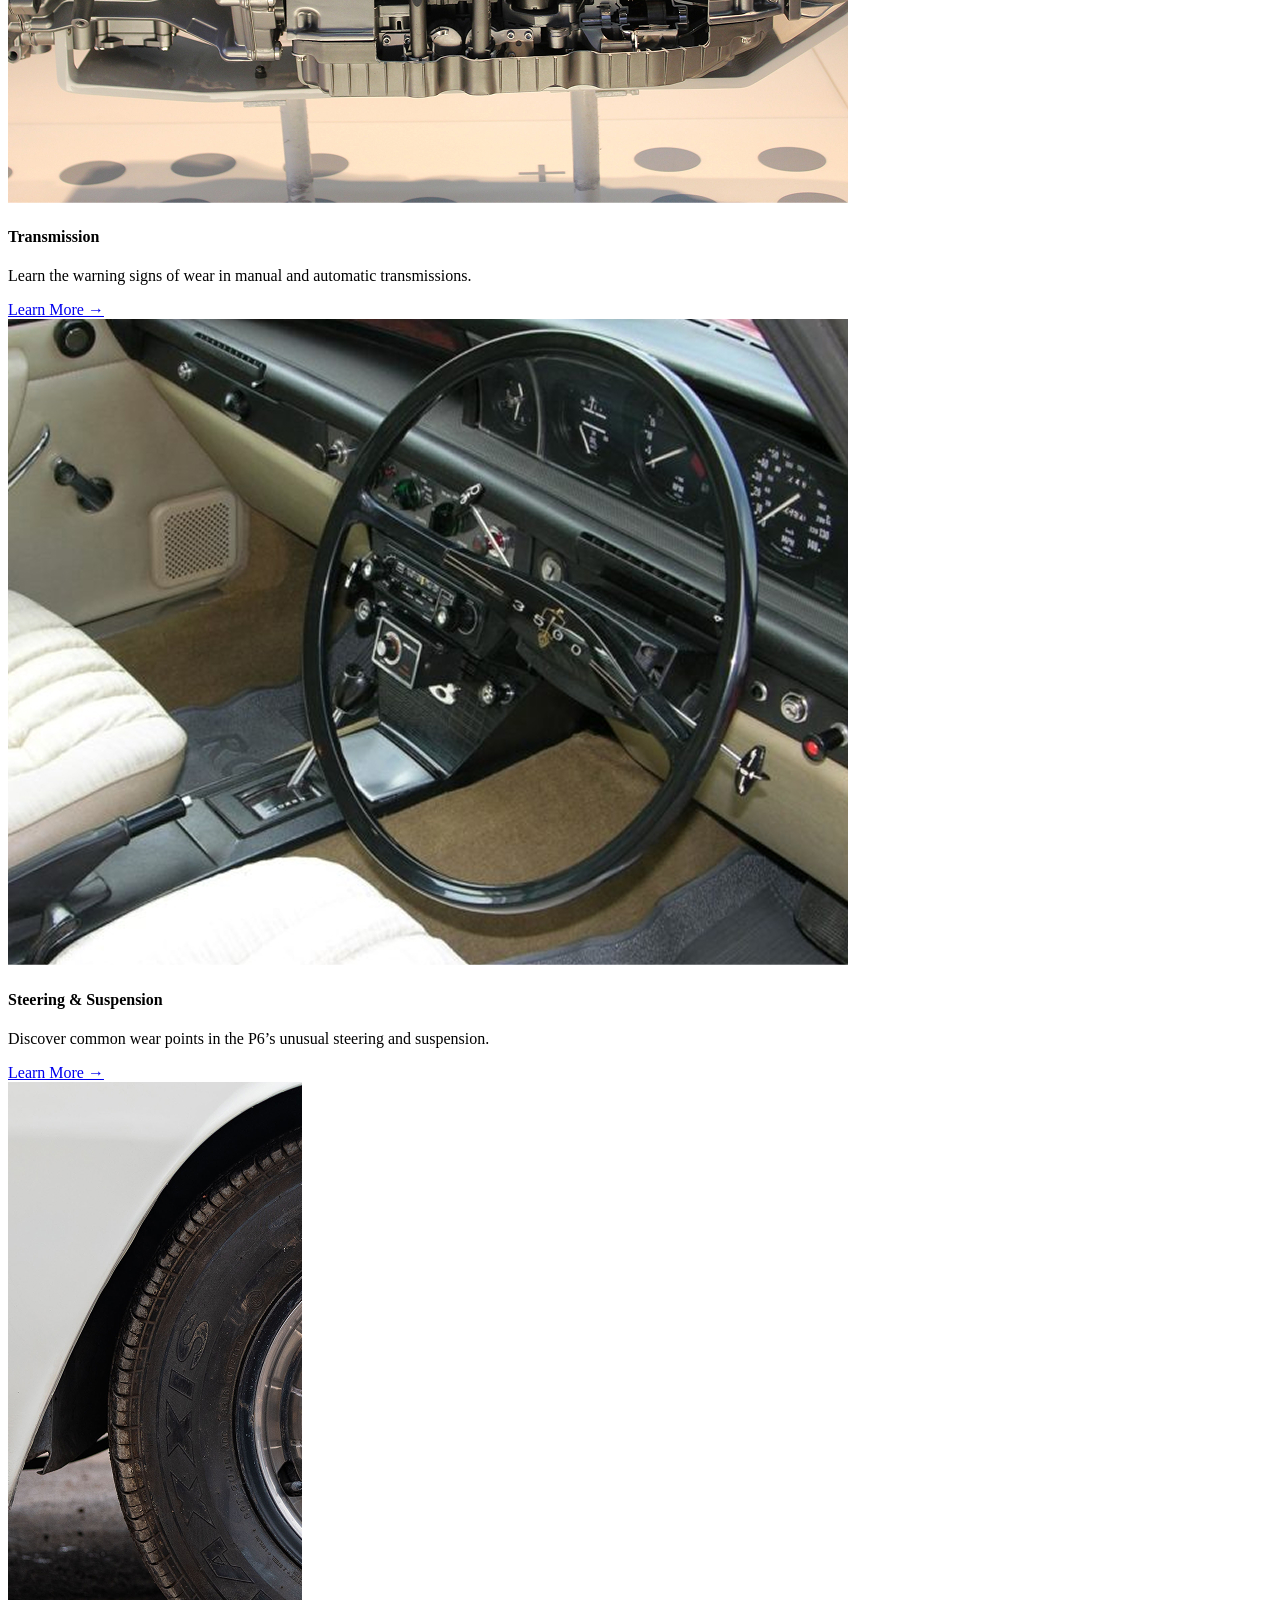
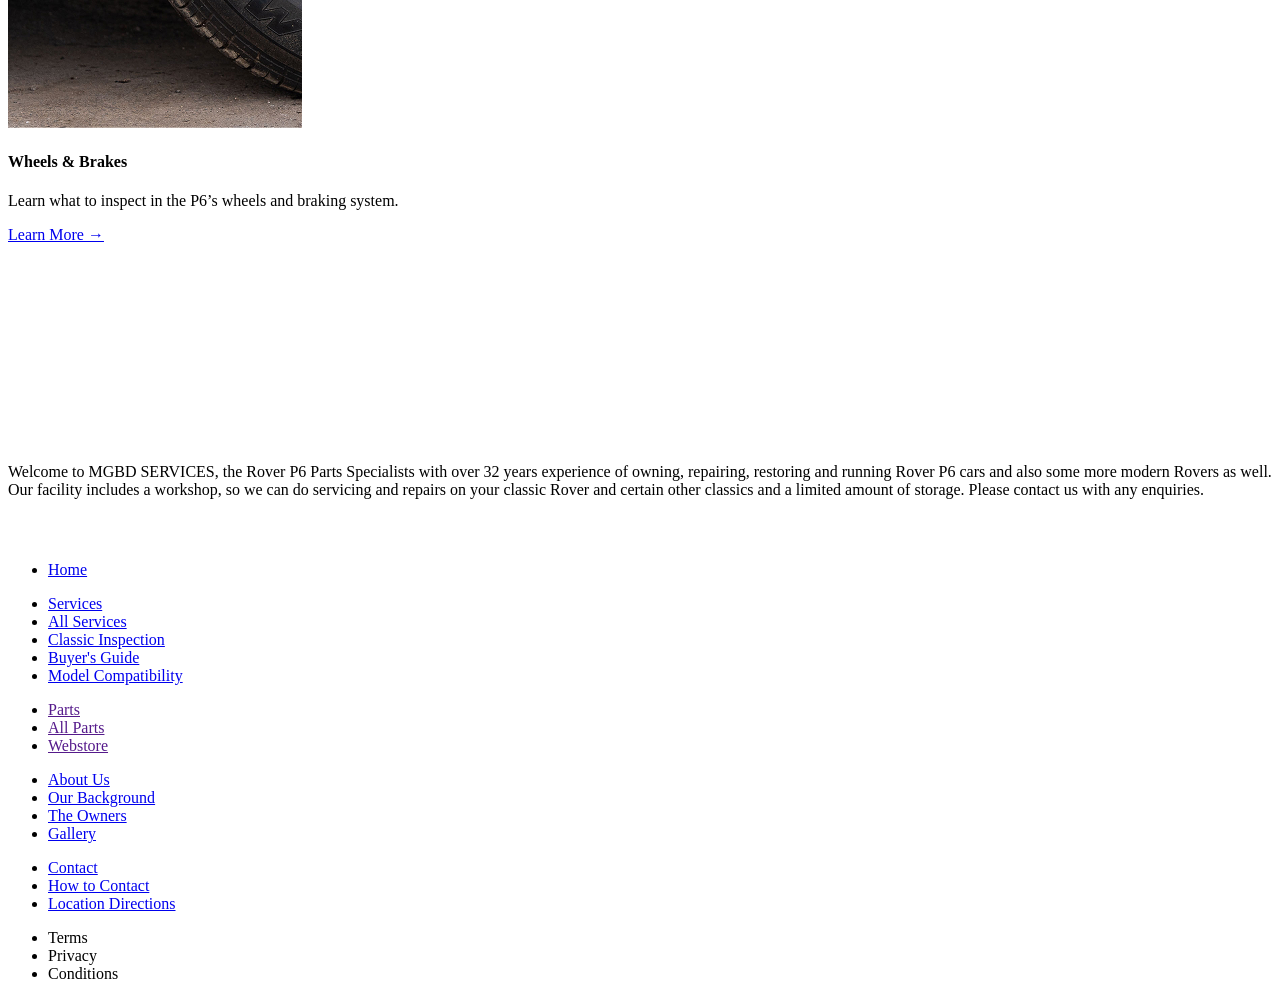
==== commit ee976bee: "reworking responsive" ====
--- a/index.html
+++ b/index.html
@@ -58,8 +58,9 @@
         <h4 class="divider-tag right mobile-hidden"> about us</h4>
         <div class="owners">
             <div class="owners-image">
-                <img src="/images/home/owners-rect-image.jpg" alt="Mark and Angie Gray">
+                <img src="/images/home/owners-image.png" alt="Mark and Angie Gray">
                 <h4 class="image-text">“The whole job shouldn’t take more than a couple of hours unless of course your host keeps you well supplied with coffee and likes a good P6 natter.”</h4>
+                <h4 class="image-text italic">— Mark &amp; Angie Gray</h4>
             </div>
             <div class="owners-text">
                 <h2>meet the owners</h2>
--- a/css/style.css
+++ b/css/style.css
@@ -36,13 +36,23 @@
     font-family: "Karla";
     font-weight: 200;
   }
-  p, li {
+  p {
     font-size: 0.6rem;
     font-family: "Karla";
     padding: 1rem 0;
     line-height: 1rem;
     margin: 0;
     font-weight: 200;
+  }
+  p.italic {
+    font-style: italic;
+    padding: 0;
+    font-weight: 500;
+  }
+  li {
+    font-family: "Karla";
+    font-size: 0.6rem;
+    line-height: 1rem;
   }
   /* NAVIGATION */
   nav ul {
@@ -660,6 +670,9 @@
     width: 38.75rem;
     height: auto;
   }
+  .footer .footer-left img {
+    width: 50%;
+  }
   .footer .footer-right {
     display: flex;
     flex-wrap: wrap;
@@ -770,21 +783,21 @@
     gap: 1rem;
     justify-content: center;
     align-items: center;
+    background-color: #20352C;
+    height: 22.5rem;
+    margin: 5rem 0;
   }
   .owners .owners-image img {
     width: 100%;
     height: auto;
     display: block;
-    -o-object-fit: cover;
-       object-fit: cover;
+  }
+  .owners .owners-image img .image-text {
+    bottom: 50%;
   }
   .owners .owners-text {
-    background-color: #20352C;
     color: #ffffff;
     padding: 3rem 0.75rem;
-  }
-  .owners .image-text {
-    display: none;
   }
   /* SERVICES */
   .ourservices {
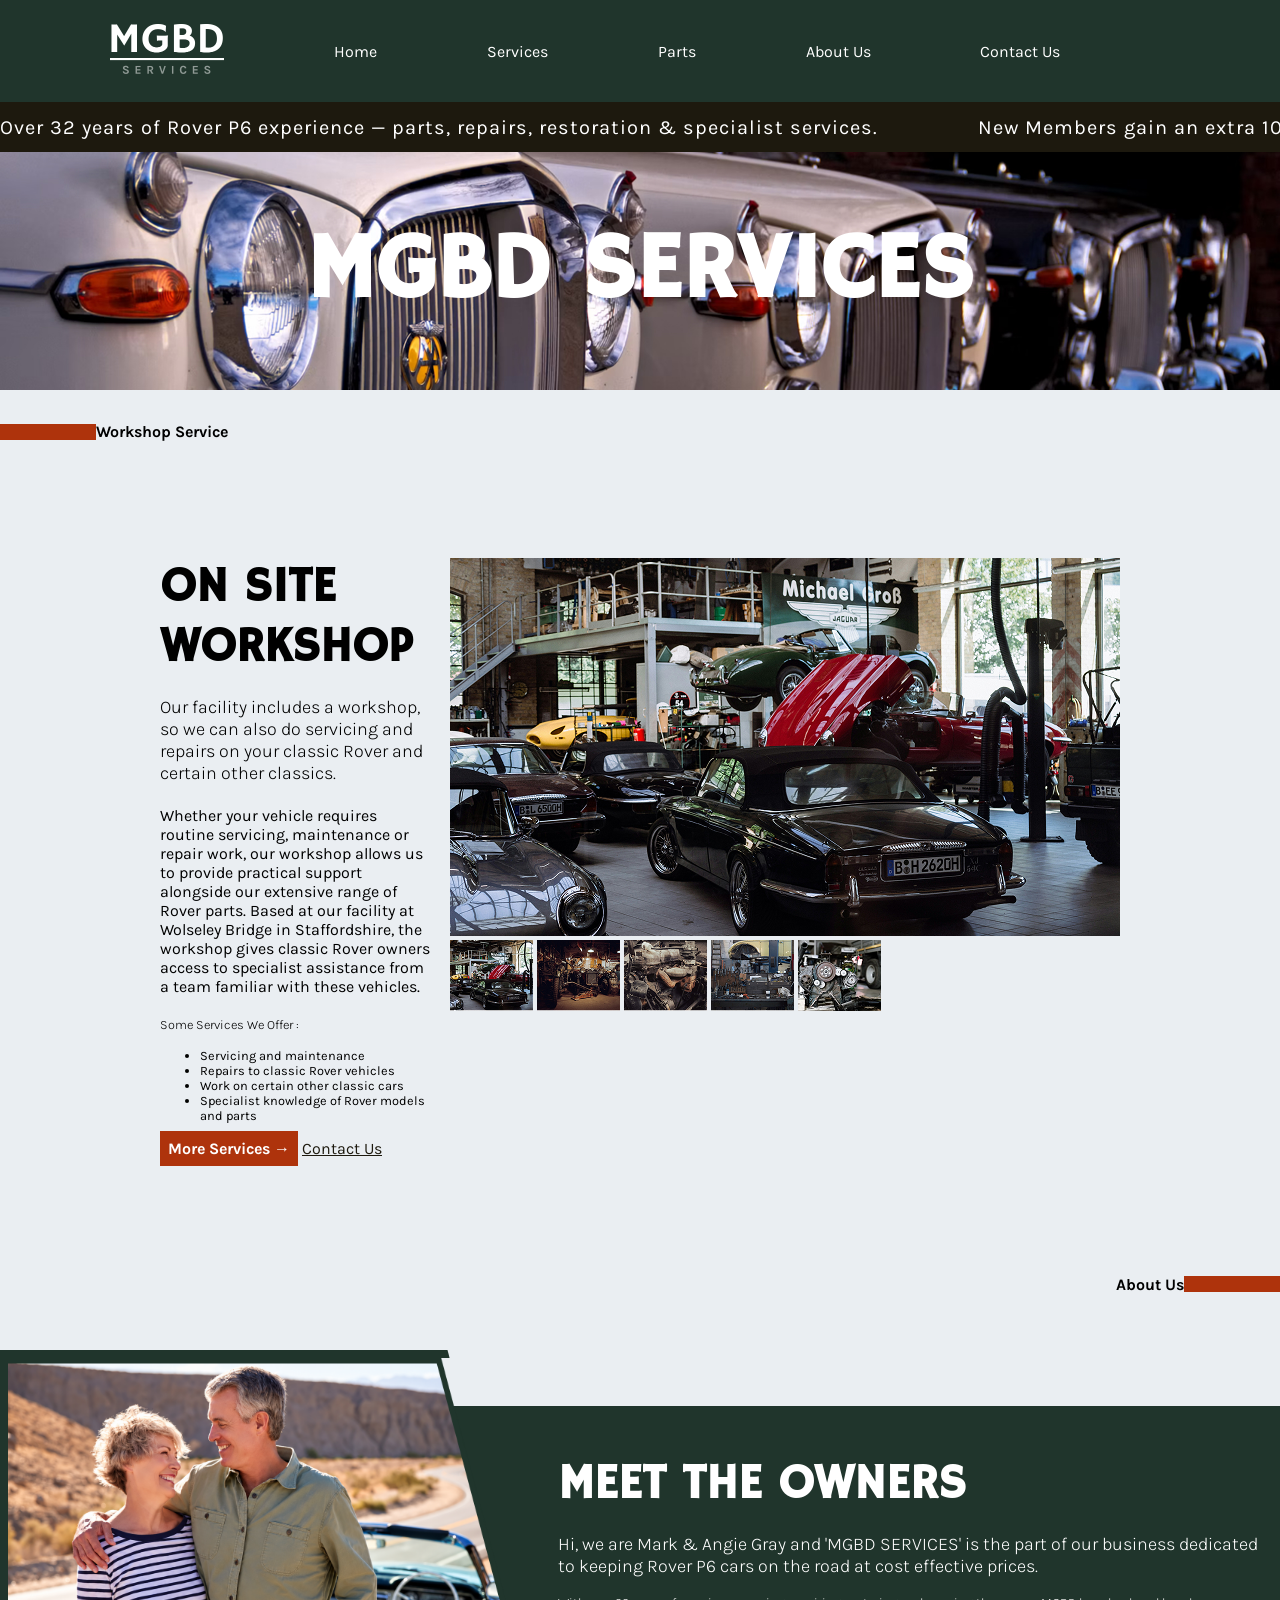
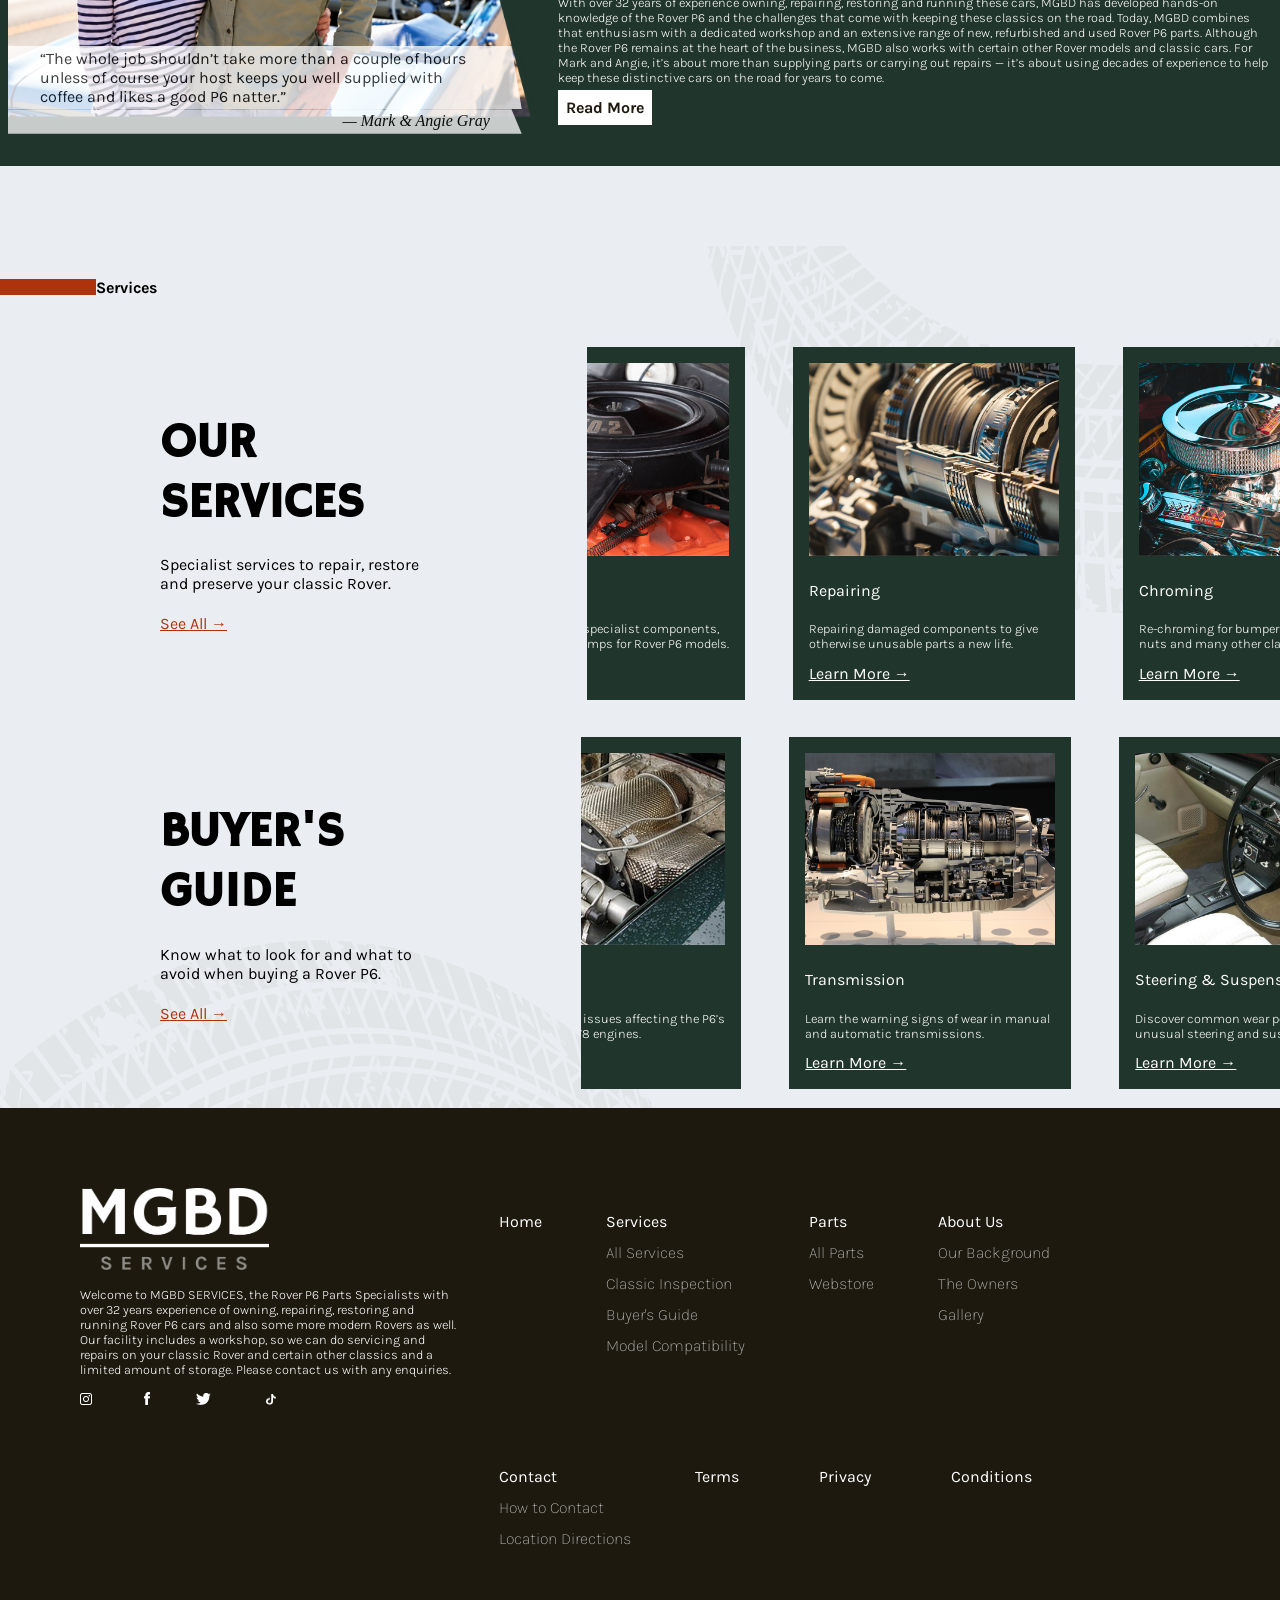
==== commit b6938d78: "Fixing problems / Reworking Responsive" ====
--- a/index.html
+++ b/index.html
@@ -9,13 +9,13 @@
 <body>
     <nav>
         <ul>
-            <a href="index.html"><img src="images/mgbd-logo.png" alt="mgbd header"></a>
+            <li><a href="index.html"><img src="images/mgbd-logo.png" alt="mgbd header"></a></li>
             <li><a href="index.html">Home</a></li>
             <li><a href="/html/service.html">Services</a></li>
             <li><a>Parts</a></li>
             <li><a href="/html/about.html">About Us</a></li>
             <li><a href="/html/contact.html">Contact Us</a></li>
-            <a href=""><img src="/images/toggle-menu.png" class="hamburger-menu" alt="hamburger menu"></a>
+            <li><a href=""><img src="/images/toggle-menu.png" class="hamburger-menu" alt="hamburger menu"></a></li>
         </ul>
         <div class="discountcontent">
             <div class="marquee">
@@ -57,11 +57,13 @@
         </div>
         <h4 class="divider-tag right mobile-hidden"> about us</h4>
         <div class="owners">
-            <div class="owners-image">
-                <img src="/images/home/owners-image.png" alt="Mark and Angie Gray">
+            <section class="text-overlay">
+                <div class="owners-image">
+                    <img src="/images/home/owners-image.png" alt="Mark and Angie Gray">
+                </div>
                 <h4 class="image-text">“The whole job shouldn’t take more than a couple of hours unless of course your host keeps you well supplied with coffee and likes a good P6 natter.”</h4>
                 <h4 class="image-text italic">— Mark &amp; Angie Gray</h4>
-            </div>
+            </section>
             <div class="owners-text">
                 <h2>meet the owners</h2>
                 <h3>Hi, we are Mark &amp; Angie Gray and 'MGBD SERVICES' is the part of our business dedicated to keeping Rover P6 cars on the road at cost effective prices.</h3>
--- a/css/style.css
+++ b/css/style.css
@@ -2,12 +2,14 @@
 /* FONTS */
 @import url("https://fonts.googleapis.com/css2?family=Hammersmith+One&family=Oswald:wght@200..700&display=swap");
 @import url("https://fonts.googleapis.com/css2?family=Hammersmith+One&family=Karla:ital,wght@0,200..800;1,200..800&family=Oswald:wght@200..700&display=swap");
-@media (max-width: 600px) {
-  /* MOBILE */
-  body {
-    padding: 0;
-    margin: 0;
-  }
+body {
+  margin: 0;
+  padding: 0;
+  background-color: #EAEEF2;
+}
+
+@media (min-width: 300px) and (max-width: 600px) {
+  /* —— MOBILE —— */
   h1 {
     font-size: 1.75rem;
     color: #ffffff;
@@ -40,14 +42,14 @@
     font-size: 0.6rem;
     font-family: "Karla";
     padding: 1rem 0;
-    line-height: 1rem;
-    margin: 0;
-    font-weight: 200;
+    line-height: 0.6rem;
+    margin: 0;
+    font-weight: 100;
   }
   p.italic {
     font-style: italic;
-    padding: 0;
-    font-weight: 500;
+    padding: 1rem 0;
+    font-weight: 200;
   }
   li {
     font-family: "Karla";
@@ -169,6 +171,581 @@
   .mobile-hidden {
     display: none;
   }
+  a.filled-button {
+    background: #AE330C;
+    font-weight: 400;
+    color: #ffffff;
+    text-decoration: none;
+    text-transform: capitalize;
+    padding: 0.5rem;
+    margin: 0.5rem 0;
+    font-family: "Hammersmith One";
+    font-size: 0.6rem;
+  }
+  .filledbutton, .white {
+    color: #1D190E;
+    background: #ffffff;
+    padding: 0.5rem;
+    margin: 1rem 0;
+  }
+  .underlined-orange {
+    color: #AE330C;
+    text-transform: capitalize;
+    font-family: "Karla";
+  }
+  .underlined-greenbg {
+    font-size: 0.8rem;
+  }
+  .underlined-nav {
+    color: #1D190E;
+    font-family: "Karla";
+    text-transform: capitalize;
+  }
+  .workshop-images {
+    display: block;
+    justify-content: center;
+    align-items: center;
+    width: 25%;
+    height: auto;
+  }
+  .workshop-images .mainworkshop {
+    width: 30rem;
+    display: block;
+    justify-content: center;
+    padding: 2.5rem;
+  }
+  .workshop-images .stacked {
+    display: flex;
+    flex-direction: row;
+    gap: 1rem;
+    padding: 0 2.5rem;
+  }
+  #workshop {
+    display: flex;
+    flex-direction: column-reverse;
+  }
+  #workshop .workshop-text {
+    padding: 1.5rem 2.5rem;
+  }
+  .owners {
+    background-color: #20352C;
+    display: block;
+    justify-content: center;
+    align-items: center;
+    text-align: center;
+    color: #ffffff;
+    padding: 0 2rem;
+  }
+  .owners img {
+    width: 100%;
+    padding: 1rem 0;
+    content: url(../images/home/owners-rect-image.jpg);
+  }
+  .owners .owners-text {
+    padding: 0.5rem 0 2rem 0;
+  }
+  .ourservices {
+    display: block;
+    justify-content: center;
+    align-items: center;
+    padding: 2rem;
+    gap: 1rem;
+  }
+  .services-cards {
+    display: flex;
+    flex-wrap: nowrap;
+    overflow-x: auto;
+    overflow-y: hidden;
+    justify-content: flex-start;
+    align-items: flex-start;
+    width: 100%;
+    height: auto;
+    gap: 1rem;
+  }
+  .services-cards a {
+    color: #ffffff;
+    font-family: "Karla";
+    text-decoration: none;
+  }
+  .services-cards a:hover {
+    font-weight: bold;
+  }
+  .buyers-section, .services-section {
+    padding: 1rem 2rem;
+    display: block;
+    justify-content: center;
+    align-content: center;
+  }
+  .solo-card {
+    background-color: #20352C;
+    color: #ffffff;
+    padding: 1rem;
+    display: block;
+    justify-content: center;
+    flex: 0 0 auto;
+    width: 50%;
+    max-height: auto;
+  }
+  .solo-card img {
+    height: 10.3rem;
+    width: 16rem;
+    -o-object-fit: cover;
+       object-fit: cover;
+  }
+  .service-image {
+    width: 100%;
+    max-height: 32rem;
+    -o-object-fit: cover;
+       object-fit: cover;
+  }
+  /* SERVICES PAGE */
+  #header-services {
+    background-image: url("/images/services/servicesheader-hero.jpg");
+    height: 100%;
+    padding: 0;
+    margin: 0;
+    background-size: cover;
+  }
+  .customer-text {
+    padding: 0 2.5rem;
+  }
+  .small-cards {
+    width: 50%;
+    display: flex;
+    flex-direction: row;
+    gap: 1rem;
+    padding: 2rem 4.5rem;
+    margin: 0;
+  }
+  .small-cards a {
+    color: #ffffff;
+    font-family: "Karla";
+  }
+  .car-inspections {
+    background: #20352C;
+    color: #ffffff;
+    display: flex;
+    flex-direction: column;
+    justify-content: center;
+    align-items: center;
+    padding: 2rem 2.5rem;
+  }
+  .car-inspections img {
+    width: 100%;
+    height: 9.68rem;
+    -o-object-fit: cover;
+       object-fit: cover;
+    padding: 1rem 0;
+  }
+  .car-inspections .filled-button, .car-inspections .white {
+    background-color: #ffffff;
+    color: #1D190E;
+    margin: 2rem 0;
+  }
+  .category-services {
+    padding: 0 2.5rem;
+  }
+  .sort-buttons {
+    display: flex;
+    gap: 1rem;
+    justify-content: start;
+  }
+  .sort-buttons .filter, .sort-buttons .sort-by {
+    border: 2px solid #AE330C;
+    list-style-type: none;
+  }
+  .sort-buttons ul.filter, .sort-buttons ul.sort-by {
+    padding: 0 1rem;
+    font-family: "Hammersmith One";
+    text-transform: uppercase;
+    font-weight: bold;
+  }
+  .category-servicecards {
+    display: block;
+  }
+  .category-solo-card {
+    gap: 1rem;
+    width: 100%;
+    max-height: 342px;
+  }
+  .category-solo-card:hover {
+    padding: 0.5rem;
+  }
+  .category-solo-card img {
+    display: block;
+    width: 100%;
+    height: 250px;
+    -o-object-fit: cover;
+       object-fit: cover;
+  }
+  .category-solo-card .polishing {
+    -o-object-fit: cover;
+       object-fit: cover;
+  }
+  .category-solocard-text {
+    background-color: #20352C;
+    color: #ffffff;
+    margin: 0;
+    padding: 1rem;
+    gap: 1rem;
+    display: block;
+    text-transform: capitalize;
+  }
+  .category-solocard-image {
+    max-height: 270px;
+    width: auto;
+    -o-object-fit: cover;
+       object-fit: cover;
+  }
+  .top-row, .bottom-row {
+    display: grid;
+    padding: 0.5rem 0;
+    gap: 1rem;
+  }
+  /* ABOUT */
+  #header-about {
+    background-image: url("/images/about/about-header.jpg");
+    background-size: cover;
+  }
+  .owner-header {
+    display: flex;
+    flex-direction: column;
+    justify-content: center;
+    align-items: center;
+  }
+  .owners-about, .business-text {
+    padding: 1rem 2.5rem;
+  }
+  .about-owners-image img {
+    width: 75%;
+    height: auto;
+    padding: 1.5rem 2.5rem 0 2.5rem;
+  }
+  .quotes {
+    background: #20352C;
+    color: #ffffff;
+    padding: 3rem 2.5rem;
+    margin: 2rem 0;
+  }
+  .how-contact {
+    display: flex;
+    flex-direction: column;
+    padding: 3rem 2.5rem;
+  }
+  .how-contact img {
+    width: 50%;
+  }
+  /* CONTACT */
+  #header-contact {
+    background-image: url("/images/contact/contact-header.jpg");
+    height: 100%;
+    padding: 0;
+    margin: 0;
+    background-size: cover;
+  }
+  .draft-email {
+    font-family: "Karla";
+  }
+  .draft-email .inquiries {
+    padding: 1rem 2.5rem;
+    margin: 0 auto;
+  }
+  .note-dropper h4 {
+    font-style: italic;
+  }
+  .note-dropper {
+    border: #20352C 1rem;
+    border-top: 2px solid #20352C;
+    border-bottom: 2px solid #20352C;
+    display: block;
+  }
+  .note-dropper summary {
+    padding: 0.9rem 0;
+    font-weight: bold;
+    font-style: italic;
+  }
+  .note-dropper ul {
+    padding: 0 1.2rem 0.9rem 1.7rem;
+  }
+  .note-dropper li {
+    margin-bottom: 0.8rem;
+  }
+  .field {
+    display: flex;
+    flex-direction: column;
+    margin: 0 0 1.2rem 0;
+  }
+  .field label {
+    margin: 1rem 0;
+  }
+  .field input {
+    height: 2.5rem;
+    border: 2px solid #20352C;
+  }
+  .message-text {
+    width: 92%;
+    height: 10.625rem;
+    padding: 1rem;
+    border: 2px solid #20352C;
+  }
+  .enter-name {
+    display: flex;
+    justify-content: center;
+    gap: 2.5rem;
+  }
+  .enter-name .field {
+    width: 50%;
+  }
+  .agreement-terms {
+    display: flex;
+    align-items: center;
+    gap: 0.5rem;
+    margin: 0 0 1.56rem 0;
+  }
+  input:focus, textarea:focus {
+    border-color: #AE330C;
+    box-shadow: #1D190E;
+  }
+  .faq {
+    padding: 1rem 2.5rem;
+    background-color: #20352C;
+    color: #ffffff;
+    font-family: "Karla";
+  }
+  .faq .faq-questions {
+    padding: 2rem 1rem;
+    border-bottom: 2px solid #ffffff;
+  }
+  .faq .bottom {
+    border-bottom: none;
+  }
+  .faq details summary {
+    list-style: none;
+    position: relative;
+    padding-right: 2rem;
+  }
+  .faq details summary::-webkit-details-marker {
+    display: none;
+  }
+  .faq details summary::after {
+    content: "+";
+    position: absolute;
+    right: 0;
+    top: 0;
+  }
+  .faq details[open] summary::after {
+    content: "-";
+  }
+  .location {
+    display: flex;
+    flex-direction: column-reverse;
+    padding: 2rem 2.5rem;
+    gap: 2rem;
+  }
+  .location img {
+    width: 100%;
+    height: auto;
+    -o-object-fit: contain;
+       object-fit: contain;
+  }
+}
+@media (min-width: 601px) and (max-width: 900px) {
+  /* —— TABLET —— */
+  h1 {
+    font-size: 3rem;
+    color: #ffffff;
+    text-transform: uppercase;
+    font-family: "Hammersmith One";
+    display: flex;
+    justify-content: center;
+    padding: 5rem;
+    margin: 0;
+  }
+  h2 {
+    font-size: 2rem;
+    text-transform: uppercase;
+    font-family: "Hammersmith One";
+    font-weight: 600;
+  }
+  h3 {
+    font-size: 1rem;
+    font-family: "Karla";
+    margin: 0;
+    font-weight: 400;
+    line-height: 1rem;
+  }
+  h4 {
+    font-size: 0.8rem;
+    font-family: "Karla";
+    font-weight: 200;
+  }
+  p {
+    font-size: 0.8rem;
+    font-family: "Karla";
+    padding: 1rem 0;
+    line-height: 1rem;
+    margin: 1rem 0;
+    font-weight: 200;
+  }
+  p.italic {
+    font-style: italic;
+    padding: 0;
+    font-weight: 200;
+  }
+  li {
+    font-family: "Karla";
+    font-size: 0.8rem;
+    line-height: 1.25rem;
+  }
+  /* NAVIGATION */
+  nav ul {
+    background-color: #20352C;
+    display: flex;
+    align-items: center;
+    justify-content: space-between;
+    color: #ffffff;
+    padding: 1rem 2rem;
+    margin: 0;
+  }
+  nav ul li {
+    display: flex;
+    flex-direction: row;
+    padding: 0 1rem;
+  }
+  nav ul li a {
+    color: #ffffff;
+    text-decoration: none;
+  }
+  nav ul li a:hover {
+    font-weight: bold;
+  }
+  nav ul img {
+    width: 5rem;
+    height: auto;
+  }
+  nav ul .hamburger-menu {
+    display: none;
+  }
+  .discountcontent {
+    width: 100%;
+    overflow: hidden;
+    background-color: #1D190E;
+    color: #ffffff;
+    height: 2rem;
+    display: flex;
+    align-items: center;
+    font-family: "Karla";
+    position: relative;
+  }
+  .marquee {
+    display: flex;
+    white-space: nowrap;
+    animation: scroll-loop 20s linear infinite;
+  }
+  .marquee span {
+    display: inline-block;
+    font-size: 25%;
+    gap: 1rem;
+  }
+  /* FOOTER */
+  .footer {
+    background-color: #1D190E;
+    color: #ffffff;
+    display: flex;
+    flex-direction: column;
+    justify-content: center;
+    align-items: center;
+    padding: 2.5rem;
+    text-align: center;
+  }
+  .footer .footer-left, .footer .footer-right {
+    display: block;
+    width: 16rem;
+    height: auto;
+    align-items: center;
+    text-align: center;
+  }
+  .footer ul {
+    display: flex;
+    flex-direction: column;
+    align-items: center;
+    justify-content: center;
+    list-style-type: none;
+    color: #ffffff;
+    padding: 1.5rem 0;
+    margin: 0;
+    gap: 0.75rem;
+    text-align: center;
+  }
+  .footer ul.termsconditions {
+    display: block;
+    gap: 5rem;
+  }
+  .footer .minipage {
+    color: #BDBDBD;
+    font-weight: 100;
+  }
+  .footer a {
+    color: #ffffff;
+    text-decoration: none;
+  }
+  .footer a:hover {
+    text-decoration: underline;
+  }
+  .footer img {
+    width: 50%;
+  }
+  .social-media {
+    display: flex;
+    justify-content: space-between;
+    align-content: center;
+    gap: 2.5rem;
+    padding: 1rem 0;
+    width: 100%;
+  }
+  @keyframes scroll-loop {
+    0% {
+      transform: translateX(0);
+    }
+    100% {
+      transform: translateX(-50%);
+    }
+  }
+  /* HOME */
+  #header {
+    display: flex;
+    justify-content: center;
+    background-image: url("../../images/home/mgbd-header.jpg");
+    background-size: cover;
+    height: 100%;
+    width: auto;
+  }
+  .divider-tag {
+    font-weight: bold;
+    text-transform: capitalize;
+    padding: 1rem 0;
+    margin: 0;
+    display: flex;
+    align-items: center;
+  }
+  .divider-tag::before {
+    content: "";
+    width: 6rem;
+    height: 1rem;
+    background: #AE330C;
+  }
+  .divider-tag.right {
+    justify-content: end;
+  }
+  .divider-tag.right::before {
+    display: none;
+  }
+  .divider-tag.right::after {
+    content: "";
+    width: 6rem;
+    height: 1rem;
+    background: #AE330C;
+  }
   .filled-button {
     background: #AE330C;
     font-weight: 400;
@@ -206,20 +783,24 @@
     height: auto;
   }
   .workshop-images .mainworkshop {
-    width: 30rem;
-    display: block;
+    width: 350%;
+    display: flex;
     justify-content: center;
     padding: 2.5rem;
   }
   .workshop-images .stacked {
     display: flex;
     flex-direction: row;
-    gap: 1rem;
+    gap: 2rem;
     padding: 0 2.5rem;
   }
+  .workshop-images .stacked img {
+    width: 100%;
+  }
   #workshop {
     display: flex;
     flex-direction: column-reverse;
+    align-content: center;
   }
   #workshop .workshop-text {
     padding: 1.5rem 2.5rem;
@@ -236,6 +817,7 @@
   .owners img {
     width: 100%;
     padding: 1rem 0;
+    content: url(../images/home/owners-rect-image.jpg);
   }
   .owners .owners-text {
     padding: 0.5rem 0 2rem 0;
@@ -279,17 +861,17 @@
     display: block;
     justify-content: center;
     flex: 0 0 auto;
-    width: 50%;
+    width: 35%;
     max-height: auto;
   }
   .solo-card img {
-    height: 10.3rem;
-    width: 16rem;
+    height: 18.3rem;
+    width: 14rem;
     -o-object-fit: cover;
        object-fit: cover;
   }
   .service-image {
-    width: 100%;
+    width: 75%;
     max-height: 32rem;
     -o-object-fit: cover;
        object-fit: cover;
@@ -306,7 +888,8 @@
     padding: 0 2.5rem;
   }
   .small-cards {
-    width: 50%;
+    width: 100%;
+    height: 50%;
     display: flex;
     flex-direction: row;
     gap: 1rem;
@@ -316,6 +899,10 @@
   .small-cards a {
     color: #ffffff;
     font-family: "Karla";
+  }
+  .small-cards .service-image {
+    width: 100%;
+    max-height: 6.25rem;
   }
   .car-inspections {
     background: #20352C;
@@ -425,11 +1012,13 @@
   }
   .how-contact {
     display: flex;
-    flex-direction: column;
-    padding: 3rem 2.5rem;
+    flex-direction: column-reverse;
+    padding: 1rem 2.5rem 2rem 2.5rem;
   }
   .how-contact img {
-    width: 50%;
+    width: auto;
+    height: 100%;
+    padding: 1rem 0;
   }
   /* CONTACT */
   #header-contact {
@@ -545,11 +1134,9 @@
        object-fit: contain;
   }
 }
-@media (min-width: 1440px) {
-  /* —— DESKTOP —— */
+@media (min-width: 901px) and (max-width: 1440px) {
+  /* —— LAPTOP —— */
   body {
-    padding: 0;
-    margin: 0;
     background-color: #EAEEF2;
   }
   h1 {
@@ -625,6 +1212,9 @@
   nav img {
     height: 50px;
     width: auto;
+  }
+  .hamburger-menu {
+    display: none;
   }
   .discountcontent {
     width: 100%;
@@ -787,13 +1377,27 @@
     height: 22.5rem;
     margin: 5rem 0;
   }
-  .owners .owners-image img {
+  .owners img {
     width: 100%;
     height: auto;
-    display: block;
-  }
-  .owners .owners-image img .image-text {
-    bottom: 50%;
+    border: #20352C 0.5rem solid;
+    clip-path: polygon(0 0, 82% 0, 82% 0, 82% 0, 100% 100%, 0 100%);
+  }
+  .owners #text-overlay {
+    display: block;
+  }
+  .owners .image-text {
+    background-color: #ffffff;
+    position: relative;
+    padding: 0.2rem 2rem;
+    margin: 0 0.5rem;
+    bottom: 5.5rem;
+    opacity: 75%;
+    clip-path: polygon(0 0, 98% 0, 98% 0, 98% 0, 100% 100%, 0 100%);
+  }
+  .owners .image-text.italic {
+    text-align: right;
+    font-style: italic;
   }
   .owners .owners-text {
     color: #ffffff;
@@ -1099,4 +1703,574 @@
     display: flex;
     padding: 5.3125rem 10rem;
   }
+}
+@media (min-width: 1440px) {
+  /* —— DESKTOP —— */
+  body {
+    background-color: #EAEEF2;
+  }
+  h1 {
+    font-family: "Hammersmith One";
+    font-size: 5.75rem;
+    text-transform: uppercase;
+    color: #ffffff;
+    text-shadow: #1D190E 2.5rem;
+  }
+  h2 {
+    font-family: "Hammersmith One";
+    font-size: 3rem;
+    text-transform: uppercase;
+    padding: 0;
+    margin: 0;
+  }
+  h3 {
+    font-family: "Karla";
+    font-size: 1.125rem;
+    font-weight: 300;
+  }
+  h4 {
+    font-family: "Karla";
+    font-size: 1rem;
+    font-weight: 400;
+  }
+  p {
+    font-family: "Karla";
+    font-size: 0.8rem;
+    font-weight: 300;
+  }
+  li {
+    font-family: "Karla";
+    font-size: 0.8rem;
+  }
+  a {
+    font-family: "Karla";
+    font-size: 1rem;
+  }
+  a:hover {
+    font-weight: bold;
+    font-size-adjust: 1rem;
+  }
+  a:visited {
+    text-decoration: none;
+  }
+  nav a li {
+    font-weight: 100;
+  }
+  .underlined-nav {
+    color: #1D190E;
+    text-transform: capitalize;
+  }
+  .underlined-greenbg {
+    color: #ffffff;
+    text-transform: capitalize;
+  }
+  /* NAVIGATION */
+  nav ul {
+    background-color: #20352C;
+    display: flex;
+    align-items: center;
+    justify-content: space-evenly;
+    list-style-type: none;
+    color: #ffffff;
+    padding: 1.5rem 0;
+    margin: 0;
+  }
+  nav a {
+    text-decoration: none;
+    color: #ffffff;
+  }
+  nav img {
+    height: 50px;
+    width: auto;
+  }
+  .hamburger-menu {
+    display: none;
+  }
+  .discountcontent {
+    width: 100%;
+    overflow: hidden;
+    background-color: #1D190E;
+    color: #ffffff;
+    height: 50px;
+    display: flex;
+    align-items: center;
+    font-family: "Karla";
+    position: relative;
+  }
+  .marquee {
+    display: flex;
+    white-space: nowrap;
+    animation: scroll-loop 30s linear infinite;
+  }
+  .marquee span {
+    display: inline-block;
+    padding-right: 100px;
+    font-size: 20px;
+    letter-spacing: 1px;
+  }
+  @keyframes scroll-loop {
+    0% {
+      transform: translateX(0%);
+    }
+    100% {
+      transform: translateX(-50%);
+    }
+  }
+  /* FOOTER */
+  .footer {
+    background-color: #1D190E;
+    color: #ffffff;
+    display: flex;
+    justify-content: space-between;
+    padding: 5rem;
+    gap: 2.5rem;
+  }
+  .footer .footer-left {
+    display: block;
+    width: 38.75rem;
+    height: auto;
+  }
+  .footer .footer-left img {
+    width: 50%;
+  }
+  .footer .footer-right {
+    display: flex;
+    flex-wrap: wrap;
+    align-items: flex-start;
+    gap: 4rem;
+  }
+  .footer ul {
+    display: flex;
+    flex-direction: column;
+    align-items: flex-start;
+    justify-content: center;
+    list-style-type: none;
+    color: #ffffff;
+    padding: 1.5rem 0;
+    margin: 0;
+    gap: 0.75rem;
+  }
+  .footer ul.termsconditions {
+    display: flex;
+    flex-direction: row;
+    gap: 5rem;
+  }
+  .footer .minipage {
+    color: #BDBDBD;
+    font-weight: 100;
+  }
+  .footer a {
+    color: #ffffff;
+    text-decoration: none;
+  }
+  .footer a:hover {
+    text-decoration: underline;
+  }
+  .social-media {
+    display: flex;
+    align-items: flex-end;
+    gap: 2.5rem;
+  }
+  /* HOME */
+  /* HERO */
+  #header {
+    display: flex;
+    justify-content: center;
+    background-image: url("../../images/home/mgbd-header.jpg");
+    background-size: cover;
+    height: 100%;
+  }
+  .divider-tag {
+    font-weight: bold;
+    text-transform: capitalize;
+    padding: 2rem 0;
+    margin: 0;
+    display: flex;
+    align-items: center;
+  }
+  .divider-tag::before {
+    content: "";
+    width: 6rem;
+    height: 1rem;
+    background: #AE330C;
+  }
+  .divider-tag.right {
+    justify-content: end;
+  }
+  .divider-tag.right::before {
+    display: none;
+  }
+  .divider-tag.right::after {
+    content: "";
+    width: 6rem;
+    height: 1rem;
+    background: #AE330C;
+  }
+  .filled-button {
+    background: #AE330C;
+    font-weight: 700;
+    color: #ffffff;
+    text-decoration: none;
+    text-transform: capitalize;
+    padding: 0.5rem;
+  }
+  .filledbutton, .white {
+    color: #1D190E;
+    background: #ffffff;
+  }
+  .underlined-orange {
+    color: #AE330C;
+    text-transform: capitalize;
+  }
+  /* WORKSHOP */
+  #workshop {
+    padding: 5.3125rem 10rem;
+    display: flex;
+    gap: 1rem;
+    justify-content: center;
+    align-content: center;
+  }
+  .workshop-text {
+    display: block;
+  }
+  .workshop-images {
+    display: block;
+    justify-content: end;
+  }
+  /* OWNERS */
+  .owners {
+    display: flex;
+    gap: 1rem;
+    justify-content: center;
+    align-items: center;
+    background-color: #20352C;
+    height: 22.5rem;
+    margin: 5rem 0;
+  }
+  .owners img {
+    width: 100%;
+    height: auto;
+    border: #20352C 0.5rem solid;
+    clip-path: polygon(0 0, 82% 0, 82% 0, 82% 0, 100% 100%, 0 100%);
+  }
+  .owners #text-overlay {
+    display: block;
+  }
+  .owners .image-text {
+    background-color: #ffffff;
+    position: relative;
+    padding: 0.2rem 2rem;
+    margin: 0 0.5rem;
+    bottom: 5.5rem;
+    opacity: 75%;
+    clip-path: polygon(0 0, 98% 0, 98% 0, 98% 0, 100% 100%, 0 100%);
+  }
+  .owners .image-text.italic {
+    text-align: right;
+    font-style: italic;
+  }
+  .owners .owners-text {
+    color: #ffffff;
+    padding: 3rem 0.75rem;
+  }
+  /* SERVICES */
+  .ourservices {
+    display: flex;
+    justify-content: center;
+    align-items: center;
+  }
+  .services-full {
+    background-image: url(/images/background-vector-tires.png);
+    background-position: center;
+    background-size: cover;
+  }
+  .services-cards {
+    display: flex;
+    flex-wrap: nowrap;
+    overflow-x: auto;
+    overflow-y: hidden;
+    width: 100%;
+    justify-content: center;
+    gap: 3rem;
+  }
+  .buyers-section, .services-section {
+    padding: 5.3125rem 10rem;
+    display: block;
+    justify-content: center;
+    align-content: center;
+  }
+  .solo-card {
+    background-color: #20352C;
+    color: #ffffff;
+    padding: 1rem;
+    display: block;
+    justify-content: center;
+    flex: 0 0 auto;
+    width: 250px;
+    max-height: 325px;
+  }
+  .service-image {
+    width: 100%;
+    max-height: 193px;
+    -o-object-fit: cover;
+       object-fit: cover;
+  }
+  /* SERVICES PAGE */
+  #header-services {
+    background-image: url(/images/services/service-header.jpg);
+    display: flex;
+    justify-content: center;
+    background-size: cover;
+    height: 100%;
+  }
+  #customer-favorites {
+    padding: 5.3125rem 10rem;
+    display: flex;
+    gap: 1rem;
+    justify-content: center;
+    align-content: center;
+  }
+  .customer-text {
+    display: block;
+  }
+  .small-cards {
+    display: flex;
+    flex-direction: row;
+    justify-content: center;
+    gap: 1rem;
+  }
+  .car-inspections {
+    display: flex;
+    justify-content: center;
+    align-items: center;
+    height: 36rem;
+    width: auto;
+  }
+  .car-inspections img {
+    width: 50%;
+  }
+  .carinspection-text {
+    display: block;
+    max-height: 575px;
+    width: auto;
+    background-color: #20352C;
+    color: #ffffff;
+    padding: 2rem 5rem;
+  }
+  .category-services {
+    padding: 5.3125rem 10rem;
+  }
+  .sort-buttons {
+    display: flex;
+    gap: 1rem;
+    justify-content: end;
+  }
+  .sort-buttons .filter, .sort-buttons .sort-by {
+    border: 2px solid #AE330C;
+    list-style-type: none;
+  }
+  .sort-buttons ul.filter, .sort-buttons ul.sort-by {
+    padding: 0.5rem 1rem;
+    font-family: "Hammersmith One";
+    text-transform: uppercase;
+    font-weight: bold;
+  }
+  .category-servicecards {
+    display: block;
+  }
+  .category-solo-card {
+    gap: 1rem;
+    width: 100%;
+    max-height: 342px;
+  }
+  .category-solo-card img {
+    display: block;
+    width: 100%;
+    height: 250px;
+    -o-object-fit: cover;
+       object-fit: cover;
+  }
+  .category-solocard-text {
+    background-color: #20352C;
+    color: #ffffff;
+    margin: 0;
+    padding: 1rem;
+    gap: 1rem;
+    display: block;
+    text-transform: capitalize;
+  }
+  .category-solocard-image {
+    max-height: 270px;
+    width: auto;
+  }
+  .top-row, .bottom-row {
+    display: flex;
+    flex-direction: row;
+    padding: 2rem 0;
+    gap: 1rem;
+  }
+  /* ABOUT */
+  #header-about {
+    background-image: url(/images/about/about-header.jpg);
+    display: flex;
+    justify-content: center;
+    background-size: cover;
+    height: 100%;
+  }
+  .owner-header {
+    background-image: url(/images/background-vector-tires.png);
+    background-position: center;
+    background-size: cover;
+  }
+  .owners-about {
+    padding: 5.3125rem 10rem;
+    padding-bottom: 2.5rem;
+    display: flex;
+    gap: 1rem;
+    justify-content: center;
+    align-content: center;
+  }
+  .aboutthe-owners-text {
+    display: block;
+  }
+  .about-owners-image {
+    max-height: 50%;
+    width: auto;
+    padding: 0;
+    margin: 0;
+  }
+  .business-text {
+    padding: 5.3125rem 10rem;
+    padding-top: 2.5rem;
+  }
+  .split-paragraph {
+    display: flex;
+    gap: 5rem;
+  }
+  .quotes-background {
+    background-color: #20352C;
+    color: #ffffff;
+  }
+  .quotes {
+    padding: 0 10rem 2.6563rem 10rem;
+    color: #ffffff;
+    display: block;
+    justify-content: center;
+    align-items: center;
+    text-align: center;
+  }
+  .how-contact {
+    padding: 5.3125rem 10rem 5.3125rem 0rem;
+    display: flex;
+    justify-content: center;
+  }
+  .contact-business-image {
+    max-height: 50%;
+    width: auto;
+  }
+  /* CONTACT PAGE */
+  #header-contact {
+    background-image: url(/images/contact/contact-header.jpg);
+    display: flex;
+    justify-content: center;
+    background-size: cover;
+    height: 100%;
+  }
+  .draft-email {
+    font-family: "Karla";
+  }
+  .draft-email .inquiries {
+    padding: 5.3125rem 10rem;
+    margin: 0 auto;
+  }
+  .note-dropper h4 {
+    font-style: italic;
+  }
+  .note-dropper {
+    border: #20352C 1rem;
+    border-top: 2px solid #20352C;
+    border-bottom: 2px solid #20352C;
+    display: block;
+  }
+  .note-dropper summary {
+    padding: 0.9rem 0;
+    font-weight: bold;
+    font-style: italic;
+  }
+  .note-dropper ul {
+    padding: 0 1.2rem 0.9rem 1.7rem;
+  }
+  .note-dropper li {
+    margin-bottom: 0.8rem;
+  }
+  .field {
+    display: flex;
+    flex-direction: column;
+    margin: 0 0 1.2rem 0;
+  }
+  .field label {
+    margin: 1rem 0;
+  }
+  .field input {
+    height: 2.5rem;
+    border: 2px solid #20352C;
+  }
+  .message-text {
+    width: 100%;
+    height: 10.625rem;
+    padding: 1rem;
+    border: 2px solid #20352C;
+  }
+  .enter-name {
+    display: flex;
+    justify-content: center;
+    gap: 2.5rem;
+  }
+  .enter-name .field {
+    width: 50%;
+  }
+  .agreement-terms {
+    display: flex;
+    align-items: center;
+    gap: 0.5rem;
+    margin: 0 0 1.56rem 0;
+  }
+  input:focus, textarea:focus {
+    border-color: #AE330C;
+    box-shadow: #1D190E;
+  }
+  .faq {
+    padding: 5.3125rem 10rem;
+    background-color: #20352C;
+    color: #ffffff;
+    font-family: "Karla";
+  }
+  .faq .faq-questions {
+    padding: 2rem 1rem;
+    border-bottom: 2px solid #ffffff;
+  }
+  .faq .bottom {
+    border-bottom: none;
+  }
+  .faq details summary {
+    list-style: none;
+    position: relative;
+    padding-right: 2rem;
+  }
+  .faq details summary::-webkit-details-marker {
+    display: none;
+  }
+  .faq details summary::after {
+    content: "+";
+    position: absolute;
+    right: 0;
+    top: 0;
+  }
+  .faq details[open] summary::after {
+    content: "-";
+  }
+  .location {
+    display: flex;
+    padding: 5.3125rem 10rem;
+  }
 }/*# sourceMappingURL=style.css.map */
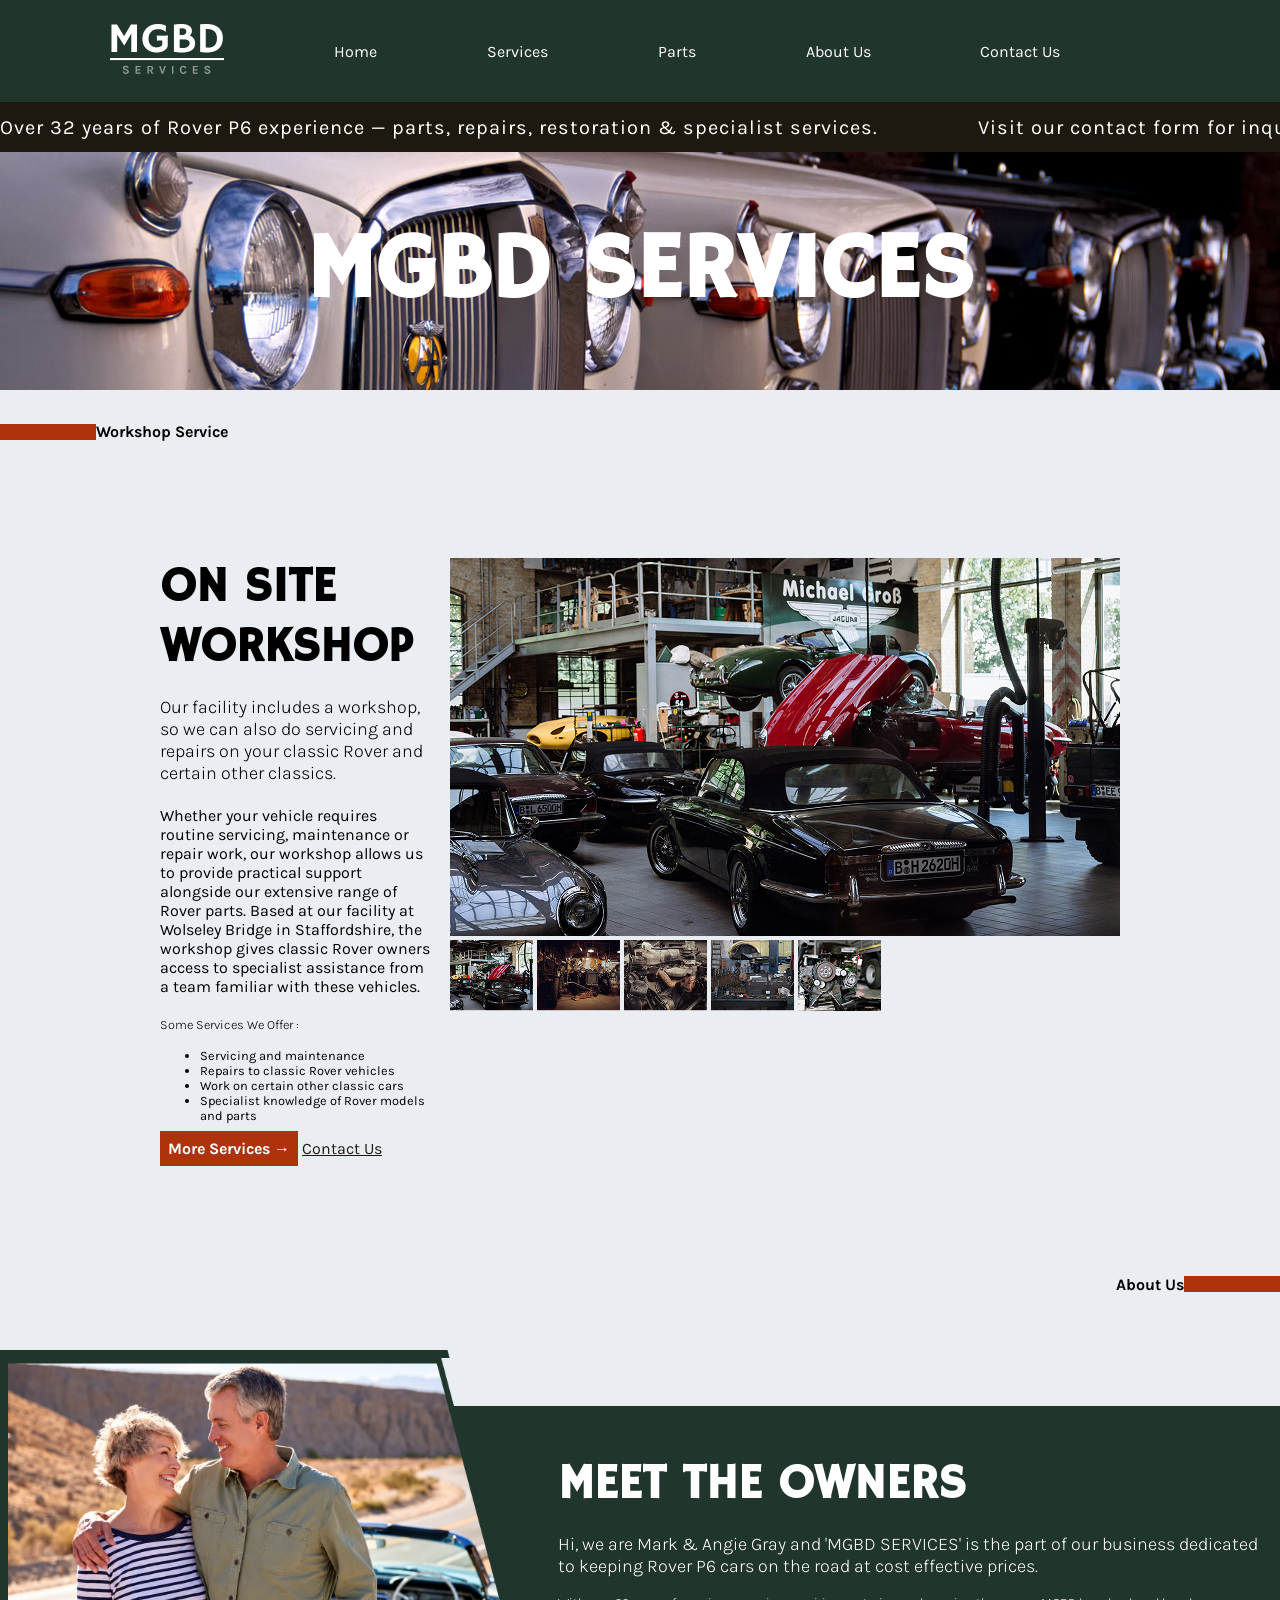
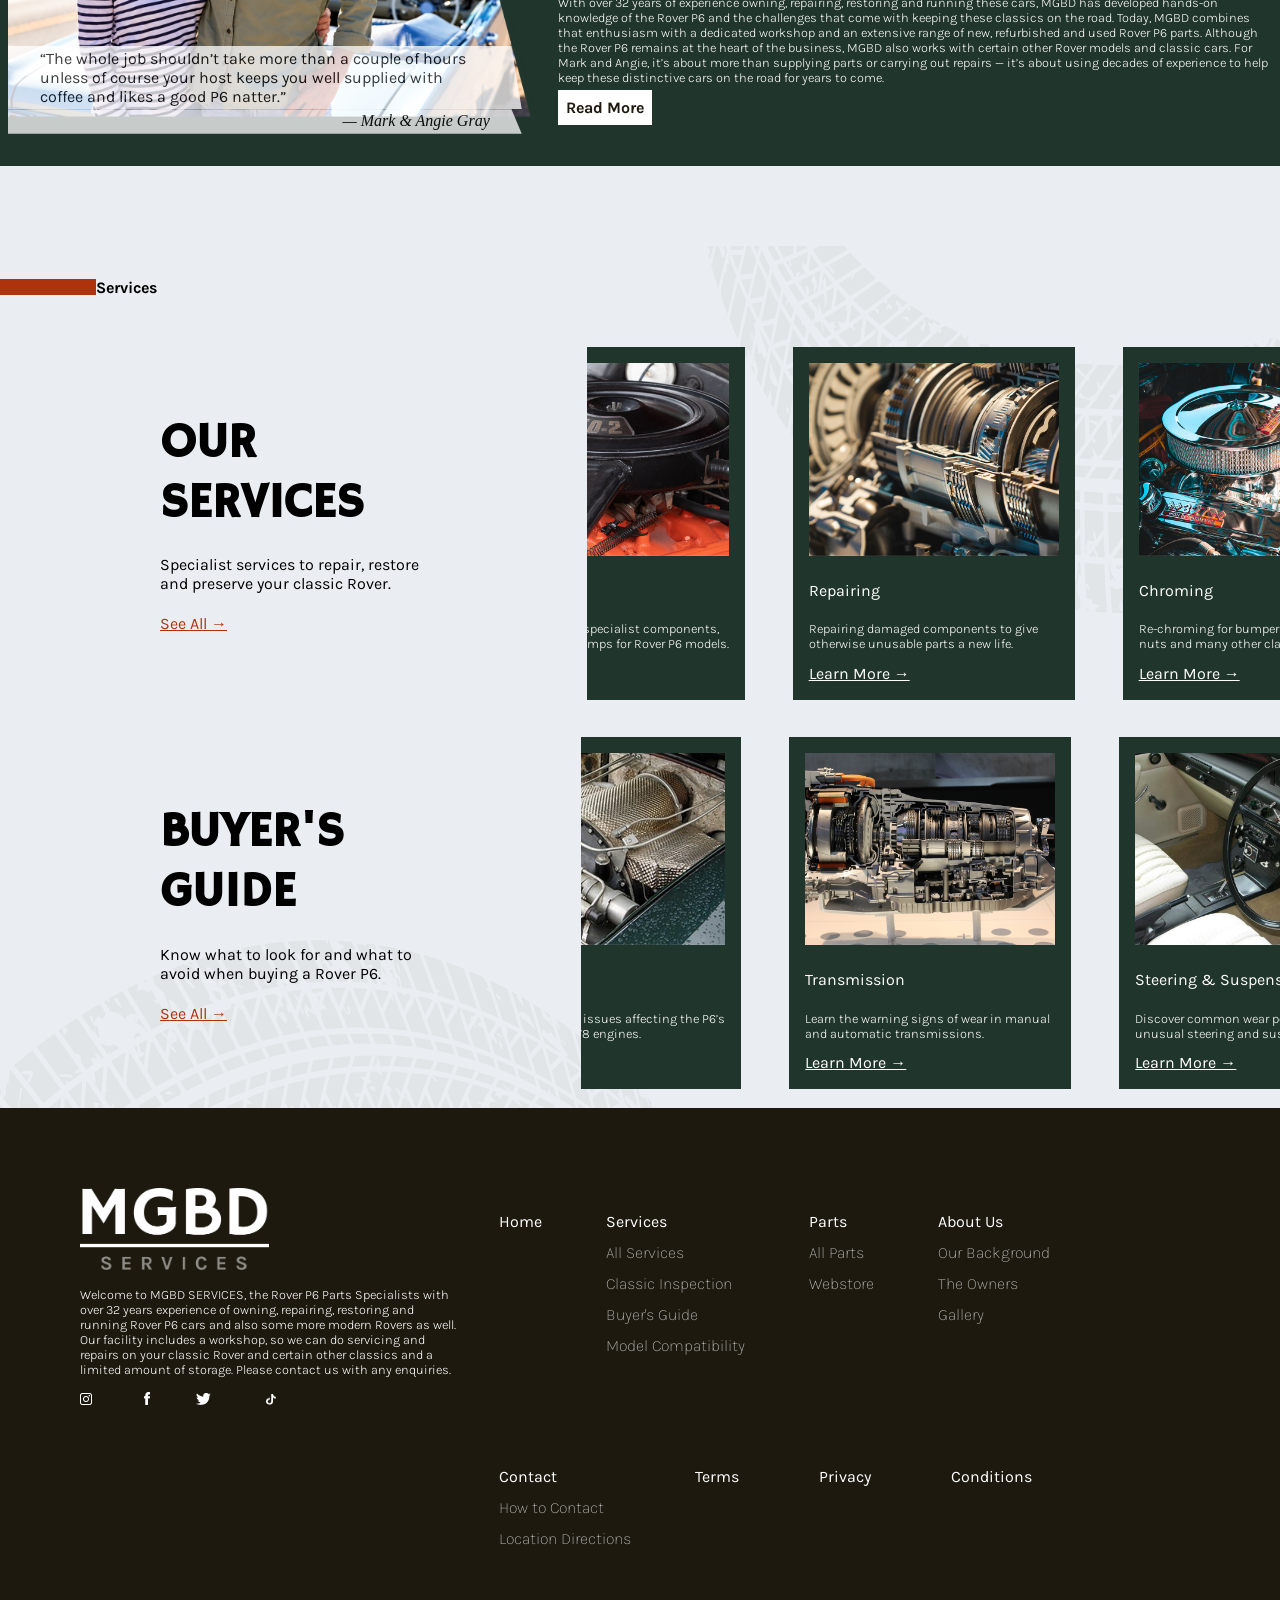
==== commit 3e45e010: "finalizing responsive design" ====
--- a/index.html
+++ b/index.html
@@ -9,18 +9,23 @@
 <body>
     <nav>
         <ul>
-            <li><a href="index.html"><img src="images/mgbd-logo.png" alt="mgbd header"></a></li>
+            <li><a href="index.html"><img src="images/mgbd-logo.png" class="logo" alt="mgbd header"></a></li>
             <li><a href="index.html">Home</a></li>
             <li><a href="/html/service.html">Services</a></li>
             <li><a>Parts</a></li>
             <li><a href="/html/about.html">About Us</a></li>
             <li><a href="/html/contact.html">Contact Us</a></li>
-            <li><a href=""><img src="/images/toggle-menu.png" class="hamburger-menu" alt="hamburger menu"></a></li>
+            <li><input type="checkbox" id="menu-toggle" class="menu-toggle">
+            <label class="hamburger" for="menu-toggle">
+                <span class="menu-bar"></span>
+                <span class="menu-bar"></span>
+                <span class="menu-bar"></span>
+            </label> </li>
         </ul>
         <div class="discountcontent">
             <div class="marquee">
               <span>Over 32 years of Rover P6 experience — parts, repairs, restoration &amp; specialist services. </span>
-              <span>New Members gain an extra 10% off when subscribing for monthly packages!</span>
+              <span>Visit our contact form for inquiries you may have. We're always available to assist you and your Rover P6 needs!</span>
             </div>
         </div>
     </nav>
--- a/css/style.css
+++ b/css/style.css
@@ -11,7 +11,7 @@
 @media (min-width: 300px) and (max-width: 600px) {
   /* —— MOBILE —— */
   h1 {
-    font-size: 1.75rem;
+    font-size: 2.25rem;
     color: #ffffff;
     text-transform: uppercase;
     font-family: "Hammersmith One";
@@ -59,7 +59,7 @@
   /* NAVIGATION */
   nav ul {
     background-color: #20352C;
-    display: flex;
+    display: inline-flex;
     align-items: center;
     justify-content: space-between;
     color: #ffffff;
@@ -69,12 +69,54 @@
   nav ul li {
     display: none;
   }
+  nav ul li:first-child, nav ul li:last-child {
+    display: block;
+  }
   nav ul img {
+    width: 3rem;
+    height: auto;
+  }
+  nav ul .logo {
     width: 25%;
     height: auto;
   }
-  nav ul .hamburger-menu {
+  nav ul:has(#menu-toggle:checked) {
+    max-width: 100%;
+  }
+  nav ul:has(#menu-toggle:checked) li, nav ul:has(#menu-toggle:checked) a {
+    display: block;
+    text-decoration: none;
+    color: #ffffff;
+    padding: 0 0.2rem;
+    white-space: nowrap;
+    font-size: 0.7rem;
+  }
+  nav ul:has(#menu-toggle:checked) li img, nav ul:has(#menu-toggle:checked) a img {
+    width: 65%;
+  }
+  #menu-toggle {
+    position: absolute;
+    width: 0.1rem;
+    height: auto;
+    opacity: 0;
+  }
+  #menu-toggle:checked {
+    opacity: 1;
+    visibility: visible;
+    transform: translateY(0);
+  }
+  .hamburger {
     width: 2rem;
+    display: flex;
+    flex-direction: column;
+    gap: 0.4rem;
+  }
+  .menu-bar {
+    width: 100%;
+    display: block;
+    height: 0.2rem;
+    background-color: #ffffff;
+    border-radius: 0.2rem;
   }
   .discountcontent {
     width: 100%;
@@ -182,6 +224,9 @@
     font-family: "Hammersmith One";
     font-size: 0.6rem;
   }
+  a.filled-button:hover {
+    background-color: #932a0a;
+  }
   .filledbutton, .white {
     color: #1D190E;
     background: #ffffff;
@@ -311,6 +356,7 @@
   }
   .small-cards {
     width: 50%;
+    height: auto;
     display: flex;
     flex-direction: row;
     gap: 1rem;
@@ -320,6 +366,10 @@
   .small-cards a {
     color: #ffffff;
     font-family: "Karla";
+  }
+  .small-cards img {
+    width: 100%;
+    height: 50%;
   }
   .car-inspections {
     background: #20352C;
@@ -416,6 +466,9 @@
   .owners-about, .business-text {
     padding: 1rem 2.5rem;
   }
+  .contact-business-image {
+    display: none;
+  }
   .about-owners-image img {
     width: 75%;
     height: auto;
@@ -430,7 +483,7 @@
   .how-contact {
     display: flex;
     flex-direction: column;
-    padding: 3rem 2.5rem;
+    padding: 0 2.5rem 3rem 2.5rem;
   }
   .how-contact img {
     width: 50%;
@@ -512,6 +565,9 @@
     color: #ffffff;
     font-family: "Karla";
   }
+  .faq p {
+    line-height: 1rem;
+  }
   .faq .faq-questions {
     padding: 2rem 1rem;
     border-bottom: 2px solid #ffffff;
@@ -624,6 +680,9 @@
     height: auto;
   }
   nav ul .hamburger-menu {
+    display: none;
+  }
+  nav ul #menu-toggle {
     display: none;
   }
   .discountcontent {
@@ -756,6 +815,9 @@
     margin: 1rem 0;
     font-family: "Hammersmith One";
   }
+  .filled-button:hover {
+    background-color: #932a0a;
+  }
   .filledbutton, .white {
     color: #1D190E;
     background: #ffffff;
@@ -1214,6 +1276,9 @@
     width: auto;
   }
   .hamburger-menu {
+    display: none;
+  }
+  #menu-toggle {
     display: none;
   }
   .discountcontent {
@@ -1343,6 +1408,9 @@
     text-decoration: none;
     text-transform: capitalize;
     padding: 0.5rem;
+  }
+  .filled-button:hover {
+    background-color: #932a0a;
   }
   .filledbutton, .white {
     color: #1D190E;
@@ -1564,10 +1632,7 @@
     display: block;
   }
   .about-owners-image {
-    max-height: 50%;
-    width: auto;
-    padding: 0;
-    margin: 0;
+    display: none;
   }
   .business-text {
     padding: 5.3125rem 10rem;
@@ -1595,8 +1660,11 @@
     justify-content: center;
   }
   .contact-business-image {
-    max-height: 50%;
-    width: auto;
+    height: auto;
+    max-width: 50%;
+    -o-object-fit: contain;
+       object-fit: contain;
+    padding: 0 1rem 0 0;
   }
   /* CONTACT PAGE */
   #header-contact {
@@ -1784,6 +1852,9 @@
     width: auto;
   }
   .hamburger-menu {
+    display: none;
+  }
+  #menu-toggle {
     display: none;
   }
   .discountcontent {
@@ -1913,6 +1984,9 @@
     text-decoration: none;
     text-transform: capitalize;
     padding: 0.5rem;
+  }
+  .filled-button:hover {
+    background-color: #932a0a;
   }
   .filledbutton, .white {
     color: #1D190E;
@@ -2109,7 +2183,7 @@
     padding: 2rem 0;
     gap: 1rem;
   }
-  /* ABOUT */
+  /* ABOUT PAGE */
   #header-about {
     background-image: url(/images/about/about-header.jpg);
     display: flex;
@@ -2134,8 +2208,8 @@
     display: block;
   }
   .about-owners-image {
-    max-height: 50%;
-    width: auto;
+    height: 50%;
+    max-width: 50%;
     padding: 0;
     margin: 0;
   }
@@ -2165,8 +2239,11 @@
     justify-content: center;
   }
   .contact-business-image {
-    max-height: 50%;
-    width: auto;
+    height: auto;
+    max-width: 50%;
+    -o-object-fit: contain;
+       object-fit: contain;
+    padding: 0 1rem 0 0;
   }
   /* CONTACT PAGE */
   #header-contact {
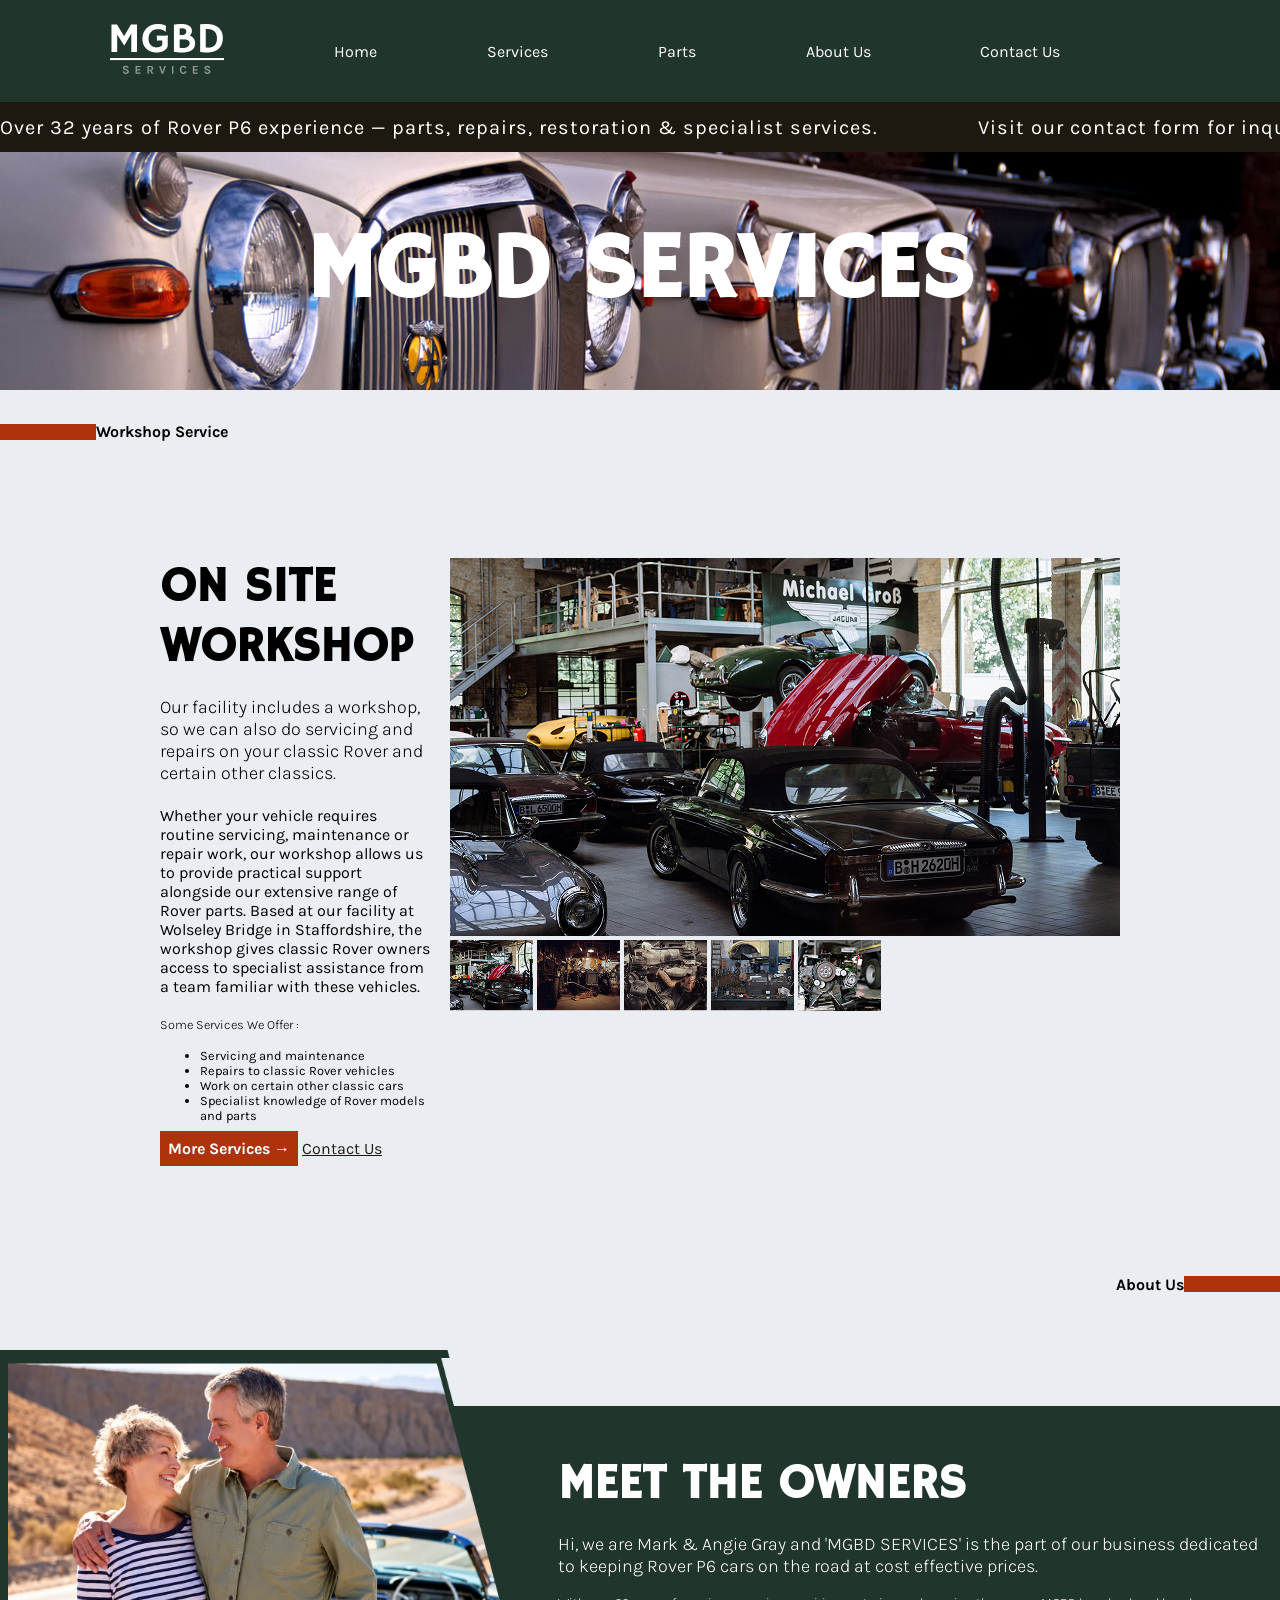
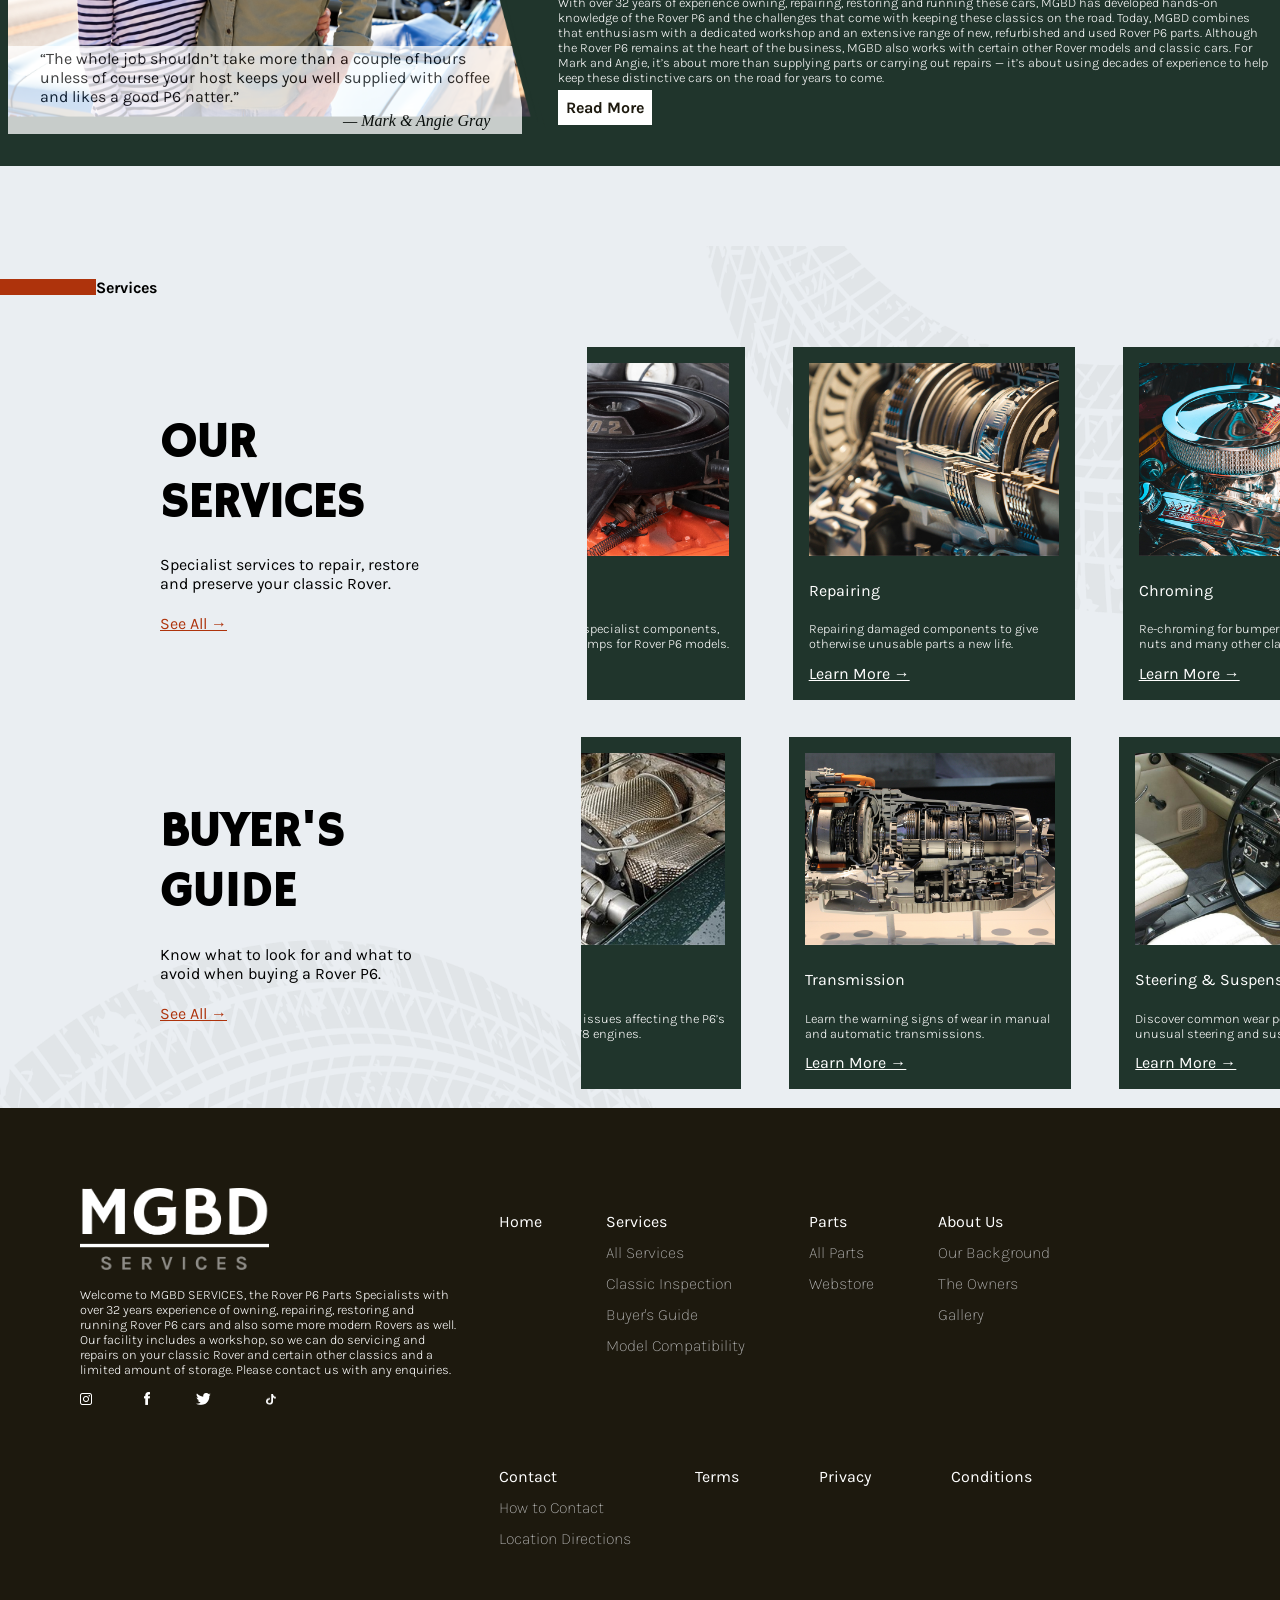
==== commit 1064459e: "fixing errors" ====
--- a/index.html
+++ b/index.html
@@ -89,31 +89,31 @@
                         <img class="service-image" src="./images/home/machining-sleeving.jpg" alt="machining & sleeving image">
                         <h4>Machining &amp; Sleeving</h4>
                         <p>Machining and stainless-steel sleeving for brake calipers, servos and other cylinders.</p>
-                        <a href="learn more" class="underlined-greenbg">Learn More &#x2192;</a>
+                        <a href="learnmore" class="underlined-greenbg">Learn More &#x2192;</a>
                     </section>
                     <section class="solo-card refurbishing">
                         <img class="service-image" src="./images/home/refurbishing.jpg" alt="refurbishing image">
                         <h4>Refurbishing</h4>
                         <p>Refurbishment of specialist components, including water pumps for Rover P6 models.</p>
-                        <a href="learn more" class="underlined-greenbg">Learn More &#x2192;</a>
+                        <a href="learnmore" class="underlined-greenbg">Learn More &#x2192;</a>
                     </section>
                     <section class="solo-card repairing">
                         <img class="service-image" src="./images/home/repairing.jpg" alt="repairing image">
                         <h4>Repairing</h4>
                         <p>Repairing damaged components to give otherwise unusable parts a new life.</p>
-                        <a href="learn more" class="underlined-greenbg">Learn More &#x2192;</a>
+                        <a href="learnmore" class="underlined-greenbg">Learn More &#x2192;</a>
                     </section>
                     <section class="solo-card chroming">
                         <img class="service-image" src="./images/home/chroming.jpg" alt="chroming image">
                         <h4>Chroming</h4>
                         <p>Re-chroming for bumpers, overriders, wheel nuts and many other classic components.</p>
-                        <a href="learn more" class="underlined-greenbg">Learn More &#x2192;</a>
+                        <a href="learnmore" class="underlined-greenbg">Learn More &#x2192;</a>
                     </section>
                     <section class="solo-card polishing">
                         <img class="service-image" src="./images/home/polishing.jpg" alt="polishing image">
                         <h4>Polishing</h4>
                         <p>Polishing services for components such as rocker covers to restore their shine.</p>
-                        <a href="learn more" class="underlined-greenbg">Learn More &#x2192;</a>
+                        <a href="learnmore" class="underlined-greenbg">Learn More &#x2192;</a>
                     </section>
                 </div>
             </div>
@@ -128,31 +128,31 @@
                         <img class="service-image" src="./images/home/bodywork.jpg" alt="bodywork image">
                         <h4>Body Work</h4>
                         <p>Learn where hidden corrosion can develop in the P6’s unique body structure.</p>
-                        <a href="learn more" class="underlined-greenbg">Learn More &#x2192;</a>
+                        <a href="learnmore" class="underlined-greenbg">Learn More &#x2192;</a>
                     </section>
                     <section class="solo-card engines">
                         <img class="service-image" src="./images/home/engines.jpg" alt="engines image">
                         <h4>Engines</h4>
                         <p>Discover common issues affecting the P6’s four-cylinder and V8 engines.</p>
-                        <a href="learn more" class="underlined-greenbg">Learn More &#x2192;</a>
+                        <a href="learnmore" class="underlined-greenbg">Learn More &#x2192;</a>
                     </section>
                     <section class="solo-card transmission">
                         <img class="service-image" src="./images/home/transmission.jpg" alt="transmission image">
                         <h4>Transmission</h4>
                         <p>Learn the warning signs of wear in manual and automatic transmissions.</p>
-                        <a href="learn more" class="underlined-greenbg">Learn More &#x2192;</a>
+                        <a href="learnmore" class="underlined-greenbg">Learn More &#x2192;</a>
                     </section>
                     <section class="solo-card steering">
                         <img class="service-image" src="./images/home/steering-suspension.jpg" alt="steering & suspension image">
                         <h4>Steering &amp; Suspension</h4>
                         <p>Discover common wear points in the P6’s unusual steering and suspension.</p>
-                        <a href="learn more" class="underlined-greenbg">Learn More &#x2192;</a>
+                        <a href="learnmore" class="underlined-greenbg">Learn More &#x2192;</a>
                     </section>
                     <section class="solo-card wheels">
                         <img class="service-image" src="./images/home/wheels-brakes.jpg" alt="wheels & brakes image">
                         <h4>Wheels &amp; Brakes</h4>
                         <p>Learn what to inspect in the P6’s wheels and braking system.</p>
-                        <a href="learn more" class="underlined-greenbg">Learn More &#x2192;</a>
+                        <a href="learnmore" class="underlined-greenbg">Learn More &#x2192;</a>
                     </section>
                 </div>
             </div>
--- a/css/style.css
+++ b/css/style.css
@@ -480,6 +480,12 @@
     padding: 3rem 2.5rem;
     margin: 2rem 0;
   }
+  .quotes a {
+    font-family: "Karla";
+  }
+  .quotes a:hover {
+    font-weight: bold;
+  }
   .how-contact {
     display: flex;
     flex-direction: column;
@@ -923,7 +929,7 @@
     display: block;
     justify-content: center;
     flex: 0 0 auto;
-    width: 35%;
+    max-width: 35%;
     max-height: auto;
   }
   .solo-card img {
@@ -933,8 +939,8 @@
        object-fit: cover;
   }
   .service-image {
-    width: 75%;
-    max-height: 32rem;
+    max-width: 100%;
+    max-height: 12rem;
     -o-object-fit: cover;
        object-fit: cover;
   }
@@ -1461,11 +1467,13 @@
     margin: 0 0.5rem;
     bottom: 5.5rem;
     opacity: 75%;
+    width: 85%;
     clip-path: polygon(0 0, 98% 0, 98% 0, 98% 0, 100% 100%, 0 100%);
   }
   .owners .image-text.italic {
     text-align: right;
     font-style: italic;
+    clip-path: none;
   }
   .owners .owners-text {
     color: #ffffff;
@@ -1769,7 +1777,20 @@
   }
   .location {
     display: flex;
+    flex-direction: column-reverse;
     padding: 5.3125rem 10rem;
+    padding-top: 0;
+  }
+  .location img {
+    width: 100%;
+    height: auto;
+    -o-object-fit: contain;
+       object-fit: contain;
+    padding: 0;
+    margin: 0;
+  }
+  .location .location-text {
+    padding-right: 2rem;
   }
 }
 @media (min-width: 1440px) {
@@ -2035,13 +2056,14 @@
     position: relative;
     padding: 0.2rem 2rem;
     margin: 0 0.5rem;
-    bottom: 5.5rem;
+    bottom: 7rem;
     opacity: 75%;
     clip-path: polygon(0 0, 98% 0, 98% 0, 98% 0, 100% 100%, 0 100%);
   }
   .owners .image-text.italic {
     text-align: right;
     font-style: italic;
+    clip-path: none;
   }
   .owners .owners-text {
     color: #ffffff;
@@ -2350,4 +2372,7 @@
     display: flex;
     padding: 5.3125rem 10rem;
   }
+  .location-text {
+    padding-right: 2rem;
+  }
 }/*# sourceMappingURL=style.css.map */
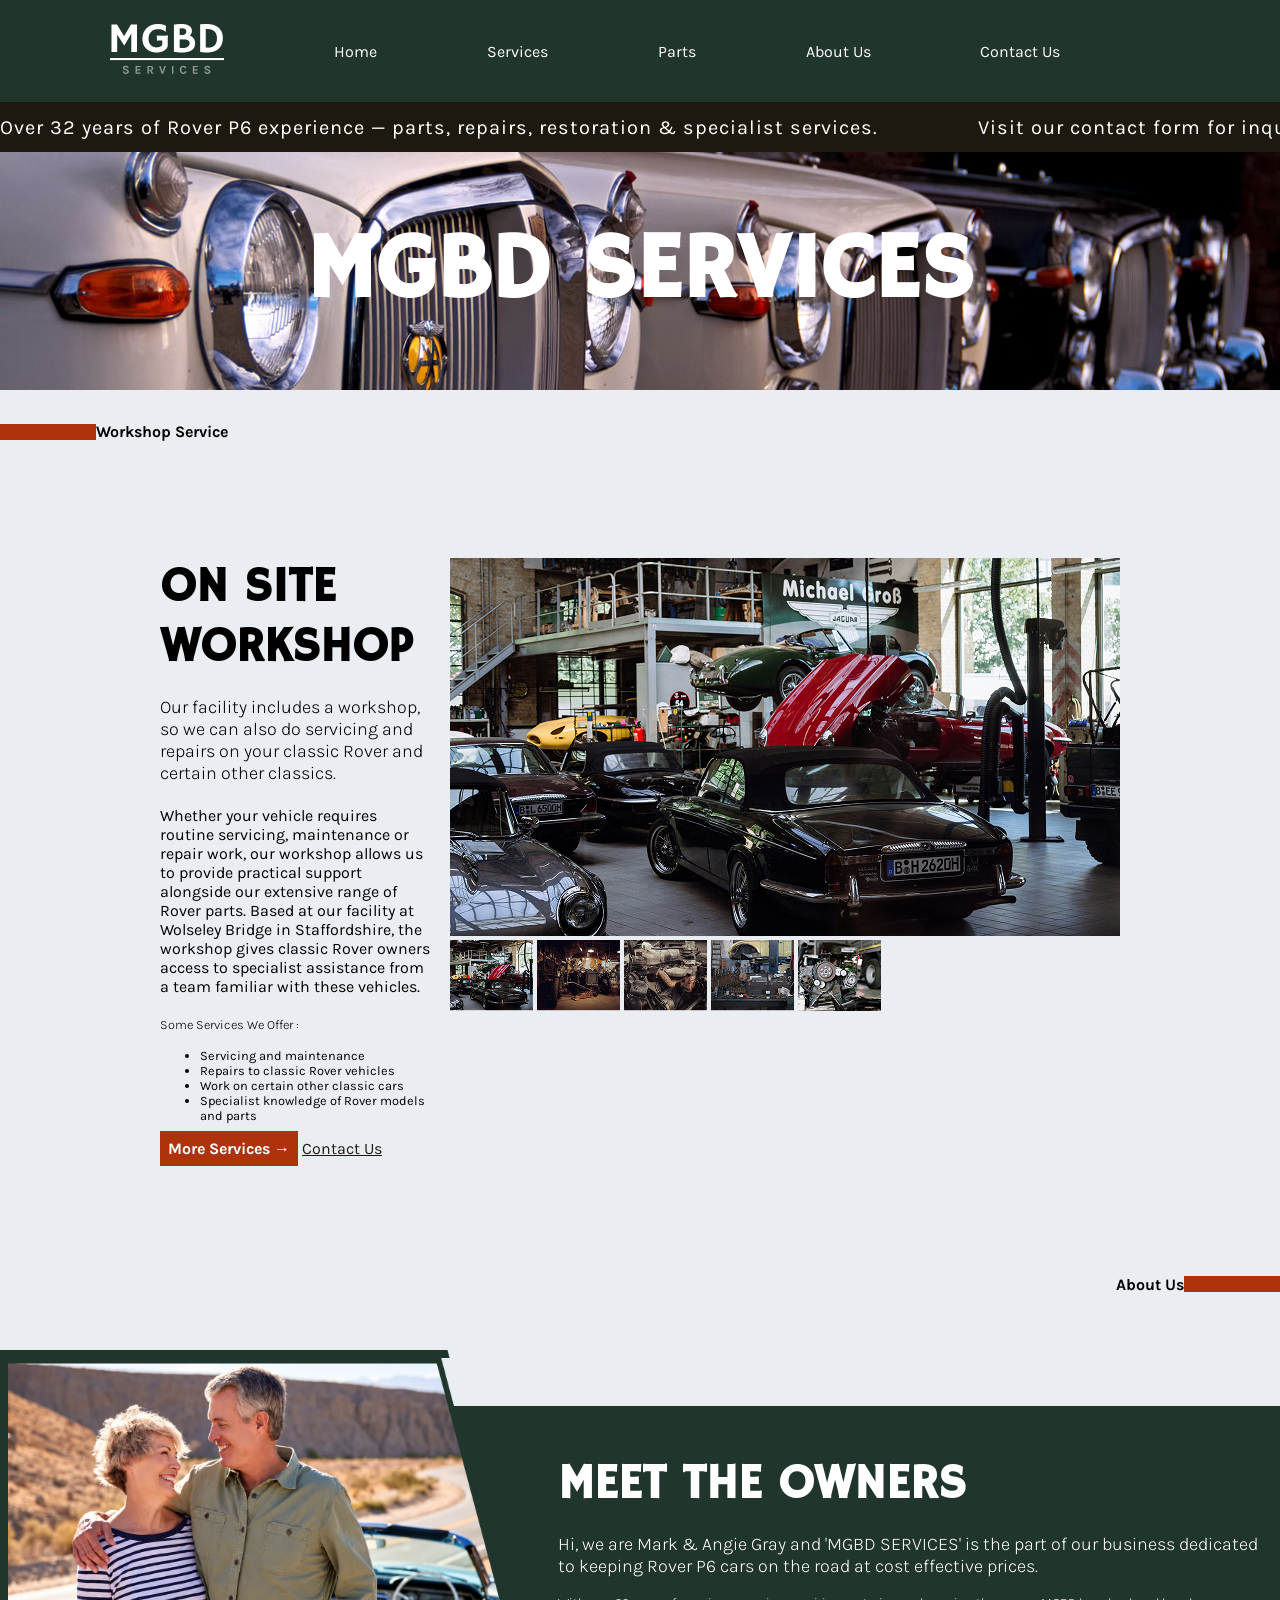
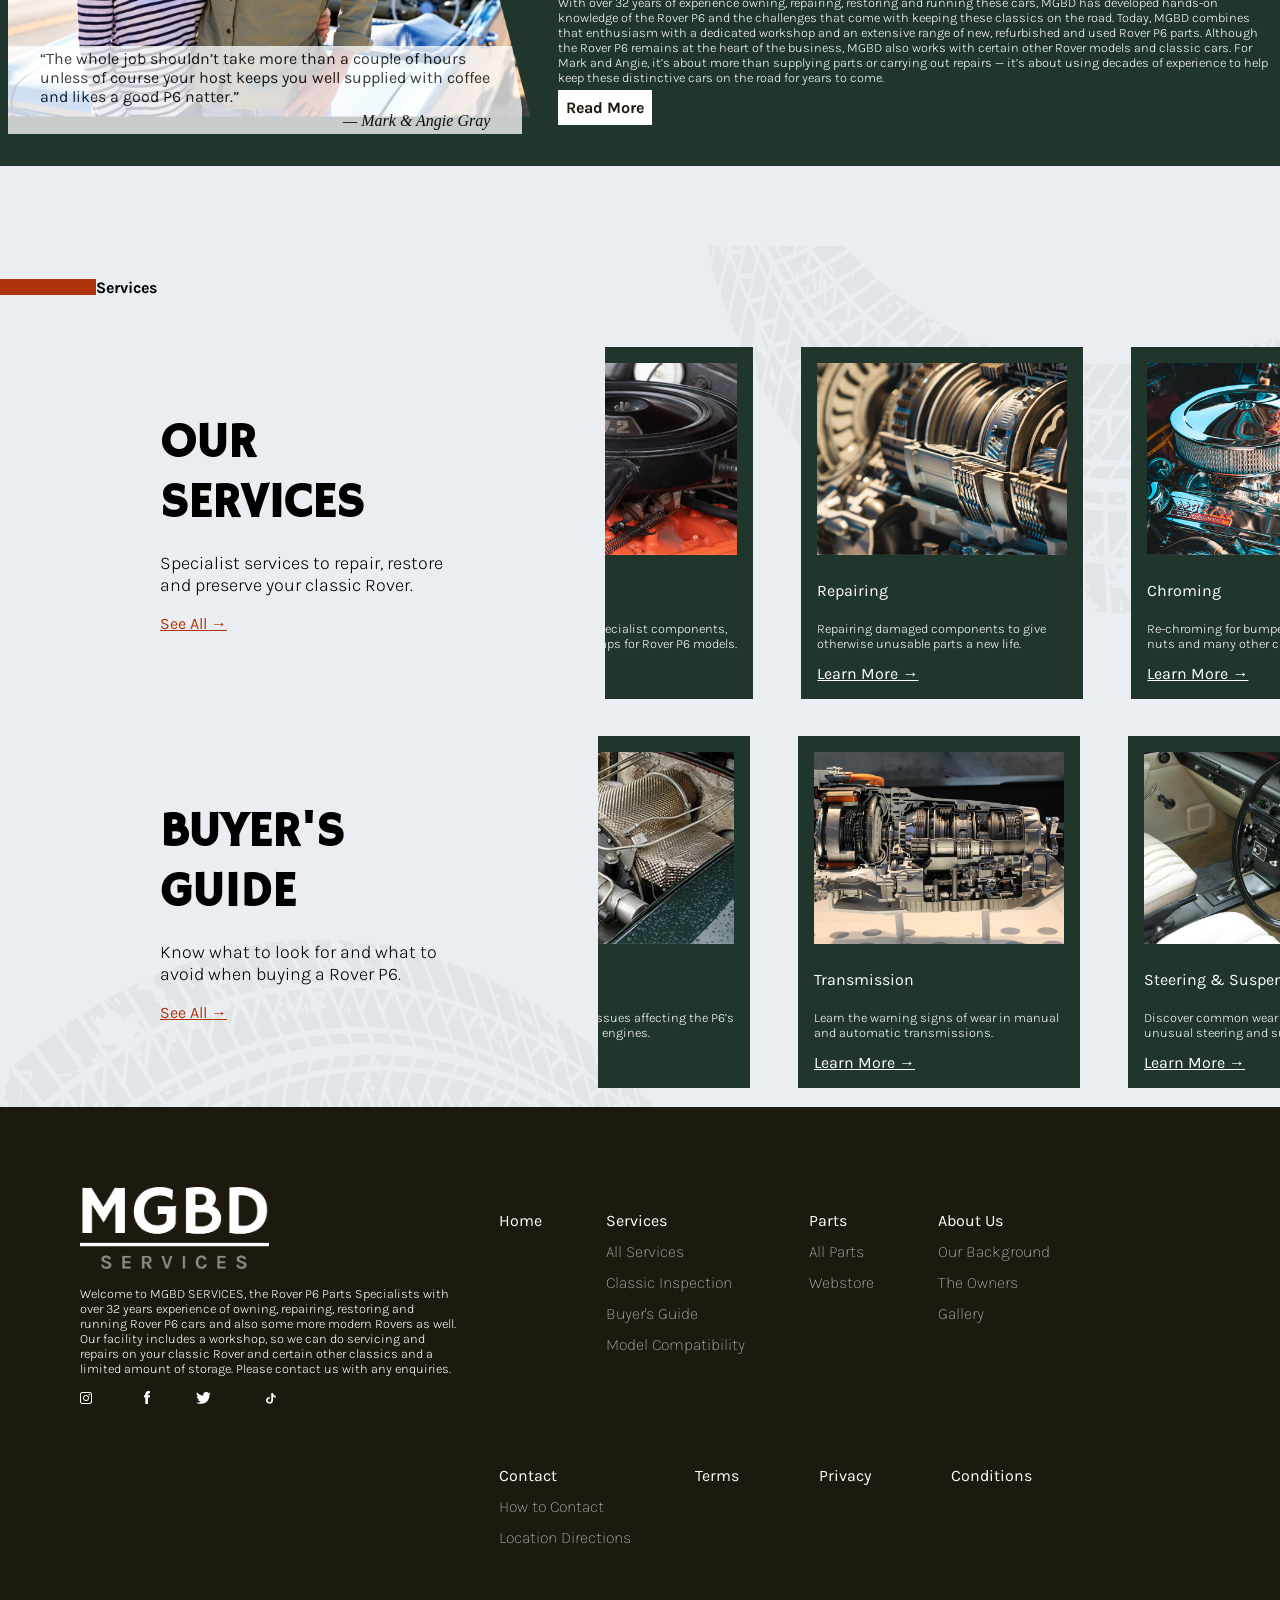
==== commit 3ce75669: "final validation" ====
--- a/index.html
+++ b/index.html
@@ -33,7 +33,7 @@
         <div id="header">
             <h1> mgbd services </h1>
         </div>
-    <h4 class="divider-tag mobile-hidden"> workshop service</h4>
+    <div class="divider-tag mobile-hidden"> workshop service</div>
         <div id="workshop">
             <div class="workshop-text">
                 <h2> on site workshop </h2>
@@ -60,7 +60,7 @@
                 </section>
             </div>
         </div>
-        <h4 class="divider-tag right mobile-hidden"> about us</h4>
+        <div class="divider-tag right mobile-hidden"> about us</div>
         <div class="owners">
             <section class="text-overlay">
                 <div class="owners-image">
@@ -77,11 +77,11 @@
             </div>
         </div>
         <div class="services-full">
-        <h4 class="divider-tag mobile-hidden"> services</h4>
+        <div class="divider-tag mobile-hidden"> services</div>
             <div class="ourservices">
                 <div class="services-section">
                     <h2>our services</h2>
-                    <h4>Specialist services to repair, restore and preserve your classic Rover.</h4>
+                    <h3>Specialist services to repair, restore and preserve your classic Rover.</h3>
                     <a href="service.html" class="underlined-orange">see all &#x2192;</a>
                 </div>
                 <div class="services-cards">
@@ -120,7 +120,7 @@
             <div class="ourservices">
                 <div class="buyers-section">
                     <h2>buyer's guide</h2>
-                    <h4>Know what to look for and what to avoid when buying a Rover P6.</h4>
+                    <h3>Know what to look for and what to avoid when buying a Rover P6.</h3>
                     <a href="service.html" class="underlined-orange">see all &#x2192;</a>
                 </div>
                 <div class="services-cards">
--- a/css/style.css
+++ b/css/style.css
@@ -329,7 +329,7 @@
     justify-content: center;
     flex: 0 0 auto;
     width: 50%;
-    max-height: auto;
+    height: auto;
   }
   .solo-card img {
     height: 10.3rem;
@@ -563,7 +563,6 @@
   }
   input:focus, textarea:focus {
     border-color: #AE330C;
-    box-shadow: #1D190E;
   }
   .faq {
     padding: 1rem 2.5rem;
@@ -792,6 +791,7 @@
     margin: 0;
     display: flex;
     align-items: center;
+    font-family: "Karla";
   }
   .divider-tag::before {
     content: "";
@@ -930,7 +930,7 @@
     justify-content: center;
     flex: 0 0 auto;
     max-width: 35%;
-    max-height: auto;
+    height: auto;
   }
   .solo-card img {
     height: 18.3rem;
@@ -1157,7 +1157,6 @@
   }
   input:focus, textarea:focus {
     border-color: #AE330C;
-    box-shadow: #1D190E;
   }
   .faq {
     padding: 1rem 2.5rem;
@@ -1212,7 +1211,6 @@
     font-size: 5.75rem;
     text-transform: uppercase;
     color: #ffffff;
-    text-shadow: #1D190E 2.5rem;
   }
   h2 {
     font-family: "Hammersmith One";
@@ -1246,7 +1244,7 @@
   }
   a:hover {
     font-weight: bold;
-    font-size-adjust: 1rem;
+    font-size: 1.125rem;
   }
   a:visited {
     text-decoration: none;
@@ -1380,6 +1378,8 @@
     background-image: url("../../images/home/mgbd-header.jpg");
     background-size: cover;
     height: 100%;
+    -o-object-fit: cover;
+       object-fit: cover;
   }
   .divider-tag {
     font-weight: bold;
@@ -1388,6 +1388,7 @@
     margin: 0;
     display: flex;
     align-items: center;
+    font-family: "Karla";
   }
   .divider-tag::before {
     content: "";
@@ -1743,7 +1744,6 @@
   }
   input:focus, textarea:focus {
     border-color: #AE330C;
-    box-shadow: #1D190E;
   }
   .faq {
     padding: 5.3125rem 10rem;
@@ -1803,7 +1803,6 @@
     font-size: 5.75rem;
     text-transform: uppercase;
     color: #ffffff;
-    text-shadow: #1D190E 2.5rem;
   }
   h2 {
     font-family: "Hammersmith One";
@@ -1837,7 +1836,7 @@
   }
   a:hover {
     font-weight: bold;
-    font-size-adjust: 1rem;
+    font-size: 1.125rem;
   }
   a:visited {
     text-decoration: none;
@@ -1979,6 +1978,7 @@
     margin: 0;
     display: flex;
     align-items: center;
+    font-family: "Karla";
   }
   .divider-tag::before {
     content: "";
@@ -2336,7 +2336,6 @@
   }
   input:focus, textarea:focus {
     border-color: #AE330C;
-    box-shadow: #1D190E;
   }
   .faq {
     padding: 5.3125rem 10rem;
